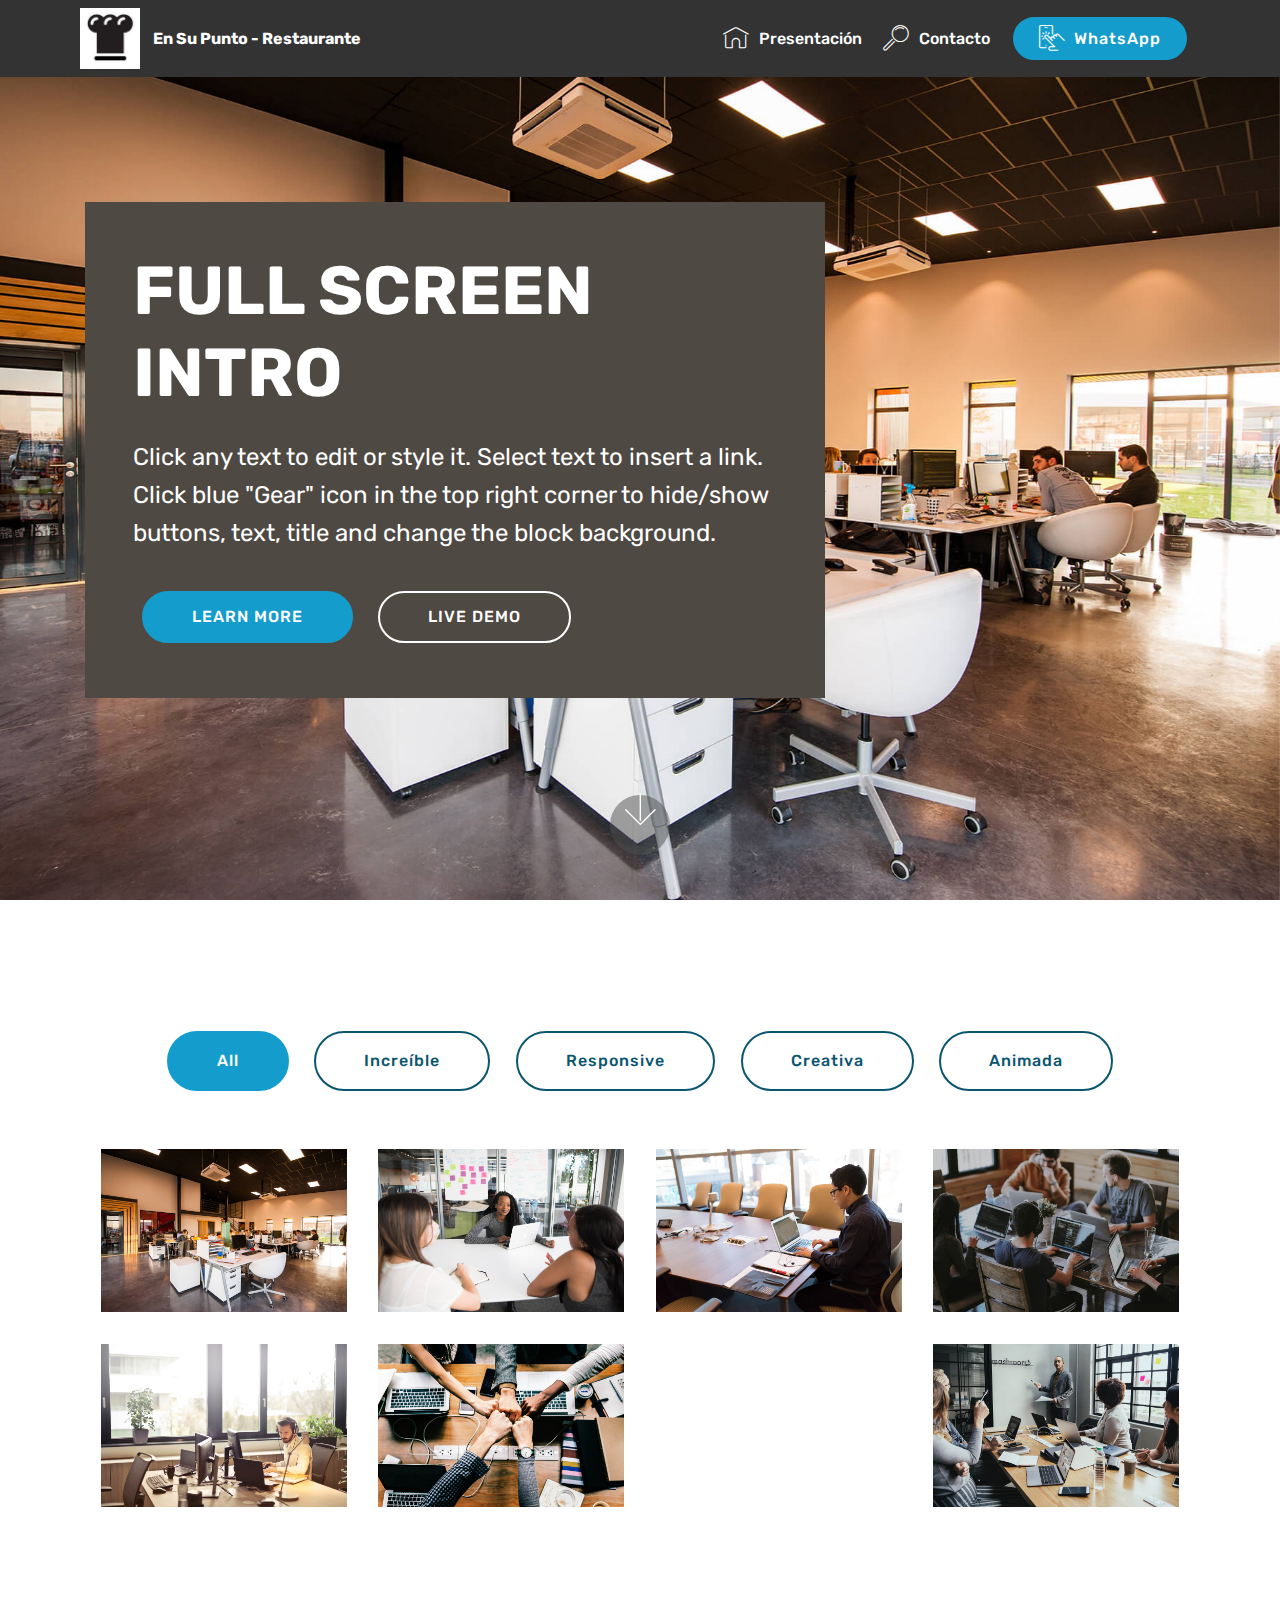
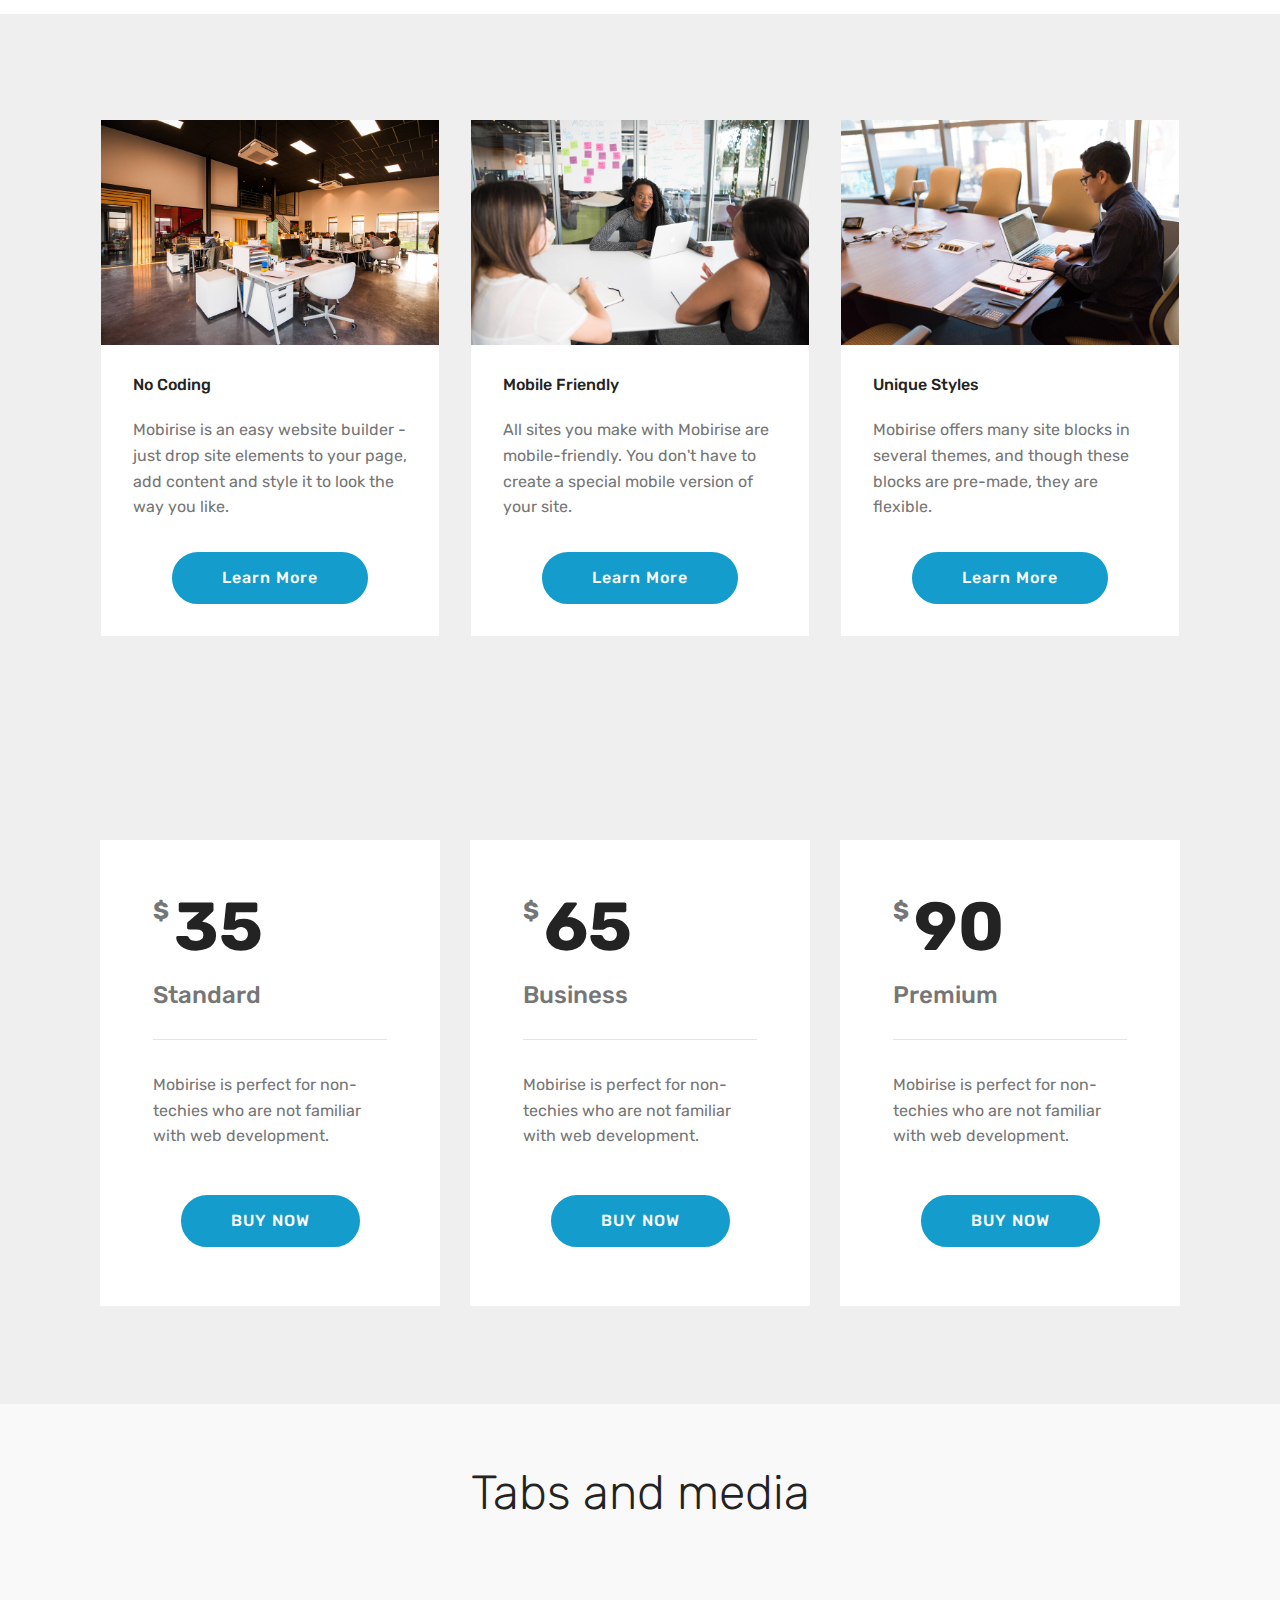
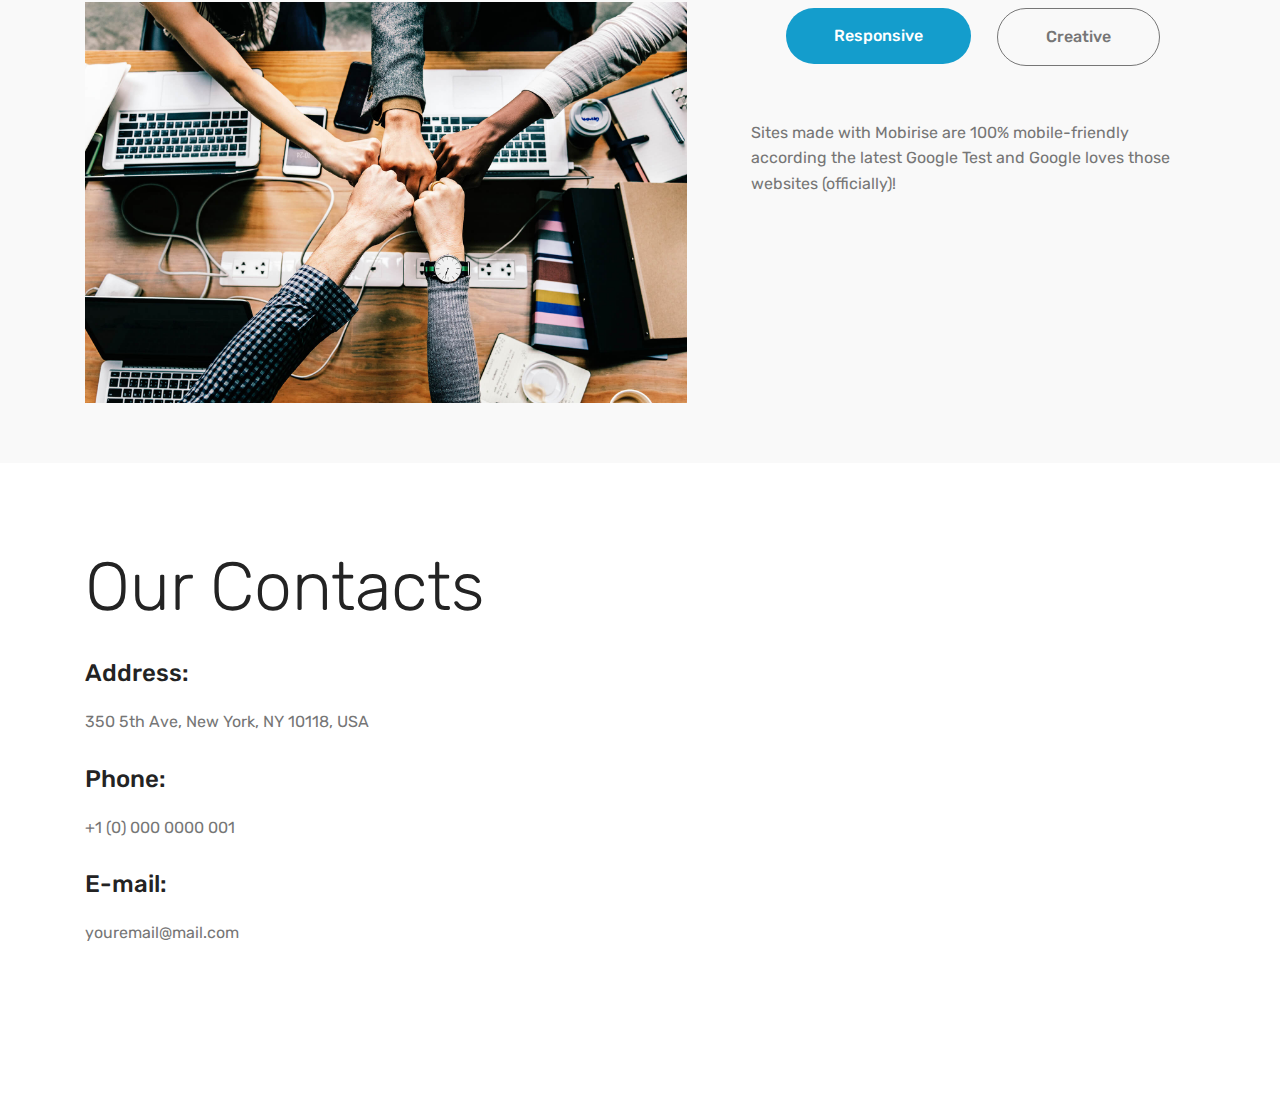
==== ind.html @ 61c10bd4 "create github pages" ====
<!DOCTYPE html>
<html  >
<head>
  <!-- Site made with Mobirise Website Builder v4.12.0, https://mobirise.com -->
  <meta charset="UTF-8">
  <meta http-equiv="X-UA-Compatible" content="IE=edge">
  <meta name="generator" content="Mobirise v4.12.0, mobirise.com">
  <meta name="viewport" content="width=device-width, initial-scale=1, minimum-scale=1">
  <link rel="shortcut icon" href="assets/images/restaurant-icon-122x123.jpg" type="image/x-icon">
  <meta name="description" content="">
  
  <title>Home</title>
  <link rel="stylesheet" href="assets/web/assets/mobirise-icons/mobirise-icons.css">
  <link rel="stylesheet" href="assets/bootstrap/css/bootstrap.min.css">
  <link rel="stylesheet" href="assets/bootstrap/css/bootstrap-grid.min.css">
  <link rel="stylesheet" href="assets/bootstrap/css/bootstrap-reboot.min.css">
  <link rel="stylesheet" href="assets/dropdown/css/style.css">
  <link rel="stylesheet" href="assets/tether/tether.min.css">
  <link rel="stylesheet" href="assets/theme/css/style.css">
  <link rel="stylesheet" href="assets/gallery/style.css">
  <link rel="preload" as="style" href="assets/mobirise/css/mbr-additional.css"><link rel="stylesheet" href="assets/mobirise/css/mbr-additional.css" type="text/css">
  
  
  
</head>
<body>
  <section class="menu cid-rQvoyXFi2P" once="menu" id="menu1-0">

    

    <nav class="navbar navbar-expand beta-menu navbar-dropdown align-items-center navbar-fixed-top navbar-toggleable-sm">
        <button class="navbar-toggler navbar-toggler-right" type="button" data-toggle="collapse" data-target="#navbarSupportedContent" aria-controls="navbarSupportedContent" aria-expanded="false" aria-label="Toggle navigation">
            <div class="hamburger">
                <span></span>
                <span></span>
                <span></span>
                <span></span>
            </div>
        </button>
        <div class="menu-logo">
            <div class="navbar-brand">
                <span class="navbar-logo">
                    <a href="https://ensupunto.vip">
                         <img src="assets/images/restaurant-icon-122x123.jpg" alt="En Su Punto" title="Restaurante En Su Punto" style="height: 3.8rem;">
                    </a>
                </span>
                <span class="navbar-caption-wrap"><a class="navbar-caption text-white display-4" href="https://mobirise.co">En Su Punto - Restaurante &nbsp; &nbsp; &nbsp; &nbsp; &nbsp; &nbsp; &nbsp; &nbsp; &nbsp; &nbsp;</a></span>
            </div>
        </div>
        <div class="collapse navbar-collapse" id="navbarSupportedContent">
            <ul class="navbar-nav nav-dropdown" data-app-modern-menu="true"><li class="nav-item">
                    <a class="nav-link link text-white display-4" href="page1.html#gallery2-7">
                        <span class="mbri-home mbr-iconfont mbr-iconfont-btn"></span>Presentación</a>
                </li>
                <li class="nav-item">
                    <a class="nav-link link text-white display-4" href="page1.html#contacts1-d">
                        <span class="mbri-search mbr-iconfont mbr-iconfont-btn"></span>Contacto</a>
                </li></ul>
            <div class="navbar-buttons mbr-section-btn"><a class="btn btn-sm btn-primary display-4" href="https://wa.me/59170087838"><span class="mbri-touch mbr-iconfont mbr-iconfont-btn"></span>
                    
                    WhatsApp</a></div>
        </div>
    </nav>
</section>

<section class="engine"><a href="https://mobirise.info/y">free html site templates</a></section><section class="header10 cid-rShks4gQBo mbr-fullscreen mbr-parallax-background" id="header10-s">

    

    

    <div class="container">
        <div class="media-container-column mbr-white p-5 align-left col-lg-8 col-md-10">
            <h1 class="mbr-section-title mbr-bold pb-3 mbr-fonts-style display-1">
                FULL SCREEN INTRO
            </h1>
            
            <p class="mbr-text pb-3 mbr-fonts-style display-5">
               Click any text to edit or style it. Select text to insert a link. Click blue "Gear" icon in the top right corner to hide/show buttons, text, title and change the block background.</p>
            <div class="mbr-section-btn">
                <a class="btn btn-md btn-primary display-4" href="https://mobirise.co">LEARN MORE</a>
                <a class="btn btn-md btn-white-outline display-4" href="https://mobirise.co">LIVE DEMO</a>
            </div>
        </div>
    </div>

    <div class="mbr-arrow hidden-sm-down" aria-hidden="true">
        <a href="#next">
            <i class="mbri-down mbr-iconfont"></i>
        </a>
    </div>
</section>

<section class="mbr-gallery mbr-slider-carousel cid-rShkGpl5d9" id="gallery2-t">

    

    <div class="container">
        <div><!-- Filter --><div class="mbr-gallery-filter container gallery-filter-active"><ul buttons="0"><li class="mbr-gallery-filter-all"><a class="btn btn-md btn-primary-outline active display-7" href="">All</a></li></ul></div><!-- Gallery --><div class="mbr-gallery-row"><div class="mbr-gallery-layout-default"><div><div><div class="mbr-gallery-item mbr-gallery-item--p2" data-video-url="false" data-tags="Increíble"><div href="#lb-gallery2-t" data-slide-to="0" data-toggle="modal"><img src="assets/images/background1.jpg" alt="" title=""><span class="icon-focus"></span></div></div><div class="mbr-gallery-item mbr-gallery-item--p2" data-video-url="false" data-tags="Responsive"><div href="#lb-gallery2-t" data-slide-to="1" data-toggle="modal"><img src="assets/images/background2.jpg" alt="" title=""><span class="icon-focus"></span></div></div><div class="mbr-gallery-item mbr-gallery-item--p2" data-video-url="false" data-tags="Creativa"><div href="#lb-gallery2-t" data-slide-to="2" data-toggle="modal"><img src="assets/images/background3.jpg" alt="" title=""><span class="icon-focus"></span></div></div><div class="mbr-gallery-item mbr-gallery-item--p2" data-video-url="false" data-tags="Animada"><div href="#lb-gallery2-t" data-slide-to="3" data-toggle="modal"><img src="assets/images/background4.jpg" alt="" title=""><span class="icon-focus"></span></div></div><div class="mbr-gallery-item mbr-gallery-item--p2" data-video-url="false" data-tags="Increíble"><div href="#lb-gallery2-t" data-slide-to="4" data-toggle="modal"><img src="assets/images/background5.jpg" alt="" title=""><span class="icon-focus"></span></div></div><div class="mbr-gallery-item mbr-gallery-item--p2" data-video-url="false" data-tags="Increíble"><div href="#lb-gallery2-t" data-slide-to="5" data-toggle="modal"><img src="assets/images/background6.jpg" alt="" title=""><span class="icon-focus"></span></div></div><div class="mbr-gallery-item mbr-gallery-item--p2" data-video-url="false" data-tags="Responsive"><div href="#lb-gallery2-t" data-slide-to="6" data-toggle="modal"><img src="assets/images/background7.jpg" alt="" title=""><span class="icon-focus"></span></div></div><div class="mbr-gallery-item mbr-gallery-item--p2" data-video-url="false" data-tags="Animada"><div href="#lb-gallery2-t" data-slide-to="7" data-toggle="modal"><img src="assets/images/background8.jpg" alt="" title=""><span class="icon-focus"></span></div></div></div></div><div class="clearfix"></div></div></div><!-- Lightbox --><div data-app-prevent-settings="" class="mbr-slider modal fade carousel slide" tabindex="-1" data-keyboard="true" data-interval="false" id="lb-gallery2-t"><div class="modal-dialog"><div class="modal-content"><div class="modal-body"><div class="carousel-inner"><div class="carousel-item active"><img src="assets/images/background1.jpg" alt="" title=""></div><div class="carousel-item"><img src="assets/images/background2.jpg" alt="" title=""></div><div class="carousel-item"><img src="assets/images/background3.jpg" alt="" title=""></div><div class="carousel-item"><img src="assets/images/background4.jpg" alt="" title=""></div><div class="carousel-item"><img src="assets/images/background5.jpg" alt="" title=""></div><div class="carousel-item"><img src="assets/images/background6.jpg" alt="" title=""></div><div class="carousel-item"><img src="assets/images/background7.jpg" alt="" title=""></div><div class="carousel-item"><img src="assets/images/background8.jpg" alt="" title=""></div></div><a class="carousel-control carousel-control-prev" role="button" data-slide="prev" href="#lb-gallery2-t"><span class="mbri-left mbr-iconfont" aria-hidden="true"></span><span class="sr-only">Previous</span></a><a class="carousel-control carousel-control-next" role="button" data-slide="next" href="#lb-gallery2-t"><span class="mbri-right mbr-iconfont" aria-hidden="true"></span><span class="sr-only">Next</span></a><a class="close" href="#" role="button" data-dismiss="modal"><span class="sr-only">Close</span></a></div></div></div></div></div>
    </div>

</section>

<section class="features3 cid-rShkUoLyna" id="features3-u">

    

    
    <div class="container">
        <div class="media-container-row">
            <div class="card p-3 col-12 col-md-6 col-lg-4">
                <div class="card-wrapper">
                    <div class="card-img">
                        <img src="assets/images/background1.jpg" alt="Mobirise">
                    </div>
                    <div class="card-box">
                        <h4 class="card-title mbr-fonts-style display-7">
                            No Coding
                        </h4>
                        <p class="mbr-text mbr-fonts-style display-7">
                            Mobirise is an easy website builder - just drop site elements to your page, add content and style it to look the way you like.
                        </p>
                    </div>
                    <div class="mbr-section-btn text-center">
                        <a href="https://mobirise.co" class="btn btn-primary display-4">
                            Learn More
                        </a>
                    </div>
                </div>
            </div>

            <div class="card p-3 col-12 col-md-6 col-lg-4">
                <div class="card-wrapper">
                    <div class="card-img">
                        <img src="assets/images/background2.jpg" alt="Mobirise">
                    </div>
                    <div class="card-box">
                        <h4 class="card-title mbr-fonts-style display-7">
                            Mobile Friendly
                        </h4>
                        <p class="mbr-text mbr-fonts-style display-7">
                            All sites you make with Mobirise are mobile-friendly. You don't have to create a special mobile version of your site.
                        </p>
                    </div>
                    <div class="mbr-section-btn text-center">
                        <a href="https://mobirise.co" class="btn btn-primary display-4">
                            Learn More
                        </a>
                    </div>
                </div>
            </div>

            <div class="card p-3 col-12 col-md-6 col-lg-4">
                <div class="card-wrapper">
                    <div class="card-img">
                        <img src="assets/images/background3.jpg" alt="Mobirise">
                    </div>
                    <div class="card-box">
                        <h4 class="card-title mbr-fonts-style display-7">
                            Unique Styles
                        </h4>
                        <p class="mbr-text mbr-fonts-style display-7">
                            Mobirise offers many site blocks in several themes, and though these blocks are pre-made, they are flexible.
                        </p>
                    </div>
                    <div class="mbr-section-btn text-center">
                        <a href="https://mobirise.co" class="btn btn-primary display-4">
                            Learn More
                        </a>
                    </div>
                </div>
            </div>

            
        </div>
    </div>
</section>

<section class="pricing-table3 cid-rShl0xgg0T" id="pricing-tables3-w">

    

    
    <div class="container">
        <div class="media-container-row">
            <div class=" col-12 col-lg-4 col-md-6 my-2">
                <div class="pricing">
                    <div class="plan-header">
                        <div class="plan-price">
                            <span class="price-value mbr-fonts-style display-5">
                                $
                            </span>
                            <span class="price-figure mbr-fonts-style display-1">
                                35
                            </span>
                            <h3 class="plan-title mbr-fonts-style display-5">
                                Standard
                            </h3>
                            <hr>
                        </div>
                    </div>
                    <div class="plan-body">
                        <p class="mbr-text mbr-fonts-style display-7">
                            Mobirise is perfect for non-techies who are not familiar with web development.
                        </p>
                        <div class="mbr-section-btn pt-4 text-center">
                            <a href="https://mobirise.co" class="btn btn-primary display-4">BUY NOW</a>
                        </div>
                    </div>
                </div>
            </div>

            <div class="col-12 col-lg-4 col-md-6 my-2">
                <div class="pricing">
                    <div class="plan-header">
                        <div class="plan-price">
                            <span class="price-value mbr-fonts-style display-5">
                                $
                            </span>
                            <span class="price-figure mbr-fonts-style display-1">
                                65
                            </span>
                            <h3 class="plan-title mbr-fonts-style display-5">
                                Business
                            </h3>
                            <hr>
                        </div>
                    </div>
                    <div class="plan-body">
                        <p class="mbr-text mbr-fonts-style display-7">
                            Mobirise is perfect for non-techies who are not familiar with web development.
                        </p>
                        <div class="mbr-section-btn pt-4 text-center">
                            <a href="https://mobirise.co" class="btn btn-primary display-4">BUY NOW</a>
                        </div>
                    </div>
                </div>
            </div>

            <div class="col-12 col-lg-4 col-md-6 my-2">
                <div class="pricing">
                    <div class="plan-header">
                        <div class="plan-price">
                            <span class="price-value mbr-fonts-style display-5">
                                $
                            </span>
                            <span class="price-figure mbr-fonts-style display-1">
                                90
                            </span>
                            <h3 class="plan-title mbr-fonts-style display-5">
                                Premium
                            </h3>
                            <hr>
                        </div>
                    </div>
                    <div class="plan-body ">
                        <p class="mbr-text mbr-fonts-style display-7">
                            Mobirise is perfect for non-techies who are not familiar with web development.
                        </p>
                        <div class="mbr-section-btn pt-4 text-center">
                            <a href="https://mobirise.co" class="btn btn-primary display-4">BUY NOW</a>
                        </div>
                    </div>
                </div>
            </div>

        </div>
    </div>
</section>

<section class="tabs4 cid-rShl43bAY0" id="tabs4-x">

    

    

    <div class="container">
        <h2 class="mbr-section-title align-center pb-3 mbr-fonts-style display-2">
            Tabs and media
        </h2>
        

        <div class="media-container-row mt-5 pt-3">
            <div class="mbr-figure" style="width: 60%;">
                <img src="assets/images/background6.jpg" alt="Mobirise">
            </div>
            <div class="tabs-container">
                <ul class="nav nav-tabs" role="tablist">
                    <li class="nav-item">
                        <a class="nav-link active mbr-fonts-style display-7" role="tab" data-toggle="tab" href="#tab1">
                            Responsive
                        </a>
                    </li>
                    <li class="nav-item">
                        <a class="nav-link mbr-fonts-style display-7" role="tab" data-toggle="tab" href="#tab2">
                            Creative
                        </a>
                    </li>
                    
                    
                    
                    
                </ul>
                <div class="tab-content">
                    <div id="tab1" class="tab-pane in active" role="tabpanel">
                        <div class="row">
                            <div class="col-md-12">
                                <p class="mbr-text py-5 mbr-fonts-style display-7">
                                    Sites made with Mobirise are 100% mobile-friendly according the latest Google Test and Google loves those websites (officially)!
                                </p>
                            </div>
                        </div>
                    </div>
                    <div id="tab2" class="tab-pane" role="tabpanel">
                        <div class="row">
                            <div class="col-md-12">
                                <p class="mbr-text py-5 mbr-fonts-style display-7">
                                    Mobirise themes are based on Bootstrap 3 and Bootstrap 4 - most powerful mobile first framework. Now, even if you're not code-savvy, you can be a part of an exciting growing bootstrap community.</p>
                            </div>
                        </div>
                    </div>
                    <div id="tab3" class="tab-pane" role="tabpanel">
                        <div class="row">
                            <div class="col-md-12">
                                <p class="mbr-text py-5 mbr-fonts-style display-7">
                                    Choose from the large selection of latest pre-made blocks - full-screen intro, bootstrap carousel, content slider, responsive image gallery with lightbox, parallax scrolling, video backgrounds, hamburger menu, sticky header and more.
                                </p>
                            </div>
                        </div>
                    </div>
                    <div id="tab4" class="tab-pane" role="tabpanel">
                        <div class="row">
                            <div class="col-md-12">
                                <p class="mbr-text py-5 mbr-fonts-style display-7">
                                    Sites made with Mobirise are 100% mobile-friendly according the latest Google Test and Google loves those websites (officially)!
                                </p>
                            </div>
                        </div>
                    </div>
                    <div id="tab5" class="tab-pane" role="tabpanel">
                        <div class="row">
                            <div class="col-md-12">
                                <p class="mbr-text py-5 mbr-fonts-style display-7">
                                    Mobirise themes are based on Bootstrap 3 and Bootstrap 4 - most powerful mobile first framework. Now, even if you're not code-savvy, you can be a part of an exciting growing bootstrap community.
                                </p>
                            </div>
                        </div>
                    </div>
                    <div id="tab6" class="tab-pane" role="tabpanel">
                        <div class="row">
                            <div class="col-md-12">
                                <p class="mbr-text py-5 mbr-fonts-style display-7">
                                    Choose from the large selection of latest pre-made blocks - full-screen intro, bootstrap carousel, content slider, responsive image gallery with lightbox, parallax scrolling, video backgrounds, hamburger menu, sticky header and more.
                                </p>
                            </div>
                        </div>
                    </div>
                </div>
            </div>
        </div>
    </div>
</section>

<section class="mbr-section contacts1 cid-rShl5lGjeV" id="contacts1-y">
    <!---->
    
    <!---->
    <!--Overlay-->
    
    <!--Container-->
    <div class="container">
        <div class="row">
            <!--Titles-->
            <div class="title col-12">
                <h2 class="align-left mbr-fonts-style display-1">
                    Our Contacts
                </h2>
                
            </div>
            <!--Left-->
            <div class="col-12 col-md-6">
                <div class="left-block wrapper">
                    <div class="b b-adress">
                        <h5 class="align-left mbr-fonts-style m-0 display-5">
                            Address:
                        </h5>
                        <p class="mbr-text align-left mbr-fonts-style display-7">
                            350 5th Ave, New York, NY 10118, USA
                        </p>
                    </div>
                    <div class="b b-phone">
                        <h5 class="align-left mbr-fonts-style m-0 display-5">
                            Phone:
                        </h5>
                        <p class="mbr-text align-left mbr-fonts-style display-7">
                            +1 (0) 000 0000 001
                        </p>
                    </div>
                    <div class="b b-mail">
                        <h5 class="align-left mbr-fonts-style m-0 display-5">
                            E-mail:
                        </h5>
                        <p class="mbr-text align-left mbr-fonts-style display-7">
                            youremail@mail.com
                        </p>
                    </div>
                </div>
            </div>
            <!--Right-->
            <div class="col-12 col-md-6">
                <div class="google-map"><iframe frameborder="0" style="border:0" src="https://www.google.com/maps/embed/v1/place?key=AIzaSyAEIpgj38KyLFELm2bK9Y7krBkz1K-cMq8&amp;q=place_id:ChIJn6wOs6lZwokRLKy1iqRcoKw" allowfullscreen=""></iframe></div>
            </div>
        </div>
    </div>
</section>


  <script src="assets/web/assets/jquery/jquery.min.js"></script>
  <script src="assets/popper/popper.min.js"></script>
  <script src="assets/bootstrap/js/bootstrap.min.js"></script>
  <script src="assets/masonry/masonry.pkgd.min.js"></script>
  <script src="assets/imagesloaded/imagesloaded.pkgd.min.js"></script>
  <script src="assets/smoothscroll/smooth-scroll.js"></script>
  <script src="assets/dropdown/js/nav-dropdown.js"></script>
  <script src="assets/dropdown/js/navbar-dropdown.js"></script>
  <script src="assets/touchswipe/jquery.touch-swipe.min.js"></script>
  <script src="assets/tether/tether.min.js"></script>
  <script src="assets/mbr-tabs/mbr-tabs.js"></script>
  <script src="assets/bootstrapcarouselswipe/bootstrap-carousel-swipe.js"></script>
  <script src="assets/vimeoplayer/jquery.mb.vimeo_player.js"></script>
  <script src="assets/parallax/jarallax.min.js"></script>
  <script src="assets/theme/js/script.js"></script>
  <script src="assets/gallery/player.min.js"></script>
  <script src="assets/gallery/script.js"></script>
  <script src="assets/slidervideo/script.js"></script>
  
  
</body>
</html>
---- assets/web/assets/mobirise-icons/mobirise-icons.css ----
@font-face {
  font-family: 'MobiriseIcons';
  src:  url('mobirise-icons.eot?spat4u');
  src:  url('mobirise-icons.eot?spat4u#iefix') format('embedded-opentype'),
    url('mobirise-icons.ttf?spat4u') format('truetype'),
    url('mobirise-icons.woff?spat4u') format('woff'),
    url('mobirise-icons.svg?spat4u#MobiriseIcons') format('svg');
  font-weight: normal;
  font-style: normal;
  font-display: swap;
}

[class^="mbri-"], [class*=" mbri-"] {
  /* use !important to prevent issues with browser extensions that change fonts */
  font-family: MobiriseIcons !important;
  speak: none;
  font-style: normal;
  font-weight: normal;
  font-variant: normal;
  text-transform: none;
  line-height: 1;

  /* Better Font Rendering =========== */
  -webkit-font-smoothing: antialiased;
  -moz-osx-font-smoothing: grayscale;
}

.mbri-add-submenu:before {
  content: "\e900";
}
.mbri-alert:before {
  content: "\e901";
}
.mbri-align-center:before {
  content: "\e902";
}
.mbri-align-justify:before {
  content: "\e903";
}
.mbri-align-left:before {
  content: "\e904";
}
.mbri-align-right:before {
  content: "\e905";
}
.mbri-android:before {
  content: "\e906";
}
.mbri-apple:before {
  content: "\e907";
}
.mbri-arrow-down:before {
  content: "\e908";
}
.mbri-arrow-next:before {
  content: "\e909";
}
.mbri-arrow-prev:before {
  content: "\e90a";
}
.mbri-arrow-up:before {
  content: "\e90b";
}
.mbri-bold:before {
  content: "\e90c";
}
.mbri-bookmark:before {
  content: "\e90d";
}
.mbri-bootstrap:before {
  content: "\e90e";
}
.mbri-briefcase:before {
  content: "\e90f";
}
.mbri-browse:before {
  content: "\e910";
}
.mbri-bulleted-list:before {
  content: "\e911";
}
.mbri-calendar:before {
  content: "\e912";
}
.mbri-camera:before {
  content: "\e913";
}
.mbri-cart-add:before {
  content: "\e914";
}
.mbri-cart-full:before {
  content: "\e915";
}
.mbri-cash:before {
  content: "\e916";
}
.mbri-change-style:before {
  content: "\e917";
}
.mbri-chat:before {
  content: "\e918";
}
.mbri-clock:before {
  content: "\e919";
}
.mbri-close:before {
  content: "\e91a";
}
.mbri-cloud:before {
  content: "\e91b";
}
.mbri-code:before {
  content: "\e91c";
}
.mbri-contact-form:before {
  content: "\e91d";
}
.mbri-credit-card:before {
  content: "\e91e";
}
.mbri-cursor-click:before {
  content: "\e91f";
}
.mbri-cust-feedback:before {
  content: "\e920";
}
.mbri-database:before {
  content: "\e921";
}
.mbri-delivery:before {
  content: "\e922";
}
.mbri-desktop:before {
  content: "\e923";
}
.mbri-devices:before {
  content: "\e924";
}
.mbri-down:before {
  content: "\e925";
}
.mbri-download:before {
  content: "\e989";
}
.mbri-drag-n-drop:before {
  content: "\e927";
}
.mbri-drag-n-drop2:before {
  content: "\e928";
}
.mbri-edit:before {
  content: "\e929";
}
.mbri-edit2:before {
  content: "\e92a";
}
.mbri-error:before {
  content: "\e92b";
}
.mbri-extension:before {
  content: "\e92c";
}
.mbri-features:before {
  content: "\e92d";
}
.mbri-file:before {
  content: "\e92e";
}
.mbri-flag:before {
  content: "\e92f";
}
.mbri-folder:before {
  content: "\e930";
}
.mbri-gift:before {
  content: "\e931";
}
.mbri-github:before {
  content: "\e932";
}
.mbri-globe:before {
  content: "\e933";
}
.mbri-globe-2:before {
  content: "\e934";
}
.mbri-growing-chart:before {
  content: "\e935";
}
.mbri-hearth:before {
  content: "\e936";
}
.mbri-help:before {
  content: "\e937";
}
.mbri-home:before {
  content: "\e938";
}
.mbri-hot-cup:before {
  content: "\e939";
}
.mbri-idea:before {
  content: "\e93a";
}
.mbri-image-gallery:before {
  content: "\e93b";
}
.mbri-image-slider:before {
  content: "\e93c";
}
.mbri-info:before {
  content: "\e93d";
}
.mbri-italic:before {
  content: "\e93e";
}
.mbri-key:before {
  content: "\e93f";
}
.mbri-laptop:before {
  content: "\e940";
}
.mbri-layers:before {
  content: "\e941";
}
.mbri-left-right:before {
  content: "\e942";
}
.mbri-left:before {
  content: "\e943";
}
.mbri-letter:before {
  content: "\e944";
}
.mbri-like:before {
  content: "\e945";
}
.mbri-link:before {
  content: "\e946";
}
.mbri-lock:before {
  content: "\e947";
}
.mbri-login:before {
  content: "\e948";
}
.mbri-logout:before {
  content: "\e949";
}
.mbri-magic-stick:before {
  content: "\e94a";
}
.mbri-map-pin:before {
  content: "\e94b";
}
.mbri-menu:before {
  content: "\e94c";
}
.mbri-mobile:before {
  content: "\e94d";
}
.mbri-mobile2:before {
  content: "\e94e";
}
.mbri-mobirise:before {
  content: "\e94f";
}
.mbri-more-horizontal:before {
  content: "\e950";
}
.mbri-more-vertical:before {
  content: "\e951";
}
.mbri-music:before {
  content: "\e952";
}
.mbri-new-file:before {
  content: "\e953";
}
.mbri-numbered-list:before {
  content: "\e954";
}
.mbri-opened-folder:before {
  content: "\e955";
}
.mbri-pages:before {
  content: "\e956";
}
.mbri-paper-plane:before {
  content: "\e957";
}
.mbri-paperclip:before {
  content: "\e958";
}
.mbri-photo:before {
  content: "\e959";
}
.mbri-photos:before {
  content: "\e95a";
}
.mbri-pin:before {
  content: "\e95b";
}
.mbri-play:before {
  content: "\e95c";
}
.mbri-plus:before {
  content: "\e95d";
}
.mbri-preview:before {
  content: "\e95e";
}
.mbri-print:before {
  content: "\e95f";
}
.mbri-protect:before {
  content: "\e960";
}
.mbri-question:before {
  content: "\e961";
}
.mbri-quote-left:before {
  content: "\e962";
}
.mbri-quote-right:before {
  content: "\e963";
}
.mbri-refresh:before {
  content: "\e964";
}
.mbri-responsive:before {
  content: "\e965";
}
.mbri-right:before {
  content: "\e966";
}
.mbri-rocket:before {
  content: "\e967";
}
.mbri-sad-face:before {
  content: "\e968";
}
.mbri-sale:before {
  content: "\e969";
}
.mbri-save:before {
  content: "\e96a";
}
.mbri-search:before {
  content: "\e96b";
}
.mbri-setting:before {
  content: "\e96c";
}
.mbri-setting2:before {
  content: "\e96d";
}
.mbri-setting3:before {
  content: "\e96e";
}
.mbri-share:before {
  content: "\e96f";
}
.mbri-shopping-bag:before {
  content: "\e970";
}
.mbri-shopping-basket:before {
  content: "\e971";
}
.mbri-shopping-cart:before {
  content: "\e972";
}
.mbri-sites:before {
  content: "\e973";
}
.mbri-smile-face:before {
  content: "\e974";
}
.mbri-speed:before {
  content: "\e975";
}
.mbri-star:before {
  content: "\e976";
}
.mbri-success:before {
  content: "\e977";
}
.mbri-sun:before {
  content: "\e978";
}
.mbri-sun2:before {
  content: "\e979";
}
.mbri-tablet:before {
  content: "\e97a";
}
.mbri-tablet-vertical:before {
  content: "\e97b";
}
.mbri-target:before {
  content: "\e97c";
}
.mbri-timer:before {
  content: "\e97d";
}
.mbri-to-ftp:before {
  content: "\e97e";
}
.mbri-to-local-drive:before {
  content: "\e97f";
}
.mbri-touch-swipe:before {
  content: "\e980";
}
.mbri-touch:before {
  content: "\e981";
}
.mbri-trash:before {
  content: "\e982";
}
.mbri-underline:before {
  content: "\e983";
}
.mbri-unlink:before {
  content: "\e984";
}
.mbri-unlock:before {
  content: "\e985";
}
.mbri-up-down:before {
  content: "\e986";
}
.mbri-up:before {
  content: "\e987";
}
.mbri-update:before {
  content: "\e988";
}
.mbri-upload:before {
 content: "\e926"; 
}
.mbri-user:before {
  content: "\e98a";
}
.mbri-user2:before {
  content: "\e98b";
}
.mbri-users:before {
  content: "\e98c";
}
.mbri-video:before {
  content: "\e98d";
}
.mbri-video-play:before {
  content: "\e98e";
}
.mbri-watch:before {
  content: "\e98f";
}
.mbri-website-theme:before {
  content: "\e990";
}
.mbri-wifi:before {
  content: "\e991";
}
.mbri-windows:before {
  content: "\e992";
}
.mbri-zoom-out:before {
  content: "\e993";
}
.mbri-redo:before {
  content: "\e994";
}
.mbri-undo:before {
  content: "\e995";
}
---- assets/dropdown/css/style.css ----
.navbar-dropdown {
  left: 0;
  padding: 0;
  position: absolute;
  right: 0;
  top: 0;
  transition: all 0.45s ease;
  z-index: 1030;
  background: #282828; }
  .navbar-dropdown .navbar-logo {
    margin-right: 0.8rem;
    transition: margin 0.3s ease-in-out;
    vertical-align: middle; }
    .navbar-dropdown .navbar-logo img {
      height: 3.125rem;
      transition: all 0.3s ease-in-out; }
    .navbar-dropdown .navbar-logo.mbr-iconfont {
      font-size: 3.125rem;
      line-height: 3.125rem; }
  .navbar-dropdown .navbar-caption {
    font-weight: 700;
    white-space: normal;
    vertical-align: -4px;
    line-height: 3.125rem !important; }
    .navbar-dropdown .navbar-caption, .navbar-dropdown .navbar-caption:hover {
      color: inherit;
      text-decoration: none; }
  .navbar-dropdown .mbr-iconfont + .navbar-caption {
    vertical-align: -1px; }
  .navbar-dropdown.navbar-fixed-top {
    position: fixed; }
  .navbar-dropdown .navbar-brand span {
    vertical-align: -4px; }
  .navbar-dropdown.bg-color.transparent {
    background: none; }
  .navbar-dropdown.navbar-short .navbar-brand {
    padding: 0.625rem 0; }
    .navbar-dropdown.navbar-short .navbar-brand span {
      vertical-align: -1px; }
  .navbar-dropdown.navbar-short .navbar-caption {
    line-height: 2.375rem !important;
    vertical-align: -2px; }
  .navbar-dropdown.navbar-short .navbar-logo {
    margin-right: 0.5rem; }
    .navbar-dropdown.navbar-short .navbar-logo img {
      height: 2.375rem; }
    .navbar-dropdown.navbar-short .navbar-logo.mbr-iconfont {
      font-size: 2.375rem;
      line-height: 2.375rem; }
  .navbar-dropdown.navbar-short .mbr-table-cell {
    height: 3.625rem; }
  .navbar-dropdown .navbar-close {
    left: 0.6875rem;
    position: fixed;
    top: 0.75rem;
    z-index: 1000; }
  .navbar-dropdown .hamburger-icon {
    content: "";
    display: inline-block;
    vertical-align: middle;
    width: 16px;
    -webkit-box-shadow: 0 -6px 0 1px #282828,0 0 0 1px #282828,0 6px 0 1px #282828;
    -moz-box-shadow: 0 -6px 0 1px #282828,0 0 0 1px #282828,0 6px 0 1px #282828;
    box-shadow: 0 -6px 0 1px #282828,0 0 0 1px #282828,0 6px 0 1px #282828; }

.dropdown-menu .dropdown-toggle[data-toggle="dropdown-submenu"]::after {
  border-bottom: 0.35em solid transparent;
  border-left: 0.35em solid;
  border-right: 0;
  border-top: 0.35em solid transparent;
  margin-left: 0.3rem; }

.dropdown-menu .dropdown-item:focus {
  outline: 0; }

.nav-dropdown {
  font-size: 0.75rem;
  font-weight: 500;
  height: auto !important; }
  .nav-dropdown .nav-btn {
    padding-left: 1rem; }
  .nav-dropdown .link {
    margin: .667em 1.667em;
    font-weight: 500;
    padding: 0;
    transition: color .2s ease-in-out; }
    .nav-dropdown .link.dropdown-toggle {
      margin-right: 2.583em; }
      .nav-dropdown .link.dropdown-toggle::after {
        margin-left: .25rem;
        border-top: 0.35em solid;
        border-right: 0.35em solid transparent;
        border-left: 0.35em solid transparent;
        border-bottom: 0; }
      .nav-dropdown .link.dropdown-toggle[aria-expanded="true"] {
        margin: 0;
        padding: 0.667em 3.263em  0.667em 1.667em; }
  .nav-dropdown .link::after,
  .nav-dropdown .dropdown-item::after {
    color: inherit; }
  .nav-dropdown .btn {
    font-size: 0.75rem;
    font-weight: 700;
    letter-spacing: 0;
    margin-bottom: 0;
    padding-left: 1.25rem;
    padding-right: 1.25rem; }
  .nav-dropdown .dropdown-menu {
    border-radius: 0;
    border: 0;
    left: 0;
    margin: 0;
    padding-bottom: 1.25rem;
    padding-top: 1.25rem;
    position: relative; }
  .nav-dropdown .dropdown-submenu {
    margin-left: 0.125rem;
    top: 0; }
  .nav-dropdown .dropdown-item {
    font-weight: 500;
    line-height: 2;
    padding: 0.3846em 4.615em 0.3846em 1.5385em;
    position: relative;
    transition: color .2s ease-in-out, background-color .2s ease-in-out; }
    .nav-dropdown .dropdown-item::after {
      margin-top: -0.3077em;
      position: absolute;
      right: 1.1538em;
      top: 50%; }
    .nav-dropdown .dropdown-item:focus, .nav-dropdown .dropdown-item:hover {
      background: none; }

@media (max-width: 767px) {
  .nav-dropdown.navbar-toggleable-sm {
    bottom: 0;
    display: none;
    left: 0;
    overflow-x: hidden;
    position: fixed;
    top: 0;
    transform: translateX(-100%);
    -ms-transform: translateX(-100%);
    -webkit-transform: translateX(-100%);
    width: 18.75rem;
    z-index: 999; } }
.nav-dropdown.navbar-toggleable-xl {
  bottom: 0;
  display: none;
  left: 0;
  overflow-x: hidden;
  position: fixed;
  top: 0;
  transform: translateX(-100%);
  -ms-transform: translateX(-100%);
  -webkit-transform: translateX(-100%);
  width: 18.75rem;
  z-index: 999; }

.nav-dropdown-sm {
  display: block !important;
  overflow-x: hidden;
  overflow: auto;
  padding-top: 3.875rem; }
  .nav-dropdown-sm::after {
    content: "";
    display: block;
    height: 3rem;
    width: 100%; }
  .nav-dropdown-sm.collapse.in ~ .navbar-close {
    display: block !important; }
  .nav-dropdown-sm.collapsing, .nav-dropdown-sm.collapse.in {
    transform: translateX(0);
    -ms-transform: translateX(0);
    -webkit-transform: translateX(0);
    transition: all 0.25s ease-out;
    -webkit-transition: all 0.25s ease-out;
    background: #282828; }
  .nav-dropdown-sm.collapsing[aria-expanded="false"] {
    transform: translateX(-100%);
    -ms-transform: translateX(-100%);
    -webkit-transform: translateX(-100%); }
  .nav-dropdown-sm .nav-item {
    display: block;
    margin-left: 0 !important;
    padding-left: 0; }
  .nav-dropdown-sm .link,
  .nav-dropdown-sm .dropdown-item {
    border-top: 1px dotted rgba(255, 255, 255, 0.1);
    font-size: 0.8125rem;
    line-height: 1.6;
    margin: 0 !important;
    padding: 0.875rem 2.4rem 0.875rem 1.5625rem !important;
    position: relative;
    white-space: normal; }
    .nav-dropdown-sm .link:focus, .nav-dropdown-sm .link:hover,
    .nav-dropdown-sm .dropdown-item:focus,
    .nav-dropdown-sm .dropdown-item:hover {
      background: rgba(0, 0, 0, 0.2) !important;
      color: #c0a375; }
  .nav-dropdown-sm .nav-btn {
    position: relative;
    padding: 1.5625rem 1.5625rem 0 1.5625rem; }
    .nav-dropdown-sm .nav-btn::before {
      border-top: 1px dotted rgba(255, 255, 255, 0.1);
      content: "";
      left: 0;
      position: absolute;
      top: 0;
      width: 100%; }
    .nav-dropdown-sm .nav-btn + .nav-btn {
      padding-top: 0.625rem; }
      .nav-dropdown-sm .nav-btn + .nav-btn::before {
        display: none; }
  .nav-dropdown-sm .btn {
    padding: 0.625rem 0; }
  .nav-dropdown-sm .dropdown-toggle[data-toggle="dropdown-submenu"]::after {
    margin-left: .25rem;
    border-top: 0.35em solid;
    border-right: 0.35em solid transparent;
    border-left: 0.35em solid transparent;
    border-bottom: 0; }
  .nav-dropdown-sm .dropdown-toggle[data-toggle="dropdown-submenu"][aria-expanded="true"]::after {
    border-top: 0;
    border-right: 0.35em solid transparent;
    border-left: 0.35em solid transparent;
    border-bottom: 0.35em solid; }
  .nav-dropdown-sm .dropdown-menu {
    margin: 0;
    padding: 0;
    position: relative;
    top: 0;
    left: 0;
    width: 100%;
    border: 0;
    float: none;
    border-radius: 0;
    background: none; }
  .nav-dropdown-sm .dropdown-submenu {
    left: 100%;
    margin-left: 0.125rem;
    margin-top: -1.25rem;
    top: 0; }

.navbar-toggleable-sm .nav-dropdown .dropdown-menu {
  position: absolute; }

.navbar-toggleable-sm .nav-dropdown .dropdown-submenu {
  left: 100%;
  margin-left: 0.125rem;
  margin-top: -1.25rem;
  top: 0; }

.navbar-toggleable-sm.opened .nav-dropdown .dropdown-menu {
  position: relative; }

.navbar-toggleable-sm.opened .nav-dropdown .dropdown-submenu {
  left: 0;
  margin-left: 00rem;
  margin-top: 0rem;
  top: 0; }

.is-builder .nav-dropdown.collapsing {
  transition: none !important; }

/*# sourceMappingURL=style.css.map */
---- assets/theme/css/style.css ----
/*!
 * Mobirise v4 theme (https://mobirise.com/)
 * Copyright 2017 Mobirise
 */
section {
  background-color: #eeeeee; }

body {
  font-style: normal;
  line-height: 1.5; }

section,
.container,
.container-fluid {
  position: relative;
  word-wrap: break-word; }

a.mbr-iconfont:hover {
  text-decoration: none; }

.article .lead p,
.article .lead ul,
.article .lead ol,
.article .lead pre,
.article .lead blockquote {
  margin-bottom: 0; }

ul,
ol,
pre,
blockquote {
  margin-bottom: 2.3125rem; }

pre {
  background: #f4f4f4;
  padding: 10px 24px;
  white-space: pre-wrap; }

.inactive {
  -webkit-user-select: none;
  -moz-user-select: none;
  -ms-user-select: none;
  user-select: none;
  pointer-events: none;
  -webkit-user-drag: none;
  user-drag: none; }

.mbr-section__comments .row {
  justify-content: center;
  -webkit-justify-content: center; }

a {
  font-style: normal;
  font-weight: 400;
  cursor: pointer; }
  a, a:hover {
    text-decoration: none; }

figure {
  margin-bottom: 0; }

body {
  color: #232323; }

h1,
h2,
h3,
h4,
h5,
h6,
.h1,
.h2,
.h3,
.h4,
.h5,
.h6,
.display-1,
.display-2,
.display-3,
.display-4 {
  line-height: 1;
  word-break: break-word;
  word-wrap: break-word; }

.mbr-section-title {
  font-style: normal;
  line-height: 1.2; }

.mbr-section-subtitle {
  line-height: 1.3; }

.mbr-text {
  font-style: normal;
  line-height: 1.6; }

b,
strong {
  font-weight: bold; }

blockquote {
  padding: 10px 0 10px 20px;
  position: relative;
  border-left: 2px solid;
  border-color: #ff3366; }

input:-webkit-autofill, input:-webkit-autofill:hover, input:-webkit-autofill:focus, input:-webkit-autofill:active {
  transition-delay: 9999s;
  transition-property: background-color, color; }

textarea[type='hidden'] {
  display: none; }

body {
  position: relative; }

section {
  background-position: 50% 50%;
  background-repeat: no-repeat;
  background-size: cover; }
  section .mbr-background-video,
  section .mbr-background-video-preview {
    position: absolute;
    bottom: 0;
    left: 0;
    right: 0;
    top: 0; }

.hidden {
  visibility: hidden; }

.mbr-z-index20 {
  z-index: 20; }

/*! Base colors */
.mbr-white {
  color: #ffffff; }

.mbr-black {
  color: #000000; }

.mbr-bg-white {
  background-color: #ffffff; }

.mbr-bg-black {
  background-color: #000000; }

/*! Text-aligns */
.align-left {
  text-align: left; }

.align-center {
  text-align: center; }

.align-right {
  text-align: right; }

@media (max-width: 767px) {
  .align-left,
  .align-center,
  .align-right,
  .mbr-section-btn,
  .mbr-section-title {
    text-align: center; } }
/*! Font-weight  */
.mbr-light {
  font-weight: 300; }

.mbr-regular {
  font-weight: 400; }

.mbr-semibold {
  font-weight: 500; }

.mbr-bold {
  font-weight: 700; }

/*! Media  */
.media-size-item {
  -webkit-flex: 1 1 auto;
  -moz-flex: 1 1 auto;
  -ms-flex: 1 1 auto;
  -o-flex: 1 1 auto;
  flex: 1 1 auto; }

.media-content {
  -webkit-flex-basis: 100%;
  flex-basis: 100%; }

.media-container-row {
  display: -ms-flexbox;
  display: -webkit-flex;
  display: flex;
  -webkit-flex-direction: row;
  -ms-flex-direction: row;
  flex-direction: row;
  -webkit-flex-wrap: wrap;
  -ms-flex-wrap: wrap;
  flex-wrap: wrap;
  -webkit-justify-content: center;
  -ms-flex-pack: center;
  justify-content: center;
  -webkit-align-content: center;
  -ms-flex-line-pack: center;
  align-content: center;
  -webkit-align-items: start;
  -ms-flex-align: start;
  align-items: start; }
  .media-container-row .media-size-item {
    width: 400px; }

.media-container-column {
  display: -ms-flexbox;
  display: -webkit-flex;
  display: flex;
  -webkit-flex-direction: column;
  -ms-flex-direction: column;
  flex-direction: column;
  -webkit-flex-wrap: wrap;
  -ms-flex-wrap: wrap;
  flex-wrap: wrap;
  -webkit-justify-content: center;
  -ms-flex-pack: center;
  justify-content: center;
  -webkit-align-content: center;
  -ms-flex-line-pack: center;
  align-content: center;
  -webkit-align-items: stretch;
  -ms-flex-align: stretch;
  align-items: stretch; }
  .media-container-column > * {
    width: 100%; }

@media (min-width: 992px) {
  .media-container-row {
    -webkit-flex-wrap: nowrap;
    -ms-flex-wrap: nowrap;
    flex-wrap: nowrap; } }
figure {
  overflow: hidden; }

figure[mbr-media-size] {
  transition: width 0.1s; }

.mbr-figure img,
.mbr-figure iframe {
  display: block;
  width: 100%; }

.card {
  background-color: transparent;
  border: none; }

.card-box {
  width: 100%; }

.card-img {
  text-align: center;
  flex-shrink: 0;
  -webkit-flex-shrink: 0; }

.media {
  max-width: 100%;
  margin: 0 auto; }

.mbr-figure {
  -ms-flex-item-align: center;
  -ms-grid-row-align: center;
  -webkit-align-self: center;
  align-self: center; }

.media-container > div {
  max-width: 100%; }

.mbr-figure img,
.card-img img {
  width: 100%; }

@media (max-width: 991px) {
  .media-size-item {
    width: auto !important; }

  .media {
    width: auto; }

  .mbr-figure {
    width: 100% !important; } }
/*! Buttons */
.btn {
  font-weight: 500;
  border-width: 2px;
  font-style: normal;
  letter-spacing: 1px;
  margin: .4rem .8rem;
  white-space: normal;
  -webkit-transition: all .3s ease-in-out;
  -moz-transition: all .3s ease-in-out;
  transition: all .3s ease-in-out;
  display: inline-flex;
  align-items: center;
  justify-content: center;
  word-break: break-word;
  -webkit-align-items: center;
  -webkit-justify-content: center;
  display: -webkit-inline-flex; }

.btn-sm {
  font-weight: 500;
  letter-spacing: 1px;
  -webkit-transition: all .3s ease-in-out;
  -moz-transition: all .3s ease-in-out;
  transition: all .3s ease-in-out; }

.btn-md {
  font-weight: 500;
  letter-spacing: 1px;
  margin: .4rem .8rem !important;
  -webkit-transition: all .3s ease-in-out;
  -moz-transition: all .3s ease-in-out;
  transition: all .3s ease-in-out; }

.btn-lg {
  font-weight: 500;
  letter-spacing: 1px;
  margin: .4rem .8rem !important;
  -webkit-transition: all .3s ease-in-out;
  -moz-transition: all .3s ease-in-out;
  transition: all .3s ease-in-out; }

.mbr-section-btn {
  margin-left: -0.25rem;
  margin-right: -0.25rem;
  font-size: 0; }

nav .mbr-section-btn {
  margin-left: 0rem;
  margin-right: 0rem; }

.btn-form {
  border-radius: 0; }
  .btn-form:hover {
    cursor: pointer; }

/*! Btn icon margin */
.btn .mbr-iconfont,
.btn.btn-sm .mbr-iconfont {
  cursor: pointer;
  margin-right: 0.5rem; }

.btn.btn-md .mbr-iconfont,
.btn.btn-md .mbr-iconfont {
  margin-right: 0.8rem; }

.mbr-regular {
  font-weight: 400; }

.mbr-semibold {
  font-weight: 500; }

.mbr-bold {
  font-weight: 700; }

[type='submit'] {
  -webkit-appearance: none; }

/*! Full-screen */
.mbr-fullscreen .mbr-overlay {
  min-height: 100vh; }

.mbr-fullscreen {
  display: flex;
  display: -webkit-flex;
  display: -moz-flex;
  display: -ms-flex;
  display: -o-flex;
  align-items: center;
  -webkit-align-items: center;
  min-height: 100vh;
  padding-top: 3rem;
  padding-bottom: 3rem; }

/*! Map */
.map {
  height: 25rem;
  position: relative; }
  .map iframe {
    width: 100%;
    height: 100%; }

.mbr-overlay {
  background-color: #000;
  bottom: 0;
  left: 0;
  opacity: .5;
  position: absolute;
  right: 0;
  top: 0;
  z-index: 0;
  pointer-events: none; }

/* Form */
blockquote {
  font-style: italic;
  padding: 10px 0 10px 20px;
  font-size: 1.09rem;
  position: relative;
  border-width: 3px; }

.form-control {
  background-color: #f5f5f5;
  box-shadow: none;
  color: #565656;
  line-height: 1.43;
  min-height: 3.5em;
  padding: 1.07em .5em; }
  .form-control, .form-control:focus {
    border: 1px solid #e8e8e8; }
  .form-active .form-control:invalid {
    border-color: red; }

.form-control-label {
  position: relative;
  cursor: pointer;
  margin-bottom: .357em;
  padding: 0; }

.alert {
  color: #ffffff;
  border-radius: 0;
  border: 0;
  font-size: .875rem;
  line-height: 1.5;
  margin-bottom: 1.875rem;
  padding: 1.25rem;
  position: relative; }
  .alert.alert-form::after {
    background-color: inherit;
    bottom: -7px;
    content: "";
    display: block;
    height: 14px;
    left: 50%;
    margin-left: -7px;
    position: absolute;
    transform: rotate(45deg);
    width: 14px;
    -webkit-transform: rotate(45deg); }

.form-asterisk {
  font-family: initial;
  position: absolute;
  top: -2px;
  font-weight: normal; }

/*! Scroll to top arrow */
#scrollToTop a i:before {
  content: '';
  position: absolute;
  height: 40%;
  top: 25%;
  background: #fff;
  width: 2px;
  left: calc(50% - 1px); }
#scrollToTop a i:after {
  content: '';
  position: absolute;
  display: block;
  border-top: 2px solid #fff;
  border-right: 2px solid #fff;
  width: 40%;
  height: 40%;
  left: 30%;
  bottom: 30%;
  transform: rotate(135deg);
  -webkit-transform: rotate(135deg); }

.mbr-arrow-up {
  bottom: 25px;
  right: 90px;
  position: fixed;
  text-align: right;
  z-index: 5000;
  color: #ffffff;
  font-size: 32px;
  transform: rotate(180deg);
  -webkit-transform: rotate(180deg); }

.mbr-arrow-up a {
  background: rgba(0, 0, 0, 0.2);
  border-radius: 3px;
  color: #fff;
  display: inline-block;
  height: 60px;
  width: 60px;
  outline-style: none !important;
  position: relative;
  text-decoration: none;
  transition: all 0.3s ease-in-out;
  cursor: pointer;
  text-align: center; }
  .mbr-arrow-up a:hover {
    background-color: rgba(0, 0, 0, 0.4); }
  .mbr-arrow-up a i {
    line-height: 60px; }

.mbr-arrow-up-icon {
  display: block;
  color: #fff; }

.mbr-arrow-up-icon::before {
  content: '\203a';
  display: inline-block;
  font-family: serif;
  font-size: 32px;
  line-height: 1;
  font-style: normal;
  position: relative;
  top: 6px;
  left: -4px;
  -webkit-transform: rotate(-90deg);
  transform: rotate(-90deg); }

/*! Arrow Down */
.mbr-arrow {
  position: absolute;
  bottom: 45px;
  left: 50%;
  width: 60px;
  height: 60px;
  cursor: pointer;
  background-color: rgba(80, 80, 80, 0.5);
  border-radius: 50%;
  -webkit-transform: translateX(-50%);
  transform: translateX(-50%); }
  .mbr-arrow > a {
    display: inline-block;
    text-decoration: none;
    outline-style: none;
    -webkit-animation: arrowdown 1.7s ease-in-out infinite;
    animation: arrowdown 1.7s ease-in-out infinite; }
    .mbr-arrow > a > i {
      position: absolute;
      top: -2px;
      left: 15px;
      font-size: 2rem; }

@keyframes arrowdown {
  0% {
    transform: translateY(0px);
    -webkit-transform: translateY(0px); }
  50% {
    transform: translateY(-5px);
    -webkit-transform: translateY(-5px); }
  100% {
    transform: translateY(0px);
    -webkit-transform: translateY(0px); } }
@-webkit-keyframes arrowdown {
  0% {
    transform: translateY(0px);
    -webkit-transform: translateY(0px); }
  50% {
    transform: translateY(-5px);
    -webkit-transform: translateY(-5px); }
  100% {
    transform: translateY(0px);
    -webkit-transform: translateY(0px); } }
@media (max-width: 500px) {
  .mbr-arrow-up {
    left: 50%;
    right: auto;
    transform: translateX(-50%) rotate(180deg);
    -webkit-transform: translateX(-50%) rotate(180deg); } }
/*Gradients animation*/
@keyframes gradient-animation {
  from {
    background-position: 0% 100%;
    animation-timing-function: ease-in-out; }
  to {
    background-position: 100% 0%;
    animation-timing-function: ease-in-out; } }
@-webkit-keyframes gradient-animation {
  from {
    background-position: 0% 100%;
    animation-timing-function: ease-in-out; }
  to {
    background-position: 100% 0%;
    animation-timing-function: ease-in-out; } }
.bg-gradient {
  background-size: 200% 200%;
  animation: gradient-animation 5s infinite alternate;
  -webkit-animation: gradient-animation 5s infinite alternate; }

.menu .navbar-brand {
  display: -webkit-flex; }
  .menu .navbar-brand span {
    display: flex;
    display: -webkit-flex; }
  .menu .navbar-brand .navbar-caption-wrap {
    display: -webkit-flex; }
  .menu .navbar-brand .navbar-logo img {
    display: -webkit-flex; }
@media (min-width: 768px) and (max-width: 1023px) {
  .menu .navbar-toggleable-sm .navbar-nav {
    display: -webkit-box;
    display: -webkit-flex;
    display: -ms-flexbox; } }
@media (max-width: 1023px) {
  .menu .navbar-collapse {
    max-height: 93.5vh; }
    .menu .navbar-collapse.show {
      overflow: auto; } }
@media (min-width: 1024px) {
  .menu .navbar-nav.nav-dropdown {
    display: -webkit-flex; }
  .menu .navbar-toggleable-sm .navbar-collapse {
    display: -webkit-flex !important; }
  .menu .collapsed .navbar-collapse {
    max-height: 93.5vh; }
    .menu .collapsed .navbar-collapse.show {
      overflow: auto; } }
@media (max-width: 767px) {
  .menu .navbar-collapse {
    max-height: 80vh; } }

/* Others*/
.note-check a[data-value=Rubik] {
  font-style: normal; }

.mbr-arrow a {
  color: #ffffff; }

@media (max-width: 767px) {
  .mbr-arrow {
    display: none; } }
.navbar {
  display: -webkit-flex;
  -webkit-flex-wrap: wrap;
  -webkit-align-items: center;
  -webkit-justify-content: space-between; }

.navbar-collapse {
  -webkit-flex-basis: 100%;
  -webkit-flex-grow: 1;
  -webkit-align-items: center; }

.nav-dropdown .link {
  padding: 0.667em 1.667em !important;
  margin: 0 !important; }

.nav {
  display: -webkit-flex;
  -webkit-flex-wrap: wrap; }

.row {
  display: -webkit-flex;
  -webkit-flex-wrap: wrap; }

.justify-content-center {
  -webkit-justify-content: center; }

.form-inline {
  display: -webkit-flex;
  -webkit-flex-flow: row wrap;
  -webkit-align-items: center; }

.card-wrapper {
  -webkit-flex: 1; }

.carousel-control {
  z-index: 10;
  display: -webkit-flex;
  -webkit-align-items: center;
  -webkit-justify-content: center; }

.carousel-controls {
  display: -webkit-flex; }

.media {
  display: -webkit-flex; }

.form-group:focus {
  outline: none; }

.jq-selectbox__select {
  padding: 1.07em 0.5em;
  position: absolute;
  top: 0;
  left: 0;
  width: 100%; }

.jq-selectbox__dropdown {
  position: absolute;
  top: 100% !important;
  left: 0 !important;
  width: 100% !important; }

.jq-selectbox__trigger-arrow {
  transform: translateY(-50%); }

.jq-selectbox li {
  padding: 1.07em 0.5em; }

input[type='range'] {
  padding-left: 0 !important;
  padding-right: 0 !important; }

.modal-dialog,
.modal-content {
  height: 100%; }

.modal-dialog .carousel-inner {
  height: calc(100vh - 1.75rem); }
  @media (max-width: 575px) {
    .modal-dialog .carousel-inner {
      height: calc(100vh - 1rem); } }

.carousel-item {
  text-align: center; }

.carousel-item img {
  margin: auto; }

.navbar-toggler {
  -webkit-align-self: flex-start;
  -ms-flex-item-align: start;
  align-self: flex-start;
  padding: 0.25rem 0.75rem;
  font-size: 1.25rem;
  line-height: 1;
  background: transparent;
  border: 1px solid transparent;
  -webkit-border-radius: 0.25rem;
  border-radius: 0.25rem; }

.navbar-toggler:focus,
.navbar-toggler:hover {
  text-decoration: none; }

.navbar-toggler-icon {
  display: inline-block;
  width: 1.5em;
  height: 1.5em;
  vertical-align: middle;
  content: '';
  background: no-repeat center center;
  -webkit-background-size: 100% 100%;
  -o-background-size: 100% 100%;
  background-size: 100% 100%; }

.navbar-toggler-left {
  position: absolute;
  left: 1rem; }

.navbar-toggler-right {
  position: absolute;
  right: 1rem; }

@media (max-width: 575px) {
  .navbar-toggleable .navbar-nav .dropdown-menu {
    position: static;
    float: none; }

  .navbar-toggleable > .container {
    padding-right: 0;
    padding-left: 0; } }
@media (min-width: 576px) {
  .navbar-toggleable {
    -webkit-box-orient: horizontal;
    -webkit-box-direction: normal;
    -webkit-flex-direction: row;
    -ms-flex-direction: row;
    flex-direction: row;
    -webkit-flex-wrap: nowrap;
    -ms-flex-wrap: nowrap;
    flex-wrap: nowrap;
    -webkit-box-align: center;
    -webkit-align-items: center;
    -ms-flex-align: center;
    align-items: center; }

  .navbar-toggleable .navbar-nav {
    -webkit-box-orient: horizontal;
    -webkit-box-direction: normal;
    -webkit-flex-direction: row;
    -ms-flex-direction: row;
    flex-direction: row; }

  .navbar-toggleable .navbar-nav .nav-link {
    padding-right: 0.5rem;
    padding-left: 0.5rem; }

  .navbar-toggleable > .container {
    display: -webkit-box;
    display: -webkit-flex;
    display: -ms-flexbox;
    display: flex;
    -webkit-flex-wrap: nowrap;
    -ms-flex-wrap: nowrap;
    flex-wrap: nowrap;
    -webkit-box-align: center;
    -webkit-align-items: center;
    -ms-flex-align: center;
    align-items: center; }

  .navbar-toggleable .navbar-collapse {
    display: -webkit-box !important;
    display: -webkit-flex !important;
    display: -ms-flexbox !important;
    display: flex !important;
    width: 100%; }

  .navbar-toggleable .navbar-toggler {
    display: none; } }
@media (max-width: 767px) {
  .navbar-toggleable-sm .navbar-nav .dropdown-menu {
    position: static;
    float: none; }

  .navbar-toggleable-sm > .container {
    padding-right: 0;
    padding-left: 0; } }
@media (min-width: 768px) {
  .navbar-toggleable-sm {
    -webkit-box-orient: horizontal;
    -webkit-box-direction: normal;
    -webkit-flex-direction: row;
    -ms-flex-direction: row;
    flex-direction: row;
    -webkit-flex-wrap: nowrap;
    -ms-flex-wrap: nowrap;
    flex-wrap: nowrap;
    -webkit-box-align: center;
    -webkit-align-items: center;
    -ms-flex-align: center;
    align-items: center; }

  .navbar-toggleable-sm .navbar-nav {
    -webkit-box-orient: horizontal;
    -webkit-box-direction: normal;
    -webkit-flex-direction: row;
    -ms-flex-direction: row;
    flex-direction: row; }

  .navbar-toggleable-sm .navbar-nav .nav-link {
    padding-right: 0.5rem;
    padding-left: 0.5rem; }

  .navbar-toggleable-sm > .container {
    display: -webkit-box;
    display: -webkit-flex;
    display: -ms-flexbox;
    display: flex;
    -webkit-flex-wrap: nowrap;
    -ms-flex-wrap: nowrap;
    flex-wrap: nowrap;
    -webkit-box-align: center;
    -webkit-align-items: center;
    -ms-flex-align: center;
    align-items: center; }

  .navbar-toggleable-sm .navbar-collapse {
    display: none;
    width: 100%; }

  .navbar-toggleable-sm .navbar-toggler {
    display: none; } }
@media (max-width: 1023px) {
  .navbar-toggleable-md .navbar-nav .dropdown-menu {
    position: static;
    float: none; }

  .navbar-toggleable-md > .container {
    padding-right: 0;
    padding-left: 0; } }
@media (min-width: 1024px) {
  .navbar-toggleable-md {
    -webkit-box-orient: horizontal;
    -webkit-box-direction: normal;
    -webkit-flex-direction: row;
    -ms-flex-direction: row;
    flex-direction: row;
    -webkit-flex-wrap: nowrap;
    -ms-flex-wrap: nowrap;
    flex-wrap: nowrap;
    -webkit-box-align: center;
    -webkit-align-items: center;
    -ms-flex-align: center;
    align-items: center; }

  .navbar-toggleable-md .navbar-nav {
    -webkit-box-orient: horizontal;
    -webkit-box-direction: normal;
    -webkit-flex-direction: row;
    -ms-flex-direction: row;
    flex-direction: row; }

  .navbar-toggleable-md .navbar-nav .nav-link {
    padding-right: 0.5rem;
    padding-left: 0.5rem; }

  .navbar-toggleable-md > .container {
    display: -webkit-box;
    display: -webkit-flex;
    display: -ms-flexbox;
    display: flex;
    -webkit-flex-wrap: nowrap;
    -ms-flex-wrap: nowrap;
    flex-wrap: nowrap;
    -webkit-box-align: center;
    -webkit-align-items: center;
    -ms-flex-align: center;
    align-items: center; }

  .navbar-toggleable-md .navbar-collapse {
    display: -webkit-box !important;
    display: -webkit-flex !important;
    display: -ms-flexbox !important;
    display: flex !important;
    width: 100%; }

  .navbar-toggleable-md .navbar-toggler {
    display: none; } }
@media (max-width: 1199px) {
  .navbar-toggleable-lg .navbar-nav .dropdown-menu {
    position: static;
    float: none; }

  .navbar-toggleable-lg > .container {
    padding-right: 0;
    padding-left: 0; } }
@media (min-width: 1200px) {
  .navbar-toggleable-lg {
    -webkit-box-orient: horizontal;
    -webkit-box-direction: normal;
    -webkit-flex-direction: row;
    -ms-flex-direction: row;
    flex-direction: row;
    -webkit-flex-wrap: nowrap;
    -ms-flex-wrap: nowrap;
    flex-wrap: nowrap;
    -webkit-box-align: center;
    -webkit-align-items: center;
    -ms-flex-align: center;
    align-items: center; }

  .navbar-toggleable-lg .navbar-nav {
    -webkit-box-orient: horizontal;
    -webkit-box-direction: normal;
    -webkit-flex-direction: row;
    -ms-flex-direction: row;
    flex-direction: row; }

  .navbar-toggleable-lg .navbar-nav .nav-link {
    padding-right: 0.5rem;
    padding-left: 0.5rem; }

  .navbar-toggleable-lg > .container {
    display: -webkit-box;
    display: -webkit-flex;
    display: -ms-flexbox;
    display: flex;
    -webkit-flex-wrap: nowrap;
    -ms-flex-wrap: nowrap;
    flex-wrap: nowrap;
    -webkit-box-align: center;
    -webkit-align-items: center;
    -ms-flex-align: center;
    align-items: center; }

  .navbar-toggleable-lg .navbar-collapse {
    display: -webkit-box !important;
    display: -webkit-flex !important;
    display: -ms-flexbox !important;
    display: flex !important;
    width: 100%; }

  .navbar-toggleable-lg .navbar-toggler {
    display: none; } }
.navbar-toggleable-xl {
  -webkit-box-orient: horizontal;
  -webkit-box-direction: normal;
  -webkit-flex-direction: row;
  -ms-flex-direction: row;
  flex-direction: row;
  -webkit-flex-wrap: nowrap;
  -ms-flex-wrap: nowrap;
  flex-wrap: nowrap;
  -webkit-box-align: center;
  -webkit-align-items: center;
  -ms-flex-align: center;
  align-items: center; }

.navbar-toggleable-xl .navbar-nav .dropdown-menu {
  position: static;
  float: none; }

.navbar-toggleable-xl > .container {
  padding-right: 0;
  padding-left: 0; }

.navbar-toggleable-xl .navbar-nav {
  -webkit-box-orient: horizontal;
  -webkit-box-direction: normal;
  -webkit-flex-direction: row;
  -ms-flex-direction: row;
  flex-direction: row; }

.navbar-toggleable-xl .navbar-nav .nav-link {
  padding-right: 0.5rem;
  padding-left: 0.5rem; }

.navbar-toggleable-xl > .container {
  display: -webkit-box;
  display: -webkit-flex;
  display: -ms-flexbox;
  display: flex;
  -webkit-flex-wrap: nowrap;
  -ms-flex-wrap: nowrap;
  flex-wrap: nowrap;
  -webkit-box-align: center;
  -webkit-align-items: center;
  -ms-flex-align: center;
  align-items: center; }

.navbar-toggleable-xl .navbar-collapse {
  display: -webkit-box !important;
  display: -webkit-flex !important;
  display: -ms-flexbox !important;
  display: flex !important;
  width: 100%; }

.navbar-toggleable-xl .navbar-toggler {
  display: none; }

.card-img {
  width: auto; }

.menu .navbar.collapsed:not(.beta-menu) {
  flex-direction: column;
  -webkit-flex-direction: column; }

.carousel-item.active,
.carousel-item-next,
.carousel-item-prev {
  display: -webkit-box;
  display: -webkit-flex;
  display: -ms-flexbox;
  display: flex; }

.note-air-layout .dropup .dropdown-menu,
.note-air-layout .navbar-fixed-bottom .dropdown .dropdown-menu {
  bottom: initial !important; }

html,
body {
  height: auto;
  min-height: 100vh; }

.dropup .dropdown-toggle::after {
  display: none; }

/*# sourceMappingURL=style.css.map */
.engine {
	position: absolute;
	text-indent: -2400px;
	text-align: center;
	padding: 0;
	top: 0;
	left: -2400px;
}
---- assets/gallery/style.css ----
/*-------

   Gallery

-------*/
.mbr-gallery .mbr-gallery-item {
  position: relative;
  display: inline-block;
  width: 25%;
  cursor: pointer; }

@media (max-width: 768px) {
  .mbr-gallery .mbr-gallery-item {
    width: 50%; } }
@media (max-width: 400px) {
  .mbr-gallery .mbr-gallery-item {
    width: 100%; } }
.mbr-gallery .icon-focus,
.mbr-gallery .icon-video {
  position: absolute;
  top: calc(50% - 32px);
  left: calc(50% - 24px);
  font-family: 'MobiriseIcons' !important;
  font-size: 3rem !important;
  color: #fff;
  opacity: 0;
  transition: .2s opacity ease-in-out;
  z-index: 5; }

.mbr-gallery .icon-focus::before {
  content: '\e96b'; }

.mbr-gallery .icon-video::before {
  content: '\e95c'; }

.mbr-gallery .mbr-gallery-item > div:hover .icon-focus,
.mbr-gallery .mbr-gallery-item > div:hover .icon-video {
  opacity: 1; }

.mbr-gallery .mbr-gallery-item img {
  width: 100%;
  opacity: 1;
  -webkit-transition: .2s opacity ease-in-out;
  transition: .2s opacity ease-in-out; }

.mbr-gallery .mbr-gallery-item > div:hover img {
  opacity: 1; }

.mbr-gallery .mbr-gallery-item > div {
  background: #fff;
  display: block;
  outline: none;
  position: relative; }

.mbr-gallery .mbr-gallery-item .icon {
  -webkit-transform: translateX(-50%) translateY(-50%);
  -webkit-transition: .2s opacity ease-in-out;
  color: #000;
  font-size: 30px;
  height: 69px;
  left: 50%;
  opacity: 0;
  position: absolute;
  top: 50%;
  transform: translateX(-50%) translateY(-50%);
  transition: .2s opacity ease-in-out;
  width: 69px; }

.mbr-gallery .mbr-gallery-item .icon::after,
.mbr-gallery .mbr-gallery-item .icon::before {
  content: '';
  display: block;
  position: absolute;
  height: 69px;
  width: 1px;
  margin-left: 34.5px;
  background-color: #fff; }

.mbr-gallery .mbr-gallery-item .icon::after {
  width: 69px;
  height: 1px;
  margin-left: 0;
  margin-top: 34.5px; }

.mbr-gallery .mbr-gallery-item > div:hover .icon {
  opacity: 1; }

.mbr-gallery .mbr-gallery-item > div:hover::before {
  opacity: .9; }

.mbr-gallery .mbr-gallery-item > div:hover .mbr-gallery-title {
  background: transparent !important; }

/* remove spacing */
.mbr-gallery .mbr-gallery-row.no-gutter {
  margin: 0; }

.mbr-gallery .mbr-gallery-row.no-gutter .mbr-gallery-item {
  padding: 0; }

/* container */
.mbr-gallery .container.mbr-gallery-layout-default {
  padding: 93px 0; }

/* fix horizontal scrollbar */
.mbr-gallery .mbr-gallery-layout-article,
.mbr-gallery .mbr-gallery-layout-default {
  overflow: hidden; }

/* lightbox */
.mbr-gallery .modal {
  position: fixed;
  overflow: hidden;
  padding-right: 0 !important; }

.mbr-gallery .modal-content {
  border-radius: 0;
  border: none;
  background: transparent; }

.mbr-gallery .modal-body {
  padding: 0; }

.mbr-gallery .modal-body img {
  width: 100%; }

.mbr-gallery .modal .close {
  position: fixed;
  background: #1b1b1b;
  opacity: .5;
  font-size: 35px;
  font-weight: 300;
  width: 70px;
  height: 70px;
  border-radius: 50%;
  color: #fff;
  top: 2.5rem;
  right: 2.5rem;
  line-height: 70px;
  border: none;
  text-align: center;
  text-shadow: none;
  z-index: 5;
  -webkit-transition: opacity .3s ease;
  -moz-transition: opacity .3s ease;
  -o-transition: opacity .3s ease;
  transition: opacity .3s ease;
  font-family: 'MobiriseIcons'; }
  .mbr-gallery .modal .close::before {
    content: '\e91a'; }

.mbr-gallery .modal .close:hover {
  opacity: 1;
  background: #000;
  color: #fff; }

.mbr-gallery .modal-dialog {
  max-width: 100% !important; }

.mbr-gallery .modal.in .modal-dialog {
  margin: 0 auto; }

/* modal back color opacity */
.modal-backdrop.in {
  opacity: .8;
  filter: alpha(opacity=80); }

@media (max-width: 768px) {
  .mbr-gallery .carousel-control,
  .mbr-gallery .carousel-indicators,
  .mbr-gallery .modal .close {
    position: fixed; } }
/* fix fade in effect */
.mbr-gallery .modal.fade .modal-dialog {
  -webkit-transition: margin-top .3s ease-out;
  -moz-transition: margin-top .3s ease-out;
  -o-transition: margin-top .3s ease-out;
  transition: margin-top .3s ease-out; }

.mbr-gallery .modal.fade .modal-dialog,
.mbr-gallery .modal.in .modal-dialog {
  -webkit-transform: none;
  -ms-transform: none;
  -o-transform: none;
  transform: none; }

/*-------

   Slider

-------*/
.mbr-slider .carousel-inner > .active,
.mbr-slider .carousel-inner > .next,
.mbr-slider .carousel-inner > .prev {
  display: table; }

.mbr-slider .carousel-control {
  position: absolute;
  width: 70px;
  height: 70px;
  top: 50%;
  margin-top: -35px;
  line-height: 70px;
  border-radius: 50%;
  font-size: 35px;
  border: 0;
  opacity: .5;
  text-shadow: none;
  z-index: 5;
  color: #fff;
  -webkit-transition: all .2s ease-in-out 0s;
  -o-transition: all .2s ease-in-out 0s;
  transition: all .2s ease-in-out 0s; }

.mbr-gallery .mbr-slider .carousel-control {
  position: fixed; }

@media (max-width: 991px) {
  .mbr-gallery .mbr-slider .carousel-control {
    bottom: 2.5rem;
    margin-top: 0;
    top: auto;
    z-index: 17; } }
.mbr-gallery .mbr-slider .carousel-inner > .active {
  display: block; }

.mbr-slider .carousel-control.left {
  left: 0;
  margin-left: 2.5rem; }

.mbr-slider .carousel-control.right {
  right: 0;
  margin-right: 2.5rem; }

.mbr-slider .carousel-control .icon-next,
.mbr-slider .carousel-control .icon-prev {
  margin-top: -18px;
  font-size: 40px;
  line-height: 27px; }

.mbr-slider .carousel-control:hover {
  background: #1b1b1b;
  color: #fff;
  opacity: 1; }

.mbr-slider .carousel-indicators {
  position: absolute;
  bottom: 0;
  margin-bottom: 1.5rem !important; }

@media (max-width: 543px) {
  .mbr-slider .carousel-indicators {
    display: none; } }
.carousel-indicators .active,
.carousel-indicators li {
  width: 15px;
  height: 15px;
  margin: 3px;
  background: #1b1b1b;
  opacity: .5; }

.carousel-indicators .active {
  background: #fff; }

.carousel-indicators li {
  max-width: 15px;
  max-height: 15px;
  border-radius: 50%; }

.container .carousel-indicators {
  margin-bottom: 3px; }

.mbr-gallery .mbr-slider .carousel-indicators {
  position: fixed;
  margin-bottom: 2.5rem !important; }

@media (max-width: 991px) {
  .mbr-gallery .mbr-slider .carousel-indicators {
    margin-bottom: 3.625rem !important;
    padding-left: 2.5rem;
    padding-right: 2.5rem; } }
.mbr-slider .carousel-indicators .active,
.mbr-slider .carousel-indicators li {
  width: 7px;
  height: 7px;
  margin: 3px;
  background: #1b1b1b;
  border: 4px solid #1b1b1b;
  opacity: .5; }

.mbr-slider .carousel-indicators .active {
  background: #fff; }

@media (max-width: 767px) {
  .mbr-slider .carousel-control {
    top: auto;
    bottom: 20px; }

  .mbr-slider > .container .carousel-control {
    margin-bottom: 0; } }
/* boxed slider */
.mbr-slider > .boxed-slider {
  position: relative;
  padding: 93px 0; }

.mbr-slider > .boxed-slider > div {
  position: relative; }

.mbr-slider > .container img {
  width: 100%; }

.mbr-slider > .container img + .row {
  position: absolute;
  top: 50%;
  left: 0;
  right: 0;
  -webkit-transform: translateY(-50%);
  -moz-transform: translateY(-50%);
  transform: translateY(-50%);
  z-index: 2; }

.mbr-slider .mbr-section {
  padding: 0;
  background-attachment: scroll; }

.mbr-slider .mbr-table-cell {
  padding: 0; }

.mbr-slider > .container .carousel-indicators {
  margin-bottom: 3px; }

/* article slider */
.mbr-slider > .article-slider .mbr-section,
.mbr-slider > .article-slider .mbr-section .mbr-table-cell {
  padding-top: 0;
  padding-bottom: 0; }

.modal-backdrop.show {
  opacity: .7; }

.video-container .mbr-background-video iframe {
  width: 100%;
  height: 100%; }

.mbr-gallery-item__hided {
  position: absolute !important;
  left: 0 !important;
  width: 0 !important;
  height: 0;
  padding: 0 !important; }

.mbr-gallery-item__hided img {
  display: none !important; }

.mbr-gallery-item__hided span {
  display: none !important; }

.mbr-gallery-filter {
  padding-top: 30px;
  padding-bottom: 30px;
  text-align: center; }
  .mbr-gallery-filter li {
    display: inline-block;
    padding: 5px 0;
    transition: all .3s ease-out; }
    .mbr-gallery-filter li .btn {
      cursor: pointer; }
  .mbr-gallery-filter.gallery-filter__bg li {
    color: #fff; }
  .mbr-gallery-filter.gallery-filter__bg .active {
    color: #000;
    background-color: #fff; }
  .mbr-gallery-filter ul {
    display: inline-block;
    width: 100%;
    padding-left: 0;
    margin-bottom: 0;
    list-style: none; }

.mbr-gallery-item > div {
  position: relative; }

.mbr-gallery-item--p1 {
  padding: 0.5rem; }

.mbr-gallery-item--p2 {
  padding: 1rem; }

.mbr-gallery-item--p3 {
  padding: 1.5rem; }

.mbr-gallery-item--p4 {
  padding: 2rem; }

.mbr-gallery-item--p5 {
  padding: 2.5rem; }

.mbr-gallery-item--p6 {
  padding: 3rem; }

.mbr-gallery .mbr-gallery-item--p4 {
  width: 33.333%; }

.mbr-gallery .mbr-gallery-item--p6, .mbr-gallery .mbr-gallery-item--p5 {
  width: 50%; }

@media (max-width: 992px) {
  .mbr-gallery-item--p1 {
    padding: 0.5rem; }

  .mbr-gallery-item--p2 {
    padding: 0.8rem; }

  .mbr-gallery-item--p3 {
    padding: 1rem; }

  .mbr-gallery-item--p4 {
    padding: 1.5rem; }

  .mbr-gallery-item--p5 {
    padding: 1.8rem; }

  .mbr-gallery-item--p6 {
    padding: 2rem; }

  .mbr-gallery .mbr-gallery-item--p2,
  .mbr-gallery .mbr-gallery-item--p3 {
    width: 50%; }

  .mbr-gallery .mbr-gallery-item--p6,
  .mbr-gallery .mbr-gallery-item--p5,
  .mbr-gallery .mbr-gallery-item--p4 {
    width: 100%; } }
@media (max-width: 400px) {
  .mbr-gallery .mbr-gallery-item--p3,
  .mbr-gallery .mbr-gallery-item--p2,
  .mbr-gallery .mbr-gallery-item--p1 {
    width: 100%; } }

/*# sourceMappingURL=style.css.map */
---- assets/mobirise/css/mbr-additional.css ----
@import url(https://fonts.googleapis.com/css?family=Rubik:300,300i,400,400i,500,500i,700,700i,900,900i&display=swap);





body {
  font-family: Rubik;
}
.display-1 {
  font-family: 'Rubik', sans-serif;
  font-size: 4.25rem;
  font-display: swap;
}
.display-1 > .mbr-iconfont {
  font-size: 6.8rem;
}
.display-2 {
  font-family: 'Rubik', sans-serif;
  font-size: 3rem;
  font-display: swap;
}
.display-2 > .mbr-iconfont {
  font-size: 4.8rem;
}
.display-4 {
  font-family: 'Rubik', sans-serif;
  font-size: 1rem;
  font-display: swap;
}
.display-4 > .mbr-iconfont {
  font-size: 1.6rem;
}
.display-5 {
  font-family: 'Rubik', sans-serif;
  font-size: 1.5rem;
  font-display: swap;
}
.display-5 > .mbr-iconfont {
  font-size: 2.4rem;
}
.display-7 {
  font-family: 'Rubik', sans-serif;
  font-size: 1rem;
  font-display: swap;
}
.display-7 > .mbr-iconfont {
  font-size: 1.6rem;
}
/* ---- Fluid typography for mobile devices ---- */
/* 1.4 - font scale ratio ( bootstrap == 1.42857 ) */
/* 100vw - current viewport width */
/* (48 - 20)  48 == 48rem == 768px, 20 == 20rem == 320px(minimal supported viewport) */
/* 0.65 - min scale variable, may vary */
@media (max-width: 768px) {
  .display-1 {
    font-size: 3.4rem;
    font-size: calc( 2.1374999999999997rem + (4.25 - 2.1374999999999997) * ((100vw - 20rem) / (48 - 20)));
    line-height: calc( 1.4 * (2.1374999999999997rem + (4.25 - 2.1374999999999997) * ((100vw - 20rem) / (48 - 20))));
  }
  .display-2 {
    font-size: 2.4rem;
    font-size: calc( 1.7rem + (3 - 1.7) * ((100vw - 20rem) / (48 - 20)));
    line-height: calc( 1.4 * (1.7rem + (3 - 1.7) * ((100vw - 20rem) / (48 - 20))));
  }
  .display-4 {
    font-size: 0.8rem;
    font-size: calc( 1rem + (1 - 1) * ((100vw - 20rem) / (48 - 20)));
    line-height: calc( 1.4 * (1rem + (1 - 1) * ((100vw - 20rem) / (48 - 20))));
  }
  .display-5 {
    font-size: 1.2rem;
    font-size: calc( 1.175rem + (1.5 - 1.175) * ((100vw - 20rem) / (48 - 20)));
    line-height: calc( 1.4 * (1.175rem + (1.5 - 1.175) * ((100vw - 20rem) / (48 - 20))));
  }
}
/* Buttons */
.btn {
  padding: 1rem 3rem;
  border-radius: 3px;
}
.btn-sm {
  padding: 0.6rem 1.5rem;
  border-radius: 3px;
}
.btn-md {
  padding: 1rem 3rem;
  border-radius: 3px;
}
.btn-lg {
  padding: 1.2rem 3.2rem;
  border-radius: 3px;
}
.bg-primary {
  background-color: #149dcc !important;
}
.bg-success {
  background-color: #f7ed4a !important;
}
.bg-info {
  background-color: #82786e !important;
}
.bg-warning {
  background-color: #879a9f !important;
}
.bg-danger {
  background-color: #b1a374 !important;
}
.btn-primary,
.btn-primary:active {
  background-color: #149dcc !important;
  border-color: #149dcc !important;
  color: #ffffff !important;
}
.btn-primary:hover,
.btn-primary:focus,
.btn-primary.focus,
.btn-primary.active {
  color: #ffffff !important;
  background-color: #0d6786 !important;
  border-color: #0d6786 !important;
}
.btn-primary.disabled,
.btn-primary:disabled {
  color: #ffffff !important;
  background-color: #0d6786 !important;
  border-color: #0d6786 !important;
}
.btn-secondary,
.btn-secondary:active {
  background-color: #ff3366 !important;
  border-color: #ff3366 !important;
  color: #ffffff !important;
}
.btn-secondary:hover,
.btn-secondary:focus,
.btn-secondary.focus,
.btn-secondary.active {
  color: #ffffff !important;
  background-color: #e50039 !important;
  border-color: #e50039 !important;
}
.btn-secondary.disabled,
.btn-secondary:disabled {
  color: #ffffff !important;
  background-color: #e50039 !important;
  border-color: #e50039 !important;
}
.btn-info,
.btn-info:active {
  background-color: #82786e !important;
  border-color: #82786e !important;
  color: #ffffff !important;
}
.btn-info:hover,
.btn-info:focus,
.btn-info.focus,
.btn-info.active {
  color: #ffffff !important;
  background-color: #59524b !important;
  border-color: #59524b !important;
}
.btn-info.disabled,
.btn-info:disabled {
  color: #ffffff !important;
  background-color: #59524b !important;
  border-color: #59524b !important;
}
.btn-success,
.btn-success:active {
  background-color: #f7ed4a !important;
  border-color: #f7ed4a !important;
  color: #3f3c03 !important;
}
.btn-success:hover,
.btn-success:focus,
.btn-success.focus,
.btn-success.active {
  color: #3f3c03 !important;
  background-color: #eadd0a !important;
  border-color: #eadd0a !important;
}
.btn-success.disabled,
.btn-success:disabled {
  color: #3f3c03 !important;
  background-color: #eadd0a !important;
  border-color: #eadd0a !important;
}
.btn-warning,
.btn-warning:active {
  background-color: #879a9f !important;
  border-color: #879a9f !important;
  color: #ffffff !important;
}
.btn-warning:hover,
.btn-warning:focus,
.btn-warning.focus,
.btn-warning.active {
  color: #ffffff !important;
  background-color: #617479 !important;
  border-color: #617479 !important;
}
.btn-warning.disabled,
.btn-warning:disabled {
  color: #ffffff !important;
  background-color: #617479 !important;
  border-color: #617479 !important;
}
.btn-danger,
.btn-danger:active {
  background-color: #b1a374 !important;
  border-color: #b1a374 !important;
  color: #ffffff !important;
}
.btn-danger:hover,
.btn-danger:focus,
.btn-danger.focus,
.btn-danger.active {
  color: #ffffff !important;
  background-color: #8b7d4e !important;
  border-color: #8b7d4e !important;
}
.btn-danger.disabled,
.btn-danger:disabled {
  color: #ffffff !important;
  background-color: #8b7d4e !important;
  border-color: #8b7d4e !important;
}
.btn-white {
  color: #333333 !important;
}
.btn-white,
.btn-white:active {
  background-color: #ffffff !important;
  border-color: #ffffff !important;
  color: #808080 !important;
}
.btn-white:hover,
.btn-white:focus,
.btn-white.focus,
.btn-white.active {
  color: #808080 !important;
  background-color: #d9d9d9 !important;
  border-color: #d9d9d9 !important;
}
.btn-white.disabled,
.btn-white:disabled {
  color: #808080 !important;
  background-color: #d9d9d9 !important;
  border-color: #d9d9d9 !important;
}
.btn-black,
.btn-black:active {
  background-color: #333333 !important;
  border-color: #333333 !important;
  color: #ffffff !important;
}
.btn-black:hover,
.btn-black:focus,
.btn-black.focus,
.btn-black.active {
  color: #ffffff !important;
  background-color: #0d0d0d !important;
  border-color: #0d0d0d !important;
}
.btn-black.disabled,
.btn-black:disabled {
  color: #ffffff !important;
  background-color: #0d0d0d !important;
  border-color: #0d0d0d !important;
}
.btn-primary-outline,
.btn-primary-outline:active {
  background: none;
  border-color: #0b566f;
  color: #0b566f;
}
.btn-primary-outline:hover,
.btn-primary-outline:focus,
.btn-primary-outline.focus,
.btn-primary-outline.active {
  color: #ffffff;
  background-color: #149dcc;
  border-color: #149dcc;
}
.btn-primary-outline.disabled,
.btn-primary-outline:disabled {
  color: #ffffff !important;
  background-color: #149dcc !important;
  border-color: #149dcc !important;
}
.btn-secondary-outline,
.btn-secondary-outline:active {
  background: none;
  border-color: #cc0033;
  color: #cc0033;
}
.btn-secondary-outline:hover,
.btn-secondary-outline:focus,
.btn-secondary-outline.focus,
.btn-secondary-outline.active {
  color: #ffffff;
  background-color: #ff3366;
  border-color: #ff3366;
}
.btn-secondary-outline.disabled,
.btn-secondary-outline:disabled {
  color: #ffffff !important;
  background-color: #ff3366 !important;
  border-color: #ff3366 !important;
}
.btn-info-outline,
.btn-info-outline:active {
  background: none;
  border-color: #4b453f;
  color: #4b453f;
}
.btn-info-outline:hover,
.btn-info-outline:focus,
.btn-info-outline.focus,
.btn-info-outline.active {
  color: #ffffff;
  background-color: #82786e;
  border-color: #82786e;
}
.btn-info-outline.disabled,
.btn-info-outline:disabled {
  color: #ffffff !important;
  background-color: #82786e !important;
  border-color: #82786e !important;
}
.btn-success-outline,
.btn-success-outline:active {
  background: none;
  border-color: #d2c609;
  color: #d2c609;
}
.btn-success-outline:hover,
.btn-success-outline:focus,
.btn-success-outline.focus,
.btn-success-outline.active {
  color: #3f3c03;
  background-color: #f7ed4a;
  border-color: #f7ed4a;
}
.btn-success-outline.disabled,
.btn-success-outline:disabled {
  color: #3f3c03 !important;
  background-color: #f7ed4a !important;
  border-color: #f7ed4a !important;
}
.btn-warning-outline,
.btn-warning-outline:active {
  background: none;
  border-color: #55666b;
  color: #55666b;
}
.btn-warning-outline:hover,
.btn-warning-outline:focus,
.btn-warning-outline.focus,
.btn-warning-outline.active {
  color: #ffffff;
  background-color: #879a9f;
  border-color: #879a9f;
}
.btn-warning-outline.disabled,
.btn-warning-outline:disabled {
  color: #ffffff !important;
  background-color: #879a9f !important;
  border-color: #879a9f !important;
}
.btn-danger-outline,
.btn-danger-outline:active {
  background: none;
  border-color: #7a6e45;
  color: #7a6e45;
}
.btn-danger-outline:hover,
.btn-danger-outline:focus,
.btn-danger-outline.focus,
.btn-danger-outline.active {
  color: #ffffff;
  background-color: #b1a374;
  border-color: #b1a374;
}
.btn-danger-outline.disabled,
.btn-danger-outline:disabled {
  color: #ffffff !important;
  background-color: #b1a374 !important;
  border-color: #b1a374 !important;
}
.btn-black-outline,
.btn-black-outline:active {
  background: none;
  border-color: #000000;
  color: #000000;
}
.btn-black-outline:hover,
.btn-black-outline:focus,
.btn-black-outline.focus,
.btn-black-outline.active {
  color: #ffffff;
  background-color: #333333;
  border-color: #333333;
}
.btn-black-outline.disabled,
.btn-black-outline:disabled {
  color: #ffffff !important;
  background-color: #333333 !important;
  border-color: #333333 !important;
}
.btn-white-outline,
.btn-white-outline:active,
.btn-white-outline.active {
  background: none;
  border-color: #ffffff;
  color: #ffffff;
}
.btn-white-outline:hover,
.btn-white-outline:focus,
.btn-white-outline.focus {
  color: #333333;
  background-color: #ffffff;
  border-color: #ffffff;
}
.text-primary {
  color: #149dcc !important;
}
.text-secondary {
  color: #ff3366 !important;
}
.text-success {
  color: #f7ed4a !important;
}
.text-info {
  color: #82786e !important;
}
.text-warning {
  color: #879a9f !important;
}
.text-danger {
  color: #b1a374 !important;
}
.text-white {
  color: #ffffff !important;
}
.text-black {
  color: #000000 !important;
}
a.text-primary:hover,
a.text-primary:focus {
  color: #0b566f !important;
}
a.text-secondary:hover,
a.text-secondary:focus {
  color: #cc0033 !important;
}
a.text-success:hover,
a.text-success:focus {
  color: #d2c609 !important;
}
a.text-info:hover,
a.text-info:focus {
  color: #4b453f !important;
}
a.text-warning:hover,
a.text-warning:focus {
  color: #55666b !important;
}
a.text-danger:hover,
a.text-danger:focus {
  color: #7a6e45 !important;
}
a.text-white:hover,
a.text-white:focus {
  color: #b3b3b3 !important;
}
a.text-black:hover,
a.text-black:focus {
  color: #4d4d4d !important;
}
.alert-success {
  background-color: #70c770;
}
.alert-info {
  background-color: #82786e;
}
.alert-warning {
  background-color: #879a9f;
}
.alert-danger {
  background-color: #b1a374;
}
.mbr-section-btn a.btn:not(.btn-form) {
  border-radius: 100px;
}
.mbr-section-btn a.btn:not(.btn-form):hover,
.mbr-section-btn a.btn:not(.btn-form):focus {
  box-shadow: none !important;
}
.mbr-section-btn a.btn:not(.btn-form):hover,
.mbr-section-btn a.btn:not(.btn-form):focus {
  box-shadow: 0 10px 40px 0 rgba(0, 0, 0, 0.2) !important;
  -webkit-box-shadow: 0 10px 40px 0 rgba(0, 0, 0, 0.2) !important;
}
.mbr-gallery-filter li a {
  border-radius: 100px !important;
}
.mbr-gallery-filter li.active .btn {
  background-color: #149dcc;
  border-color: #149dcc;
  color: #ffffff;
}
.mbr-gallery-filter li.active .btn:focus {
  box-shadow: none;
}
.nav-tabs .nav-link {
  border-radius: 100px !important;
}
a,
a:hover {
  color: #149dcc;
}
.mbr-plan-header.bg-primary .mbr-plan-subtitle,
.mbr-plan-header.bg-primary .mbr-plan-price-desc {
  color: #b4e6f8;
}
.mbr-plan-header.bg-success .mbr-plan-subtitle,
.mbr-plan-header.bg-success .mbr-plan-price-desc {
  color: #ffffff;
}
.mbr-plan-header.bg-info .mbr-plan-subtitle,
.mbr-plan-header.bg-info .mbr-plan-price-desc {
  color: #beb8b2;
}
.mbr-plan-header.bg-warning .mbr-plan-subtitle,
.mbr-plan-header.bg-warning .mbr-plan-price-desc {
  color: #ced6d8;
}
.mbr-plan-header.bg-danger .mbr-plan-subtitle,
.mbr-plan-header.bg-danger .mbr-plan-price-desc {
  color: #dfd9c6;
}
/* Scroll to top button*/
.scrollToTop_wraper {
  display: none;
}
.form-control {
  font-family: 'Rubik', sans-serif;
  font-size: 1rem;
  font-display: swap;
}
.form-control > .mbr-iconfont {
  font-size: 1.6rem;
}
blockquote {
  border-color: #149dcc;
}
/* Forms */
.mbr-form .btn {
  margin: .4rem 0;
}
.mbr-form .input-group-btn a.btn {
  border-radius: 100px !important;
}
.mbr-form .input-group-btn a.btn:hover {
  box-shadow: 0 10px 40px 0 rgba(0, 0, 0, 0.2);
}
.mbr-form .input-group-btn button[type="submit"] {
  border-radius: 100px !important;
  padding: 1rem 3rem;
}
.mbr-form .input-group-btn button[type="submit"]:hover {
  box-shadow: 0 10px 40px 0 rgba(0, 0, 0, 0.2);
}
.form2 .form-control {
  border-top-left-radius: 100px;
  border-bottom-left-radius: 100px;
}
.form2 .input-group-btn a.btn {
  border-top-left-radius: 0 !important;
  border-bottom-left-radius: 0 !important;
}
.form2 .input-group-btn button[type="submit"] {
  border-top-left-radius: 0 !important;
  border-bottom-left-radius: 0 !important;
}
.form3 input[type="email"] {
  border-radius: 100px !important;
}
@media (max-width: 349px) {
  .form2 input[type="email"] {
    border-radius: 100px !important;
  }
  .form2 .input-group-btn a.btn {
    border-radius: 100px !important;
  }
  .form2 .input-group-btn button[type="submit"] {
    border-radius: 100px !important;
  }
}
@media (max-width: 767px) {
  .btn {
    font-size: .75rem !important;
  }
  .btn .mbr-iconfont {
    font-size: 1rem !important;
  }
}
/* Footer */
.mbr-footer-content li::before,
.mbr-footer .mbr-contacts li::before {
  background: #149dcc;
}
.mbr-footer-content li a:hover,
.mbr-footer .mbr-contacts li a:hover {
  color: #149dcc;
}
.footer3 input[type="email"],
.footer4 input[type="email"] {
  border-radius: 100px !important;
}
.footer3 .input-group-btn a.btn,
.footer4 .input-group-btn a.btn {
  border-radius: 100px !important;
}
.footer3 .input-group-btn button[type="submit"],
.footer4 .input-group-btn button[type="submit"] {
  border-radius: 100px !important;
}
/* Headers*/
.header13 .form-inline input[type="email"],
.header14 .form-inline input[type="email"] {
  border-radius: 100px;
}
.header13 .form-inline input[type="text"],
.header14 .form-inline input[type="text"] {
  border-radius: 100px;
}
.header13 .form-inline input[type="tel"],
.header14 .form-inline input[type="tel"] {
  border-radius: 100px;
}
.header13 .form-inline a.btn,
.header14 .form-inline a.btn {
  border-radius: 100px;
}
.header13 .form-inline button,
.header14 .form-inline button {
  border-radius: 100px !important;
}
@media screen and (-ms-high-contrast: active), (-ms-high-contrast: none) {
  .card-wrapper {
    flex: auto !important;
  }
}
.jq-selectbox li:hover,
.jq-selectbox li.selected {
  background-color: #149dcc;
  color: #ffffff;
}
.jq-selectbox .jq-selectbox__trigger-arrow,
.jq-number__spin.minus:after,
.jq-number__spin.plus:after {
  transition: 0.4s;
  border-top-color: currentColor;
  border-bottom-color: currentColor;
}
.jq-selectbox:hover .jq-selectbox__trigger-arrow,
.jq-number__spin.minus:hover:after,
.jq-number__spin.plus:hover:after {
  border-top-color: #149dcc;
  border-bottom-color: #149dcc;
}
.xdsoft_datetimepicker .xdsoft_calendar td.xdsoft_default,
.xdsoft_datetimepicker .xdsoft_calendar td.xdsoft_current,
.xdsoft_datetimepicker .xdsoft_timepicker .xdsoft_time_box > div > div.xdsoft_current {
  color: #ffffff !important;
  background-color: #149dcc !important;
  box-shadow: none !important;
}
.xdsoft_datetimepicker .xdsoft_calendar td:hover,
.xdsoft_datetimepicker .xdsoft_timepicker .xdsoft_time_box > div > div:hover {
  color: #ffffff !important;
  background: #ff3366 !important;
  box-shadow: none !important;
}
.lazy-bg {
  background-image: none !important;
}
.lazy-placeholder:not(section),
.lazy-none {
  display: block;
  position: relative;
  padding-bottom: 56.25%;
}
iframe.lazy-placeholder,
.lazy-placeholder:after {
  content: '';
  position: absolute;
  width: 100px;
  height: 100px;
  background: transparent no-repeat center;
  background-size: contain;
  top: 50%;
  left: 50%;
  transform: translateX(-50%) translateY(-50%);
  background-image: url("data:image/svg+xml;charset=UTF-8,%3csvg width='32' height='32' viewBox='0 0 64 64' xmlns='http://www.w3.org/2000/svg' stroke='%23149dcc' %3e%3cg fill='none' fill-rule='evenodd'%3e%3cg transform='translate(16 16)' stroke-width='2'%3e%3ccircle stroke-opacity='.5' cx='16' cy='16' r='16'/%3e%3cpath d='M32 16c0-9.94-8.06-16-16-16'%3e%3canimateTransform attributeName='transform' type='rotate' from='0 16 16' to='360 16 16' dur='1s' repeatCount='indefinite'/%3e%3c/path%3e%3c/g%3e%3c/g%3e%3c/svg%3e");
}
section.lazy-placeholder:after {
  opacity: 0.3;
}
.cid-rQvoyXFi2P .navbar {
  padding: .5rem 0;
  background: #333333;
  transition: none;
  min-height: 77px;
}
.cid-rQvoyXFi2P .navbar-dropdown.bg-color.transparent.opened {
  background: #333333;
}
.cid-rQvoyXFi2P a {
  font-style: normal;
}
.cid-rQvoyXFi2P .nav-item span {
  padding-right: 0.4em;
  line-height: 0.5em;
  vertical-align: text-bottom;
  position: relative;
  text-decoration: none;
}
.cid-rQvoyXFi2P .nav-item a {
  display: -webkit-flex;
  align-items: center;
  justify-content: center;
  padding: 0.7rem 0 !important;
  margin: 0rem .65rem !important;
  -webkit-align-items: center;
  -webkit-justify-content: center;
}
.cid-rQvoyXFi2P .nav-item:focus,
.cid-rQvoyXFi2P .nav-link:focus {
  outline: none;
}
.cid-rQvoyXFi2P .btn {
  padding: 0.4rem 1.5rem;
  display: -webkit-inline-flex;
  align-items: center;
  -webkit-align-items: center;
}
.cid-rQvoyXFi2P .btn .mbr-iconfont {
  font-size: 1.6rem;
}
.cid-rQvoyXFi2P .menu-logo {
  margin-right: auto;
}
.cid-rQvoyXFi2P .menu-logo .navbar-brand {
  display: flex;
  margin-left: 5rem;
  padding: 0;
  transition: padding .2s;
  min-height: 3.8rem;
  -webkit-align-items: center;
  align-items: center;
}
.cid-rQvoyXFi2P .menu-logo .navbar-brand .navbar-caption-wrap {
  display: flex;
  -webkit-align-items: center;
  align-items: center;
  word-break: break-word;
  min-width: 7rem;
  margin: .3rem 0;
}
.cid-rQvoyXFi2P .menu-logo .navbar-brand .navbar-caption-wrap .navbar-caption {
  line-height: 1.2rem !important;
  padding-right: 2rem;
}
.cid-rQvoyXFi2P .menu-logo .navbar-brand .navbar-logo {
  font-size: 4rem;
  transition: font-size 0.25s;
}
.cid-rQvoyXFi2P .menu-logo .navbar-brand .navbar-logo img {
  display: flex;
}
.cid-rQvoyXFi2P .menu-logo .navbar-brand .navbar-logo .mbr-iconfont {
  transition: font-size 0.25s;
}
.cid-rQvoyXFi2P .menu-logo .navbar-brand .navbar-logo a {
  display: inline-flex;
}
.cid-rQvoyXFi2P .navbar-toggleable-sm .navbar-collapse {
  justify-content: flex-end;
  -webkit-justify-content: flex-end;
  padding-right: 5rem;
  width: auto;
}
.cid-rQvoyXFi2P .navbar-toggleable-sm .navbar-collapse .navbar-nav {
  flex-wrap: wrap;
  -webkit-flex-wrap: wrap;
  padding-left: 0;
}
.cid-rQvoyXFi2P .navbar-toggleable-sm .navbar-collapse .navbar-nav .nav-item {
  -webkit-align-self: center;
  align-self: center;
}
.cid-rQvoyXFi2P .navbar-toggleable-sm .navbar-collapse .navbar-buttons {
  padding-left: 0;
  padding-bottom: 0;
}
.cid-rQvoyXFi2P .dropdown .dropdown-menu {
  background: #333333;
  display: none;
  position: absolute;
  min-width: 5rem;
  padding-top: 1.4rem;
  padding-bottom: 1.4rem;
  text-align: left;
}
.cid-rQvoyXFi2P .dropdown .dropdown-menu .dropdown-item {
  width: auto;
  padding: 0.235em 1.5385em 0.235em 1.5385em !important;
}
.cid-rQvoyXFi2P .dropdown .dropdown-menu .dropdown-item::after {
  right: 0.5rem;
}
.cid-rQvoyXFi2P .dropdown .dropdown-menu .dropdown-submenu {
  margin: 0;
}
.cid-rQvoyXFi2P .dropdown.open > .dropdown-menu {
  display: block;
}
.cid-rQvoyXFi2P .navbar-toggleable-sm.opened:after {
  position: absolute;
  width: 100vw;
  height: 100vh;
  content: '';
  background-color: rgba(0, 0, 0, 0.1);
  left: 0;
  bottom: 0;
  transform: translateY(100%);
  -webkit-transform: translateY(100%);
  z-index: 1000;
}
.cid-rQvoyXFi2P .navbar.navbar-short {
  min-height: 60px;
  transition: all .2s;
}
.cid-rQvoyXFi2P .navbar.navbar-short .navbar-toggler-right {
  top: 20px;
}
.cid-rQvoyXFi2P .navbar.navbar-short .navbar-logo a {
  font-size: 2.5rem !important;
  line-height: 2.5rem;
  transition: font-size 0.25s;
}
.cid-rQvoyXFi2P .navbar.navbar-short .navbar-logo a .mbr-iconfont {
  font-size: 2.5rem !important;
}
.cid-rQvoyXFi2P .navbar.navbar-short .navbar-logo a img {
  height: 3rem !important;
}
.cid-rQvoyXFi2P .navbar.navbar-short .navbar-brand {
  min-height: 3rem;
}
.cid-rQvoyXFi2P button.navbar-toggler {
  width: 31px;
  height: 18px;
  cursor: pointer;
  transition: all .2s;
  top: 1.5rem;
  right: 1rem;
}
.cid-rQvoyXFi2P button.navbar-toggler:focus {
  outline: none;
}
.cid-rQvoyXFi2P button.navbar-toggler .hamburger span {
  position: absolute;
  right: 0;
  width: 30px;
  height: 2px;
  border-right: 5px;
  background-color: #ffffff;
}
.cid-rQvoyXFi2P button.navbar-toggler .hamburger span:nth-child(1) {
  top: 0;
  transition: all .2s;
}
.cid-rQvoyXFi2P button.navbar-toggler .hamburger span:nth-child(2) {
  top: 8px;
  transition: all .15s;
}
.cid-rQvoyXFi2P button.navbar-toggler .hamburger span:nth-child(3) {
  top: 8px;
  transition: all .15s;
}
.cid-rQvoyXFi2P button.navbar-toggler .hamburger span:nth-child(4) {
  top: 16px;
  transition: all .2s;
}
.cid-rQvoyXFi2P nav.opened .hamburger span:nth-child(1) {
  top: 8px;
  width: 0;
  opacity: 0;
  right: 50%;
  transition: all .2s;
}
.cid-rQvoyXFi2P nav.opened .hamburger span:nth-child(2) {
  -webkit-transform: rotate(45deg);
  transform: rotate(45deg);
  transition: all .25s;
}
.cid-rQvoyXFi2P nav.opened .hamburger span:nth-child(3) {
  -webkit-transform: rotate(-45deg);
  transform: rotate(-45deg);
  transition: all .25s;
}
.cid-rQvoyXFi2P nav.opened .hamburger span:nth-child(4) {
  top: 8px;
  width: 0;
  opacity: 0;
  right: 50%;
  transition: all .2s;
}
.cid-rQvoyXFi2P .collapsed.navbar-expand {
  flex-direction: column;
  -webkit-flex-direction: column;
}
.cid-rQvoyXFi2P .collapsed .btn {
  display: -webkit-flex;
}
.cid-rQvoyXFi2P .collapsed .navbar-collapse {
  display: none !important;
  padding-right: 0 !important;
}
.cid-rQvoyXFi2P .collapsed .navbar-collapse.collapsing,
.cid-rQvoyXFi2P .collapsed .navbar-collapse.show {
  display: block !important;
}
.cid-rQvoyXFi2P .collapsed .navbar-collapse.collapsing .navbar-nav,
.cid-rQvoyXFi2P .collapsed .navbar-collapse.show .navbar-nav {
  display: block;
  text-align: center;
}
.cid-rQvoyXFi2P .collapsed .navbar-collapse.collapsing .navbar-nav .nav-item,
.cid-rQvoyXFi2P .collapsed .navbar-collapse.show .navbar-nav .nav-item {
  clear: both;
}
.cid-rQvoyXFi2P .collapsed .navbar-collapse.collapsing .navbar-buttons,
.cid-rQvoyXFi2P .collapsed .navbar-collapse.show .navbar-buttons {
  text-align: center;
}
.cid-rQvoyXFi2P .collapsed .navbar-collapse.collapsing .navbar-buttons:last-child,
.cid-rQvoyXFi2P .collapsed .navbar-collapse.show .navbar-buttons:last-child {
  margin-bottom: 1rem;
}
@media (min-width: 1024px) {
  .cid-rQvoyXFi2P .collapsed:not(.navbar-short) .navbar-collapse {
    max-height: calc(98.5vh - 3.8rem);
  }
}
.cid-rQvoyXFi2P .collapsed button.navbar-toggler {
  display: block;
}
.cid-rQvoyXFi2P .collapsed .navbar-brand {
  margin-left: 1rem !important;
}
.cid-rQvoyXFi2P .collapsed .navbar-toggleable-sm {
  flex-direction: column;
  -webkit-flex-direction: column;
}
.cid-rQvoyXFi2P .collapsed .dropdown .dropdown-menu {
  width: 100%;
  text-align: center;
  position: relative;
  opacity: 0;
  overflow: hidden;
  display: block;
  height: 0;
  visibility: hidden;
  padding: 0;
  transition-duration: .5s;
  transition-property: opacity,padding,height;
}
.cid-rQvoyXFi2P .collapsed .dropdown.open > .dropdown-menu {
  position: relative;
  opacity: 1;
  height: auto;
  padding: 1.4rem 0;
  visibility: visible;
}
.cid-rQvoyXFi2P .collapsed .dropdown .dropdown-submenu {
  left: 0;
  text-align: center;
  width: 100%;
}
.cid-rQvoyXFi2P .collapsed .dropdown .dropdown-toggle[data-toggle="dropdown-submenu"]::after {
  margin-top: 0;
  position: inherit;
  right: 0;
  top: 50%;
  display: inline-block;
  width: 0;
  height: 0;
  margin-left: .3em;
  vertical-align: middle;
  content: "";
  border-top: .30em solid;
  border-right: .30em solid transparent;
  border-left: .30em solid transparent;
}
@media (max-width: 1023px) {
  .cid-rQvoyXFi2P .navbar-expand {
    flex-direction: column;
    -webkit-flex-direction: column;
  }
  .cid-rQvoyXFi2P img {
    height: 3.8rem !important;
  }
  .cid-rQvoyXFi2P .btn {
    display: -webkit-flex;
  }
  .cid-rQvoyXFi2P button.navbar-toggler {
    display: block;
  }
  .cid-rQvoyXFi2P .navbar-brand {
    margin-left: 1rem !important;
  }
  .cid-rQvoyXFi2P .navbar-toggleable-sm {
    flex-direction: column;
    -webkit-flex-direction: column;
  }
  .cid-rQvoyXFi2P .navbar-collapse {
    display: none !important;
    padding-right: 0 !important;
  }
  .cid-rQvoyXFi2P .navbar-collapse.collapsing,
  .cid-rQvoyXFi2P .navbar-collapse.show {
    display: block !important;
  }
  .cid-rQvoyXFi2P .navbar-collapse.collapsing .navbar-nav,
  .cid-rQvoyXFi2P .navbar-collapse.show .navbar-nav {
    display: block;
    text-align: center;
  }
  .cid-rQvoyXFi2P .navbar-collapse.collapsing .navbar-nav .nav-item,
  .cid-rQvoyXFi2P .navbar-collapse.show .navbar-nav .nav-item {
    clear: both;
  }
  .cid-rQvoyXFi2P .navbar-collapse.collapsing .navbar-buttons,
  .cid-rQvoyXFi2P .navbar-collapse.show .navbar-buttons {
    text-align: center;
  }
  .cid-rQvoyXFi2P .navbar-collapse.collapsing .navbar-buttons:last-child,
  .cid-rQvoyXFi2P .navbar-collapse.show .navbar-buttons:last-child {
    margin-bottom: 1rem;
  }
  .cid-rQvoyXFi2P .dropdown .dropdown-menu {
    width: 100%;
    text-align: center;
    position: relative;
    opacity: 0;
    overflow: hidden;
    display: block;
    height: 0;
    visibility: hidden;
    padding: 0;
    transition-duration: .5s;
    transition-property: opacity,padding,height;
  }
  .cid-rQvoyXFi2P .dropdown.open > .dropdown-menu {
    position: relative;
    opacity: 1;
    height: auto;
    padding: 1.4rem 0;
    visibility: visible;
  }
  .cid-rQvoyXFi2P .dropdown .dropdown-submenu {
    left: 0;
    text-align: center;
    width: 100%;
  }
  .cid-rQvoyXFi2P .dropdown .dropdown-toggle[data-toggle="dropdown-submenu"]::after {
    margin-top: 0;
    position: inherit;
    right: 0;
    top: 50%;
    display: inline-block;
    width: 0;
    height: 0;
    margin-left: .3em;
    vertical-align: middle;
    content: "";
    border-top: .30em solid;
    border-right: .30em solid transparent;
    border-left: .30em solid transparent;
  }
}
@media (min-width: 767px) {
  .cid-rQvoyXFi2P .menu-logo {
    flex-shrink: 0;
    -webkit-flex-shrink: 0;
  }
}
.cid-rQvoyXFi2P .navbar-collapse {
  flex-basis: auto;
  -webkit-flex-basis: auto;
}
.cid-rQvoyXFi2P .nav-link:hover,
.cid-rQvoyXFi2P .dropdown-item:hover {
  color: #c1c1c1 !important;
}
.cid-rShks4gQBo {
  background-image: url("../../../assets/images/background1.jpg");
}
.cid-rShks4gQBo .mbr-section-subtitle {
  letter-spacing: .2rem;
}
.cid-rShks4gQBo .media-container-column {
  background-color: #4f4943;
}
@media (max-width: 767px) {
  .cid-rShks4gQBo .media-container-column {
    padding: 1rem !important;
  }
}
.cid-rShkGpl5d9 {
  padding-top: 90px;
  padding-bottom: 90px;
  background-color: #ffffff;
}
.cid-rShkGpl5d9 .mbr-slider .carousel-control {
  background: #1b1b1b;
}
.cid-rShkGpl5d9 .mbr-slider .carousel-control-prev {
  left: 0;
  margin-left: 2.5rem;
}
.cid-rShkGpl5d9 .mbr-slider .carousel-control-next {
  right: 0;
  margin-right: 2.5rem;
}
.cid-rShkGpl5d9 .mbr-slider .modal-body .close {
  background: #1b1b1b;
}
.cid-rShkGpl5d9 .mbr-gallery-item > div::before {
  content: '';
  position: absolute;
  left: 0;
  top: 0;
  width: 100%;
  height: 100%;
  background: #554346;
  opacity: 0;
  -webkit-transition: 0.2s opacity ease-in-out;
  transition: 0.2s opacity ease-in-out;
  background: linear-gradient(to left, #554346, #45505b) !important;
}
.cid-rShkGpl5d9 .mbr-gallery-item > div:hover .mbr-gallery-title::before {
  background: transparent !important;
}
.cid-rShkGpl5d9 .mbr-gallery-item > div:hover:before {
  opacity: 0.7 !important;
}
.cid-rShkGpl5d9 .mbr-gallery-title {
  font-size: .9em;
  position: absolute;
  display: block;
  width: 100%;
  bottom: 0;
  padding: 1rem;
  color: #fff;
  z-index: 2;
}
.cid-rShkGpl5d9 .mbr-gallery-title:before {
  content: " ";
  width: 100%;
  height: 100%;
  top: 0;
  left: 0;
  z-index: -1;
  position: absolute;
  background: #554346 !important;
  opacity: 0.7;
  -webkit-transition: 0.2s background ease-in-out;
  transition: 0.2s background ease-in-out;
  background: linear-gradient(to left, #554346, #45505b) !important;
}
.cid-rShkUoLyna {
  padding-top: 90px;
  padding-bottom: 90px;
  background-color: #efefef;
}
.cid-rShkUoLyna .card-box {
  padding: 0 2rem;
}
.cid-rShkUoLyna .mbr-section-btn {
  padding-top: 1rem;
}
.cid-rShkUoLyna .mbr-section-btn a {
  margin-top: 1rem;
  margin-bottom: 0;
}
.cid-rShkUoLyna h4 {
  font-weight: 500;
  margin-bottom: 0;
  text-align: left;
  padding-top: 2rem;
}
.cid-rShkUoLyna p {
  margin-bottom: 0;
  text-align: left;
  padding-top: 1.5rem;
}
.cid-rShkUoLyna .mbr-text {
  color: #767676;
}
.cid-rShkUoLyna .card-wrapper {
  height: 100%;
  padding-bottom: 2rem;
  background: #ffffff;
  box-shadow: 0px 0px 0px 0px rgba(0, 0, 0, 0);
  transition: box-shadow 0.3s;
}
.cid-rShkUoLyna .card-wrapper:hover {
  box-shadow: 0px 0px 30px 0px rgba(0, 0, 0, 0.05);
  transition: box-shadow 0.3s;
}
.cid-rShl0xgg0T {
  padding-top: 90px;
  padding-bottom: 90px;
  background-color: #efefef;
}
.cid-rShl0xgg0T .pricing {
  padding: 3.3rem;
  color: #767676;
  background-color: #fff;
}
@media (max-width: 767px) {
  .cid-rShl0xgg0T .pricing {
    padding: 1.5rem;
  }
}
.cid-rShl0xgg0T .plan-header,
.cid-rShl0xgg0T .plan-body {
  background-color: #fff;
}
.cid-rShl0xgg0T .plan-title {
  margin-top: 1.4rem;
}
.cid-rShl0xgg0T .price-figure {
  font-weight: 700;
  color: #232323;
}
@media (max-width: 550px) {
  .cid-rShl0xgg0T .price-figure {
    font-size: 4.25rem;
  }
}
.cid-rShl0xgg0T .price-value {
  font-weight: 700;
  vertical-align: top;
}
.cid-rShl0xgg0T hr {
  margin: 2rem 0;
}
.cid-rShl43bAY0 {
  padding-top: 60px;
  padding-bottom: 60px;
  background-color: #f9f9f9;
}
.cid-rShl43bAY0 .nav-tabs {
  -webkit-justify-content: center;
  justify-content: center;
  -webkit-flex-wrap: wrap;
  flex-wrap: wrap;
  border-bottom: none;
}
.cid-rShl43bAY0 .nav-tabs .nav-link {
  box-sizing: border-box;
  color: #767676;
  font-style: normal;
  font-weight: 500;
  border-radius: 3px;
  border: 1px solid #767676;
  padding: 1rem 3rem;
  margin: 0.4rem .8rem !important;
  transition: all .3s;
}
.cid-rShl43bAY0 .nav-tabs .nav-link:hover {
  background-color: #149dcc;
}
.cid-rShl43bAY0 .nav-tabs .nav-link:focus {
  box-shadow: none;
  background-color: #149dcc;
}
.cid-rShl43bAY0 .nav-tabs .nav-link.active {
  font-weight: 500;
  color: #ffffff;
  font-style: normal;
  border: none;
  background: #149dcc;
}
.cid-rShl43bAY0 .nav-tabs .nav-link.active:hover {
  border: none;
}
.cid-rShl43bAY0 .mbr-section-subtitle {
  color: #767676;
}
.cid-rShl43bAY0 p {
  color: #767676;
}
.cid-rShl43bAY0 .mbr-figure {
  -webkit-flex-shrink: 0;
  flex-shrink: 0;
  -webkit-align-self: flex-start;
  align-self: flex-start;
  padding-right: 4rem;
}
.cid-rShl43bAY0 .mbr-text {
  word-break: break-word;
}
@media (max-width: 991px) {
  .cid-rShl43bAY0 .mbr-figure {
    padding-right: 0;
    padding-left: 0;
    padding-bottom: 2rem;
  }
}
.cid-rShl5lGjeV {
  padding-top: 90px;
  padding-bottom: 90px;
  background-color: #ffffff;
}
.cid-rShl5lGjeV div.b {
  padding-top: 2rem;
}
.cid-rShl5lGjeV .mbr-text {
  color: #767676;
  margin: 0;
  padding-top: 1.5rem;
}
.cid-rShl5lGjeV a:not([href]):not([tabindex]) {
  color: #fff;
  border-radius: 3px;
}
.cid-rShl5lGjeV .google-map {
  height: 25rem;
  position: relative;
}
.cid-rShl5lGjeV .google-map iframe {
  height: 100%;
  width: 100%;
}
.cid-rShl5lGjeV .google-map [data-state-details] {
  color: #6b6763;
  font-family: Montserrat;
  height: 1.5em;
  margin-top: -0.75em;
  padding-left: 1.25rem;
  padding-right: 1.25rem;
  position: absolute;
  text-align: center;
  top: 50%;
  width: 100%;
}
.cid-rShl5lGjeV .google-map[data-state] {
  background: #e9e5dc;
}
.cid-rShl5lGjeV .google-map[data-state="loading"] [data-state-details] {
  display: none;
}
.cid-rShl5lGjeV div.left-block.wrapper {
  height: 100%;
  display: flex;
  flex-direction: column;
  justify-content: flex-start;
}
@media (max-width: 767px) {
  .cid-rShl5lGjeV div.left-block.wrapper {
    padding-bottom: 3rem;
  }
}
.cid-rQvoyXFi2P .navbar {
  padding: .5rem 0;
  background: #333333;
  transition: none;
  min-height: 77px;
}
.cid-rQvoyXFi2P .navbar-dropdown.bg-color.transparent.opened {
  background: #333333;
}
.cid-rQvoyXFi2P a {
  font-style: normal;
}
.cid-rQvoyXFi2P .nav-item span {
  padding-right: 0.4em;
  line-height: 0.5em;
  vertical-align: text-bottom;
  position: relative;
  text-decoration: none;
}
.cid-rQvoyXFi2P .nav-item a {
  display: -webkit-flex;
  align-items: center;
  justify-content: center;
  padding: 0.7rem 0 !important;
  margin: 0rem .65rem !important;
  -webkit-align-items: center;
  -webkit-justify-content: center;
}
.cid-rQvoyXFi2P .nav-item:focus,
.cid-rQvoyXFi2P .nav-link:focus {
  outline: none;
}
.cid-rQvoyXFi2P .btn {
  padding: 0.4rem 1.5rem;
  display: -webkit-inline-flex;
  align-items: center;
  -webkit-align-items: center;
}
.cid-rQvoyXFi2P .btn .mbr-iconfont {
  font-size: 1.6rem;
}
.cid-rQvoyXFi2P .menu-logo {
  margin-right: auto;
}
.cid-rQvoyXFi2P .menu-logo .navbar-brand {
  display: flex;
  margin-left: 5rem;
  padding: 0;
  transition: padding .2s;
  min-height: 3.8rem;
  -webkit-align-items: center;
  align-items: center;
}
.cid-rQvoyXFi2P .menu-logo .navbar-brand .navbar-caption-wrap {
  display: flex;
  -webkit-align-items: center;
  align-items: center;
  word-break: break-word;
  min-width: 7rem;
  margin: .3rem 0;
}
.cid-rQvoyXFi2P .menu-logo .navbar-brand .navbar-caption-wrap .navbar-caption {
  line-height: 1.2rem !important;
  padding-right: 2rem;
}
.cid-rQvoyXFi2P .menu-logo .navbar-brand .navbar-logo {
  font-size: 4rem;
  transition: font-size 0.25s;
}
.cid-rQvoyXFi2P .menu-logo .navbar-brand .navbar-logo img {
  display: flex;
}
.cid-rQvoyXFi2P .menu-logo .navbar-brand .navbar-logo .mbr-iconfont {
  transition: font-size 0.25s;
}
.cid-rQvoyXFi2P .menu-logo .navbar-brand .navbar-logo a {
  display: inline-flex;
}
.cid-rQvoyXFi2P .navbar-toggleable-sm .navbar-collapse {
  justify-content: flex-end;
  -webkit-justify-content: flex-end;
  padding-right: 5rem;
  width: auto;
}
.cid-rQvoyXFi2P .navbar-toggleable-sm .navbar-collapse .navbar-nav {
  flex-wrap: wrap;
  -webkit-flex-wrap: wrap;
  padding-left: 0;
}
.cid-rQvoyXFi2P .navbar-toggleable-sm .navbar-collapse .navbar-nav .nav-item {
  -webkit-align-self: center;
  align-self: center;
}
.cid-rQvoyXFi2P .navbar-toggleable-sm .navbar-collapse .navbar-buttons {
  padding-left: 0;
  padding-bottom: 0;
}
.cid-rQvoyXFi2P .dropdown .dropdown-menu {
  background: #333333;
  display: none;
  position: absolute;
  min-width: 5rem;
  padding-top: 1.4rem;
  padding-bottom: 1.4rem;
  text-align: left;
}
.cid-rQvoyXFi2P .dropdown .dropdown-menu .dropdown-item {
  width: auto;
  padding: 0.235em 1.5385em 0.235em 1.5385em !important;
}
.cid-rQvoyXFi2P .dropdown .dropdown-menu .dropdown-item::after {
  right: 0.5rem;
}
.cid-rQvoyXFi2P .dropdown .dropdown-menu .dropdown-submenu {
  margin: 0;
}
.cid-rQvoyXFi2P .dropdown.open > .dropdown-menu {
  display: block;
}
.cid-rQvoyXFi2P .navbar-toggleable-sm.opened:after {
  position: absolute;
  width: 100vw;
  height: 100vh;
  content: '';
  background-color: rgba(0, 0, 0, 0.1);
  left: 0;
  bottom: 0;
  transform: translateY(100%);
  -webkit-transform: translateY(100%);
  z-index: 1000;
}
.cid-rQvoyXFi2P .navbar.navbar-short {
  min-height: 60px;
  transition: all .2s;
}
.cid-rQvoyXFi2P .navbar.navbar-short .navbar-toggler-right {
  top: 20px;
}
.cid-rQvoyXFi2P .navbar.navbar-short .navbar-logo a {
  font-size: 2.5rem !important;
  line-height: 2.5rem;
  transition: font-size 0.25s;
}
.cid-rQvoyXFi2P .navbar.navbar-short .navbar-logo a .mbr-iconfont {
  font-size: 2.5rem !important;
}
.cid-rQvoyXFi2P .navbar.navbar-short .navbar-logo a img {
  height: 3rem !important;
}
.cid-rQvoyXFi2P .navbar.navbar-short .navbar-brand {
  min-height: 3rem;
}
.cid-rQvoyXFi2P button.navbar-toggler {
  width: 31px;
  height: 18px;
  cursor: pointer;
  transition: all .2s;
  top: 1.5rem;
  right: 1rem;
}
.cid-rQvoyXFi2P button.navbar-toggler:focus {
  outline: none;
}
.cid-rQvoyXFi2P button.navbar-toggler .hamburger span {
  position: absolute;
  right: 0;
  width: 30px;
  height: 2px;
  border-right: 5px;
  background-color: #ffffff;
}
.cid-rQvoyXFi2P button.navbar-toggler .hamburger span:nth-child(1) {
  top: 0;
  transition: all .2s;
}
.cid-rQvoyXFi2P button.navbar-toggler .hamburger span:nth-child(2) {
  top: 8px;
  transition: all .15s;
}
.cid-rQvoyXFi2P button.navbar-toggler .hamburger span:nth-child(3) {
  top: 8px;
  transition: all .15s;
}
.cid-rQvoyXFi2P button.navbar-toggler .hamburger span:nth-child(4) {
  top: 16px;
  transition: all .2s;
}
.cid-rQvoyXFi2P nav.opened .hamburger span:nth-child(1) {
  top: 8px;
  width: 0;
  opacity: 0;
  right: 50%;
  transition: all .2s;
}
.cid-rQvoyXFi2P nav.opened .hamburger span:nth-child(2) {
  -webkit-transform: rotate(45deg);
  transform: rotate(45deg);
  transition: all .25s;
}
.cid-rQvoyXFi2P nav.opened .hamburger span:nth-child(3) {
  -webkit-transform: rotate(-45deg);
  transform: rotate(-45deg);
  transition: all .25s;
}
.cid-rQvoyXFi2P nav.opened .hamburger span:nth-child(4) {
  top: 8px;
  width: 0;
  opacity: 0;
  right: 50%;
  transition: all .2s;
}
.cid-rQvoyXFi2P .collapsed.navbar-expand {
  flex-direction: column;
  -webkit-flex-direction: column;
}
.cid-rQvoyXFi2P .collapsed .btn {
  display: -webkit-flex;
}
.cid-rQvoyXFi2P .collapsed .navbar-collapse {
  display: none !important;
  padding-right: 0 !important;
}
.cid-rQvoyXFi2P .collapsed .navbar-collapse.collapsing,
.cid-rQvoyXFi2P .collapsed .navbar-collapse.show {
  display: block !important;
}
.cid-rQvoyXFi2P .collapsed .navbar-collapse.collapsing .navbar-nav,
.cid-rQvoyXFi2P .collapsed .navbar-collapse.show .navbar-nav {
  display: block;
  text-align: center;
}
.cid-rQvoyXFi2P .collapsed .navbar-collapse.collapsing .navbar-nav .nav-item,
.cid-rQvoyXFi2P .collapsed .navbar-collapse.show .navbar-nav .nav-item {
  clear: both;
}
.cid-rQvoyXFi2P .collapsed .navbar-collapse.collapsing .navbar-buttons,
.cid-rQvoyXFi2P .collapsed .navbar-collapse.show .navbar-buttons {
  text-align: center;
}
.cid-rQvoyXFi2P .collapsed .navbar-collapse.collapsing .navbar-buttons:last-child,
.cid-rQvoyXFi2P .collapsed .navbar-collapse.show .navbar-buttons:last-child {
  margin-bottom: 1rem;
}
@media (min-width: 1024px) {
  .cid-rQvoyXFi2P .collapsed:not(.navbar-short) .navbar-collapse {
    max-height: calc(98.5vh - 3.8rem);
  }
}
.cid-rQvoyXFi2P .collapsed button.navbar-toggler {
  display: block;
}
.cid-rQvoyXFi2P .collapsed .navbar-brand {
  margin-left: 1rem !important;
}
.cid-rQvoyXFi2P .collapsed .navbar-toggleable-sm {
  flex-direction: column;
  -webkit-flex-direction: column;
}
.cid-rQvoyXFi2P .collapsed .dropdown .dropdown-menu {
  width: 100%;
  text-align: center;
  position: relative;
  opacity: 0;
  overflow: hidden;
  display: block;
  height: 0;
  visibility: hidden;
  padding: 0;
  transition-duration: .5s;
  transition-property: opacity,padding,height;
}
.cid-rQvoyXFi2P .collapsed .dropdown.open > .dropdown-menu {
  position: relative;
  opacity: 1;
  height: auto;
  padding: 1.4rem 0;
  visibility: visible;
}
.cid-rQvoyXFi2P .collapsed .dropdown .dropdown-submenu {
  left: 0;
  text-align: center;
  width: 100%;
}
.cid-rQvoyXFi2P .collapsed .dropdown .dropdown-toggle[data-toggle="dropdown-submenu"]::after {
  margin-top: 0;
  position: inherit;
  right: 0;
  top: 50%;
  display: inline-block;
  width: 0;
  height: 0;
  margin-left: .3em;
  vertical-align: middle;
  content: "";
  border-top: .30em solid;
  border-right: .30em solid transparent;
  border-left: .30em solid transparent;
}
@media (max-width: 1023px) {
  .cid-rQvoyXFi2P .navbar-expand {
    flex-direction: column;
    -webkit-flex-direction: column;
  }
  .cid-rQvoyXFi2P img {
    height: 3.8rem !important;
  }
  .cid-rQvoyXFi2P .btn {
    display: -webkit-flex;
  }
  .cid-rQvoyXFi2P button.navbar-toggler {
    display: block;
  }
  .cid-rQvoyXFi2P .navbar-brand {
    margin-left: 1rem !important;
  }
  .cid-rQvoyXFi2P .navbar-toggleable-sm {
    flex-direction: column;
    -webkit-flex-direction: column;
  }
  .cid-rQvoyXFi2P .navbar-collapse {
    display: none !important;
    padding-right: 0 !important;
  }
  .cid-rQvoyXFi2P .navbar-collapse.collapsing,
  .cid-rQvoyXFi2P .navbar-collapse.show {
    display: block !important;
  }
  .cid-rQvoyXFi2P .navbar-collapse.collapsing .navbar-nav,
  .cid-rQvoyXFi2P .navbar-collapse.show .navbar-nav {
    display: block;
    text-align: center;
  }
  .cid-rQvoyXFi2P .navbar-collapse.collapsing .navbar-nav .nav-item,
  .cid-rQvoyXFi2P .navbar-collapse.show .navbar-nav .nav-item {
    clear: both;
  }
  .cid-rQvoyXFi2P .navbar-collapse.collapsing .navbar-buttons,
  .cid-rQvoyXFi2P .navbar-collapse.show .navbar-buttons {
    text-align: center;
  }
  .cid-rQvoyXFi2P .navbar-collapse.collapsing .navbar-buttons:last-child,
  .cid-rQvoyXFi2P .navbar-collapse.show .navbar-buttons:last-child {
    margin-bottom: 1rem;
  }
  .cid-rQvoyXFi2P .dropdown .dropdown-menu {
    width: 100%;
    text-align: center;
    position: relative;
    opacity: 0;
    overflow: hidden;
    display: block;
    height: 0;
    visibility: hidden;
    padding: 0;
    transition-duration: .5s;
    transition-property: opacity,padding,height;
  }
  .cid-rQvoyXFi2P .dropdown.open > .dropdown-menu {
    position: relative;
    opacity: 1;
    height: auto;
    padding: 1.4rem 0;
    visibility: visible;
  }
  .cid-rQvoyXFi2P .dropdown .dropdown-submenu {
    left: 0;
    text-align: center;
    width: 100%;
  }
  .cid-rQvoyXFi2P .dropdown .dropdown-toggle[data-toggle="dropdown-submenu"]::after {
    margin-top: 0;
    position: inherit;
    right: 0;
    top: 50%;
    display: inline-block;
    width: 0;
    height: 0;
    margin-left: .3em;
    vertical-align: middle;
    content: "";
    border-top: .30em solid;
    border-right: .30em solid transparent;
    border-left: .30em solid transparent;
  }
}
@media (min-width: 767px) {
  .cid-rQvoyXFi2P .menu-logo {
    flex-shrink: 0;
    -webkit-flex-shrink: 0;
  }
}
.cid-rQvoyXFi2P .navbar-collapse {
  flex-basis: auto;
  -webkit-flex-basis: auto;
}
.cid-rQvoyXFi2P .nav-link:hover,
.cid-rQvoyXFi2P .dropdown-item:hover {
  color: #c1c1c1 !important;
}
.cid-rRUrIrhIPZ {
  background-image: url("../../../assets/images/platos2-1419x1018.png");
}
.cid-rRUrIrhIPZ .mbr-section-subtitle {
  letter-spacing: .2rem;
}
.cid-rRUrIrhIPZ .media-container-column {
  background-color: #4f4943;
}
@media (max-width: 767px) {
  .cid-rRUrIrhIPZ .media-container-column {
    padding: 1rem !important;
  }
}
.cid-rRUz5iMiHK {
  padding-top: 90px;
  padding-bottom: 90px;
  background-color: #efefef;
}
.cid-rRUz5iMiHK .mbr-slider .carousel-control {
  background: #1b1b1b;
}
.cid-rRUz5iMiHK .mbr-slider .carousel-control-prev {
  left: 0;
  margin-left: 2.5rem;
}
.cid-rRUz5iMiHK .mbr-slider .carousel-control-next {
  right: 0;
  margin-right: 2.5rem;
}
.cid-rRUz5iMiHK .mbr-slider .modal-body .close {
  background: #1b1b1b;
}
.cid-rRUz5iMiHK .mbr-gallery-item > div::before {
  content: '';
  position: absolute;
  left: 0;
  top: 0;
  width: 100%;
  height: 100%;
  background: #cebfaf;
  opacity: 0;
  -webkit-transition: 0.2s opacity ease-in-out;
  transition: 0.2s opacity ease-in-out;
  background: linear-gradient(to left, #cebfaf, #232323) !important;
}
.cid-rRUz5iMiHK .mbr-gallery-item > div:hover .mbr-gallery-title::before {
  background: transparent !important;
}
.cid-rRUz5iMiHK .mbr-gallery-item > div:hover:before {
  opacity: 0.7 !important;
}
.cid-rRUz5iMiHK .mbr-gallery-title {
  font-size: .9em;
  position: absolute;
  display: block;
  width: 100%;
  bottom: 0;
  padding: 1rem;
  color: #fff;
  z-index: 2;
}
.cid-rRUz5iMiHK .mbr-gallery-title:before {
  content: " ";
  width: 100%;
  height: 100%;
  top: 0;
  left: 0;
  z-index: -1;
  position: absolute;
  background: #cebfaf !important;
  opacity: 0.7;
  -webkit-transition: 0.2s background ease-in-out;
  transition: 0.2s background ease-in-out;
  background: linear-gradient(to left, #cebfaf, #232323) !important;
}
.cid-rRVfhLGO7h {
  padding-top: 90px;
  padding-bottom: 90px;
  background-color: #232323;
}
.cid-rRVfhLGO7h h4 {
  font-weight: 500;
  margin-bottom: 0;
  text-align: left;
}
.cid-rRVfhLGO7h p {
  color: #767676;
  text-align: left;
}
.cid-rRVfhLGO7h .card-box {
  padding-top: 2rem;
}
.cid-rRVfhLGO7h .card-wrapper {
  height: 100%;
}
.cid-rRVfhLGO7h P {
  text-align: left;
}
.cid-rRVuIqxt1G {
  padding-top: 90px;
  padding-bottom: 90px;
  background-color: #efefef;
}
.cid-rRVuIqxt1G .pricing {
  padding: 3.3rem;
  color: #767676;
  background-color: #fff;
}
@media (max-width: 767px) {
  .cid-rRVuIqxt1G .pricing {
    padding: 1.5rem;
  }
}
.cid-rRVuIqxt1G .plan-header,
.cid-rRVuIqxt1G .plan-body {
  background-color: #fff;
}
.cid-rRVuIqxt1G .plan-title {
  margin-top: 1.4rem;
}
.cid-rRVuIqxt1G .price-figure {
  font-weight: 700;
  color: #232323;
}
@media (max-width: 550px) {
  .cid-rRVuIqxt1G .price-figure {
    font-size: 4.25rem;
  }
}
.cid-rRVuIqxt1G .price-value {
  font-weight: 700;
  vertical-align: top;
}
.cid-rRVuIqxt1G hr {
  margin: 2rem 0;
}
.cid-rRVvwHgAHz {
  padding-top: 60px;
  padding-bottom: 60px;
  background-color: #cccccc;
}
.cid-rRVvwHgAHz .nav-tabs {
  -webkit-justify-content: center;
  justify-content: center;
  -webkit-flex-wrap: wrap;
  flex-wrap: wrap;
  border-bottom: none;
}
.cid-rRVvwHgAHz .nav-tabs .nav-link {
  box-sizing: border-box;
  color: #b2ccd2;
  font-style: normal;
  font-weight: 500;
  border-radius: 3px;
  border: 1px solid #b2ccd2;
  padding: 1rem 3rem;
  margin: 0.4rem .8rem !important;
  transition: all .3s;
}
.cid-rRVvwHgAHz .nav-tabs .nav-link:hover {
  background-color: #149dcc;
}
.cid-rRVvwHgAHz .nav-tabs .nav-link:focus {
  box-shadow: none;
  background-color: #149dcc;
}
.cid-rRVvwHgAHz .nav-tabs .nav-link.active {
  font-weight: 500;
  color: #ffffff;
  font-style: normal;
  border: none;
  background: #149dcc;
}
.cid-rRVvwHgAHz .nav-tabs .nav-link.active:hover {
  border: none;
}
.cid-rRVvwHgAHz .mbr-section-subtitle {
  color: #767676;
}
.cid-rRVvwHgAHz p {
  color: #767676;
}
.cid-rRVvwHgAHz .mbr-figure {
  -webkit-flex-shrink: 0;
  flex-shrink: 0;
  -webkit-align-self: flex-start;
  align-self: flex-start;
  padding-right: 4rem;
}
.cid-rRVvwHgAHz .mbr-text {
  word-break: break-word;
}
@media (max-width: 991px) {
  .cid-rRVvwHgAHz .mbr-figure {
    padding-right: 0;
    padding-left: 0;
    padding-bottom: 2rem;
  }
}
.cid-rRVwrEqUmK {
  padding-top: 90px;
  padding-bottom: 90px;
  background-color: #ffffff;
}
.cid-rRVwrEqUmK div.b {
  padding-top: 2rem;
}
.cid-rRVwrEqUmK .mbr-text {
  color: #767676;
  margin: 0;
  padding-top: 1.5rem;
}
.cid-rRVwrEqUmK a:not([href]):not([tabindex]) {
  color: #fff;
  border-radius: 3px;
}
.cid-rRVwrEqUmK .google-map {
  height: 26rem;
  position: relative;
}
.cid-rRVwrEqUmK .google-map iframe {
  height: 100%;
  width: 100%;
}
.cid-rRVwrEqUmK .google-map [data-state-details] {
  color: #6b6763;
  font-family: Montserrat;
  height: 1.5em;
  margin-top: -0.75em;
  padding-left: 1.25rem;
  padding-right: 1.25rem;
  position: absolute;
  text-align: center;
  top: 50%;
  width: 100%;
}
.cid-rRVwrEqUmK .google-map[data-state] {
  background: #e9e5dc;
}
.cid-rRVwrEqUmK .google-map[data-state="loading"] [data-state-details] {
  display: none;
}
.cid-rRVwrEqUmK div.left-block.wrapper {
  height: 100%;
  display: flex;
  flex-direction: column;
  justify-content: flex-start;
}
@media (max-width: 767px) {
  .cid-rRVwrEqUmK div.left-block.wrapper {
    padding-bottom: 3rem;
  }
}
---- assets/mobirise/css/mbr-additional.css ----
@import url(https://fonts.googleapis.com/css?family=Rubik:300,300i,400,400i,500,500i,700,700i,900,900i&display=swap);





body {
  font-family: Rubik;
}
.display-1 {
  font-family: 'Rubik', sans-serif;
  font-size: 4.25rem;
  font-display: swap;
}
.display-1 > .mbr-iconfont {
  font-size: 6.8rem;
}
.display-2 {
  font-family: 'Rubik', sans-serif;
  font-size: 3rem;
  font-display: swap;
}
.display-2 > .mbr-iconfont {
  font-size: 4.8rem;
}
.display-4 {
  font-family: 'Rubik', sans-serif;
  font-size: 1rem;
  font-display: swap;
}
.display-4 > .mbr-iconfont {
  font-size: 1.6rem;
}
.display-5 {
  font-family: 'Rubik', sans-serif;
  font-size: 1.5rem;
  font-display: swap;
}
.display-5 > .mbr-iconfont {
  font-size: 2.4rem;
}
.display-7 {
  font-family: 'Rubik', sans-serif;
  font-size: 1rem;
  font-display: swap;
}
.display-7 > .mbr-iconfont {
  font-size: 1.6rem;
}
/* ---- Fluid typography for mobile devices ---- */
/* 1.4 - font scale ratio ( bootstrap == 1.42857 ) */
/* 100vw - current viewport width */
/* (48 - 20)  48 == 48rem == 768px, 20 == 20rem == 320px(minimal supported viewport) */
/* 0.65 - min scale variable, may vary */
@media (max-width: 768px) {
  .display-1 {
    font-size: 3.4rem;
    font-size: calc( 2.1374999999999997rem + (4.25 - 2.1374999999999997) * ((100vw - 20rem) / (48 - 20)));
    line-height: calc( 1.4 * (2.1374999999999997rem + (4.25 - 2.1374999999999997) * ((100vw - 20rem) / (48 - 20))));
  }
  .display-2 {
    font-size: 2.4rem;
    font-size: calc( 1.7rem + (3 - 1.7) * ((100vw - 20rem) / (48 - 20)));
    line-height: calc( 1.4 * (1.7rem + (3 - 1.7) * ((100vw - 20rem) / (48 - 20))));
  }
  .display-4 {
    font-size: 0.8rem;
    font-size: calc( 1rem + (1 - 1) * ((100vw - 20rem) / (48 - 20)));
    line-height: calc( 1.4 * (1rem + (1 - 1) * ((100vw - 20rem) / (48 - 20))));
  }
  .display-5 {
    font-size: 1.2rem;
    font-size: calc( 1.175rem + (1.5 - 1.175) * ((100vw - 20rem) / (48 - 20)));
    line-height: calc( 1.4 * (1.175rem + (1.5 - 1.175) * ((100vw - 20rem) / (48 - 20))));
  }
}
/* Buttons */
.btn {
  padding: 1rem 3rem;
  border-radius: 3px;
}
.btn-sm {
  padding: 0.6rem 1.5rem;
  border-radius: 3px;
}
.btn-md {
  padding: 1rem 3rem;
  border-radius: 3px;
}
.btn-lg {
  padding: 1.2rem 3.2rem;
  border-radius: 3px;
}
.bg-primary {
  background-color: #149dcc !important;
}
.bg-success {
  background-color: #f7ed4a !important;
}
.bg-info {
  background-color: #82786e !important;
}
.bg-warning {
  background-color: #879a9f !important;
}
.bg-danger {
  background-color: #b1a374 !important;
}
.btn-primary,
.btn-primary:active {
  background-color: #149dcc !important;
  border-color: #149dcc !important;
  color: #ffffff !important;
}
.btn-primary:hover,
.btn-primary:focus,
.btn-primary.focus,
.btn-primary.active {
  color: #ffffff !important;
  background-color: #0d6786 !important;
  border-color: #0d6786 !important;
}
.btn-primary.disabled,
.btn-primary:disabled {
  color: #ffffff !important;
  background-color: #0d6786 !important;
  border-color: #0d6786 !important;
}
.btn-secondary,
.btn-secondary:active {
  background-color: #ff3366 !important;
  border-color: #ff3366 !important;
  color: #ffffff !important;
}
.btn-secondary:hover,
.btn-secondary:focus,
.btn-secondary.focus,
.btn-secondary.active {
  color: #ffffff !important;
  background-color: #e50039 !important;
  border-color: #e50039 !important;
}
.btn-secondary.disabled,
.btn-secondary:disabled {
  color: #ffffff !important;
  background-color: #e50039 !important;
  border-color: #e50039 !important;
}
.btn-info,
.btn-info:active {
  background-color: #82786e !important;
  border-color: #82786e !important;
  color: #ffffff !important;
}
.btn-info:hover,
.btn-info:focus,
.btn-info.focus,
.btn-info.active {
  color: #ffffff !important;
  background-color: #59524b !important;
  border-color: #59524b !important;
}
.btn-info.disabled,
.btn-info:disabled {
  color: #ffffff !important;
  background-color: #59524b !important;
  border-color: #59524b !important;
}
.btn-success,
.btn-success:active {
  background-color: #f7ed4a !important;
  border-color: #f7ed4a !important;
  color: #3f3c03 !important;
}
.btn-success:hover,
.btn-success:focus,
.btn-success.focus,
.btn-success.active {
  color: #3f3c03 !important;
  background-color: #eadd0a !important;
  border-color: #eadd0a !important;
}
.btn-success.disabled,
.btn-success:disabled {
  color: #3f3c03 !important;
  background-color: #eadd0a !important;
  border-color: #eadd0a !important;
}
.btn-warning,
.btn-warning:active {
  background-color: #879a9f !important;
  border-color: #879a9f !important;
  color: #ffffff !important;
}
.btn-warning:hover,
.btn-warning:focus,
.btn-warning.focus,
.btn-warning.active {
  color: #ffffff !important;
  background-color: #617479 !important;
  border-color: #617479 !important;
}
.btn-warning.disabled,
.btn-warning:disabled {
  color: #ffffff !important;
  background-color: #617479 !important;
  border-color: #617479 !important;
}
.btn-danger,
.btn-danger:active {
  background-color: #b1a374 !important;
  border-color: #b1a374 !important;
  color: #ffffff !important;
}
.btn-danger:hover,
.btn-danger:focus,
.btn-danger.focus,
.btn-danger.active {
  color: #ffffff !important;
  background-color: #8b7d4e !important;
  border-color: #8b7d4e !important;
}
.btn-danger.disabled,
.btn-danger:disabled {
  color: #ffffff !important;
  background-color: #8b7d4e !important;
  border-color: #8b7d4e !important;
}
.btn-white {
  color: #333333 !important;
}
.btn-white,
.btn-white:active {
  background-color: #ffffff !important;
  border-color: #ffffff !important;
  color: #808080 !important;
}
.btn-white:hover,
.btn-white:focus,
.btn-white.focus,
.btn-white.active {
  color: #808080 !important;
  background-color: #d9d9d9 !important;
  border-color: #d9d9d9 !important;
}
.btn-white.disabled,
.btn-white:disabled {
  color: #808080 !important;
  background-color: #d9d9d9 !important;
  border-color: #d9d9d9 !important;
}
.btn-black,
.btn-black:active {
  background-color: #333333 !important;
  border-color: #333333 !important;
  color: #ffffff !important;
}
.btn-black:hover,
.btn-black:focus,
.btn-black.focus,
.btn-black.active {
  color: #ffffff !important;
  background-color: #0d0d0d !important;
  border-color: #0d0d0d !important;
}
.btn-black.disabled,
.btn-black:disabled {
  color: #ffffff !important;
  background-color: #0d0d0d !important;
  border-color: #0d0d0d !important;
}
.btn-primary-outline,
.btn-primary-outline:active {
  background: none;
  border-color: #0b566f;
  color: #0b566f;
}
.btn-primary-outline:hover,
.btn-primary-outline:focus,
.btn-primary-outline.focus,
.btn-primary-outline.active {
  color: #ffffff;
  background-color: #149dcc;
  border-color: #149dcc;
}
.btn-primary-outline.disabled,
.btn-primary-outline:disabled {
  color: #ffffff !important;
  background-color: #149dcc !important;
  border-color: #149dcc !important;
}
.btn-secondary-outline,
.btn-secondary-outline:active {
  background: none;
  border-color: #cc0033;
  color: #cc0033;
}
.btn-secondary-outline:hover,
.btn-secondary-outline:focus,
.btn-secondary-outline.focus,
.btn-secondary-outline.active {
  color: #ffffff;
  background-color: #ff3366;
  border-color: #ff3366;
}
.btn-secondary-outline.disabled,
.btn-secondary-outline:disabled {
  color: #ffffff !important;
  background-color: #ff3366 !important;
  border-color: #ff3366 !important;
}
.btn-info-outline,
.btn-info-outline:active {
  background: none;
  border-color: #4b453f;
  color: #4b453f;
}
.btn-info-outline:hover,
.btn-info-outline:focus,
.btn-info-outline.focus,
.btn-info-outline.active {
  color: #ffffff;
  background-color: #82786e;
  border-color: #82786e;
}
.btn-info-outline.disabled,
.btn-info-outline:disabled {
  color: #ffffff !important;
  background-color: #82786e !important;
  border-color: #82786e !important;
}
.btn-success-outline,
.btn-success-outline:active {
  background: none;
  border-color: #d2c609;
  color: #d2c609;
}
.btn-success-outline:hover,
.btn-success-outline:focus,
.btn-success-outline.focus,
.btn-success-outline.active {
  color: #3f3c03;
  background-color: #f7ed4a;
  border-color: #f7ed4a;
}
.btn-success-outline.disabled,
.btn-success-outline:disabled {
  color: #3f3c03 !important;
  background-color: #f7ed4a !important;
  border-color: #f7ed4a !important;
}
.btn-warning-outline,
.btn-warning-outline:active {
  background: none;
  border-color: #55666b;
  color: #55666b;
}
.btn-warning-outline:hover,
.btn-warning-outline:focus,
.btn-warning-outline.focus,
.btn-warning-outline.active {
  color: #ffffff;
  background-color: #879a9f;
  border-color: #879a9f;
}
.btn-warning-outline.disabled,
.btn-warning-outline:disabled {
  color: #ffffff !important;
  background-color: #879a9f !important;
  border-color: #879a9f !important;
}
.btn-danger-outline,
.btn-danger-outline:active {
  background: none;
  border-color: #7a6e45;
  color: #7a6e45;
}
.btn-danger-outline:hover,
.btn-danger-outline:focus,
.btn-danger-outline.focus,
.btn-danger-outline.active {
  color: #ffffff;
  background-color: #b1a374;
  border-color: #b1a374;
}
.btn-danger-outline.disabled,
.btn-danger-outline:disabled {
  color: #ffffff !important;
  background-color: #b1a374 !important;
  border-color: #b1a374 !important;
}
.btn-black-outline,
.btn-black-outline:active {
  background: none;
  border-color: #000000;
  color: #000000;
}
.btn-black-outline:hover,
.btn-black-outline:focus,
.btn-black-outline.focus,
.btn-black-outline.active {
  color: #ffffff;
  background-color: #333333;
  border-color: #333333;
}
.btn-black-outline.disabled,
.btn-black-outline:disabled {
  color: #ffffff !important;
  background-color: #333333 !important;
  border-color: #333333 !important;
}
.btn-white-outline,
.btn-white-outline:active,
.btn-white-outline.active {
  background: none;
  border-color: #ffffff;
  color: #ffffff;
}
.btn-white-outline:hover,
.btn-white-outline:focus,
.btn-white-outline.focus {
  color: #333333;
  background-color: #ffffff;
  border-color: #ffffff;
}
.text-primary {
  color: #149dcc !important;
}
.text-secondary {
  color: #ff3366 !important;
}
.text-success {
  color: #f7ed4a !important;
}
.text-info {
  color: #82786e !important;
}
.text-warning {
  color: #879a9f !important;
}
.text-danger {
  color: #b1a374 !important;
}
.text-white {
  color: #ffffff !important;
}
.text-black {
  color: #000000 !important;
}
a.text-primary:hover,
a.text-primary:focus {
  color: #0b566f !important;
}
a.text-secondary:hover,
a.text-secondary:focus {
  color: #cc0033 !important;
}
a.text-success:hover,
a.text-success:focus {
  color: #d2c609 !important;
}
a.text-info:hover,
a.text-info:focus {
  color: #4b453f !important;
}
a.text-warning:hover,
a.text-warning:focus {
  color: #55666b !important;
}
a.text-danger:hover,
a.text-danger:focus {
  color: #7a6e45 !important;
}
a.text-white:hover,
a.text-white:focus {
  color: #b3b3b3 !important;
}
a.text-black:hover,
a.text-black:focus {
  color: #4d4d4d !important;
}
.alert-success {
  background-color: #70c770;
}
.alert-info {
  background-color: #82786e;
}
.alert-warning {
  background-color: #879a9f;
}
.alert-danger {
  background-color: #b1a374;
}
.mbr-section-btn a.btn:not(.btn-form) {
  border-radius: 100px;
}
.mbr-section-btn a.btn:not(.btn-form):hover,
.mbr-section-btn a.btn:not(.btn-form):focus {
  box-shadow: none !important;
}
.mbr-section-btn a.btn:not(.btn-form):hover,
.mbr-section-btn a.btn:not(.btn-form):focus {
  box-shadow: 0 10px 40px 0 rgba(0, 0, 0, 0.2) !important;
  -webkit-box-shadow: 0 10px 40px 0 rgba(0, 0, 0, 0.2) !important;
}
.mbr-gallery-filter li a {
  border-radius: 100px !important;
}
.mbr-gallery-filter li.active .btn {
  background-color: #149dcc;
  border-color: #149dcc;
  color: #ffffff;
}
.mbr-gallery-filter li.active .btn:focus {
  box-shadow: none;
}
.nav-tabs .nav-link {
  border-radius: 100px !important;
}
a,
a:hover {
  color: #149dcc;
}
.mbr-plan-header.bg-primary .mbr-plan-subtitle,
.mbr-plan-header.bg-primary .mbr-plan-price-desc {
  color: #b4e6f8;
}
.mbr-plan-header.bg-success .mbr-plan-subtitle,
.mbr-plan-header.bg-success .mbr-plan-price-desc {
  color: #ffffff;
}
.mbr-plan-header.bg-info .mbr-plan-subtitle,
.mbr-plan-header.bg-info .mbr-plan-price-desc {
  color: #beb8b2;
}
.mbr-plan-header.bg-warning .mbr-plan-subtitle,
.mbr-plan-header.bg-warning .mbr-plan-price-desc {
  color: #ced6d8;
}
.mbr-plan-header.bg-danger .mbr-plan-subtitle,
.mbr-plan-header.bg-danger .mbr-plan-price-desc {
  color: #dfd9c6;
}
/* Scroll to top button*/
.scrollToTop_wraper {
  display: none;
}
.form-control {
  font-family: 'Rubik', sans-serif;
  font-size: 1rem;
  font-display: swap;
}
.form-control > .mbr-iconfont {
  font-size: 1.6rem;
}
blockquote {
  border-color: #149dcc;
}
/* Forms */
.mbr-form .btn {
  margin: .4rem 0;
}
.mbr-form .input-group-btn a.btn {
  border-radius: 100px !important;
}
.mbr-form .input-group-btn a.btn:hover {
  box-shadow: 0 10px 40px 0 rgba(0, 0, 0, 0.2);
}
.mbr-form .input-group-btn button[type="submit"] {
  border-radius: 100px !important;
  padding: 1rem 3rem;
}
.mbr-form .input-group-btn button[type="submit"]:hover {
  box-shadow: 0 10px 40px 0 rgba(0, 0, 0, 0.2);
}
.form2 .form-control {
  border-top-left-radius: 100px;
  border-bottom-left-radius: 100px;
}
.form2 .input-group-btn a.btn {
  border-top-left-radius: 0 !important;
  border-bottom-left-radius: 0 !important;
}
.form2 .input-group-btn button[type="submit"] {
  border-top-left-radius: 0 !important;
  border-bottom-left-radius: 0 !important;
}
.form3 input[type="email"] {
  border-radius: 100px !important;
}
@media (max-width: 349px) {
  .form2 input[type="email"] {
    border-radius: 100px !important;
  }
  .form2 .input-group-btn a.btn {
    border-radius: 100px !important;
  }
  .form2 .input-group-btn button[type="submit"] {
    border-radius: 100px !important;
  }
}
@media (max-width: 767px) {
  .btn {
    font-size: .75rem !important;
  }
  .btn .mbr-iconfont {
    font-size: 1rem !important;
  }
}
/* Footer */
.mbr-footer-content li::before,
.mbr-footer .mbr-contacts li::before {
  background: #149dcc;
}
.mbr-footer-content li a:hover,
.mbr-footer .mbr-contacts li a:hover {
  color: #149dcc;
}
.footer3 input[type="email"],
.footer4 input[type="email"] {
  border-radius: 100px !important;
}
.footer3 .input-group-btn a.btn,
.footer4 .input-group-btn a.btn {
  border-radius: 100px !important;
}
.footer3 .input-group-btn button[type="submit"],
.footer4 .input-group-btn button[type="submit"] {
  border-radius: 100px !important;
}
/* Headers*/
.header13 .form-inline input[type="email"],
.header14 .form-inline input[type="email"] {
  border-radius: 100px;
}
.header13 .form-inline input[type="text"],
.header14 .form-inline input[type="text"] {
  border-radius: 100px;
}
.header13 .form-inline input[type="tel"],
.header14 .form-inline input[type="tel"] {
  border-radius: 100px;
}
.header13 .form-inline a.btn,
.header14 .form-inline a.btn {
  border-radius: 100px;
}
.header13 .form-inline button,
.header14 .form-inline button {
  border-radius: 100px !important;
}
@media screen and (-ms-high-contrast: active), (-ms-high-contrast: none) {
  .card-wrapper {
    flex: auto !important;
  }
}
.jq-selectbox li:hover,
.jq-selectbox li.selected {
  background-color: #149dcc;
  color: #ffffff;
}
.jq-selectbox .jq-selectbox__trigger-arrow,
.jq-number__spin.minus:after,
.jq-number__spin.plus:after {
  transition: 0.4s;
  border-top-color: currentColor;
  border-bottom-color: currentColor;
}
.jq-selectbox:hover .jq-selectbox__trigger-arrow,
.jq-number__spin.minus:hover:after,
.jq-number__spin.plus:hover:after {
  border-top-color: #149dcc;
  border-bottom-color: #149dcc;
}
.xdsoft_datetimepicker .xdsoft_calendar td.xdsoft_default,
.xdsoft_datetimepicker .xdsoft_calendar td.xdsoft_current,
.xdsoft_datetimepicker .xdsoft_timepicker .xdsoft_time_box > div > div.xdsoft_current {
  color: #ffffff !important;
  background-color: #149dcc !important;
  box-shadow: none !important;
}
.xdsoft_datetimepicker .xdsoft_calendar td:hover,
.xdsoft_datetimepicker .xdsoft_timepicker .xdsoft_time_box > div > div:hover {
  color: #ffffff !important;
  background: #ff3366 !important;
  box-shadow: none !important;
}
.lazy-bg {
  background-image: none !important;
}
.lazy-placeholder:not(section),
.lazy-none {
  display: block;
  position: relative;
  padding-bottom: 56.25%;
}
iframe.lazy-placeholder,
.lazy-placeholder:after {
  content: '';
  position: absolute;
  width: 100px;
  height: 100px;
  background: transparent no-repeat center;
  background-size: contain;
  top: 50%;
  left: 50%;
  transform: translateX(-50%) translateY(-50%);
  background-image: url("data:image/svg+xml;charset=UTF-8,%3csvg width='32' height='32' viewBox='0 0 64 64' xmlns='http://www.w3.org/2000/svg' stroke='%23149dcc' %3e%3cg fill='none' fill-rule='evenodd'%3e%3cg transform='translate(16 16)' stroke-width='2'%3e%3ccircle stroke-opacity='.5' cx='16' cy='16' r='16'/%3e%3cpath d='M32 16c0-9.94-8.06-16-16-16'%3e%3canimateTransform attributeName='transform' type='rotate' from='0 16 16' to='360 16 16' dur='1s' repeatCount='indefinite'/%3e%3c/path%3e%3c/g%3e%3c/g%3e%3c/svg%3e");
}
section.lazy-placeholder:after {
  opacity: 0.3;
}
.cid-rQvoyXFi2P .navbar {
  padding: .5rem 0;
  background: #333333;
  transition: none;
  min-height: 77px;
}
.cid-rQvoyXFi2P .navbar-dropdown.bg-color.transparent.opened {
  background: #333333;
}
.cid-rQvoyXFi2P a {
  font-style: normal;
}
.cid-rQvoyXFi2P .nav-item span {
  padding-right: 0.4em;
  line-height: 0.5em;
  vertical-align: text-bottom;
  position: relative;
  text-decoration: none;
}
.cid-rQvoyXFi2P .nav-item a {
  display: -webkit-flex;
  align-items: center;
  justify-content: center;
  padding: 0.7rem 0 !important;
  margin: 0rem .65rem !important;
  -webkit-align-items: center;
  -webkit-justify-content: center;
}
.cid-rQvoyXFi2P .nav-item:focus,
.cid-rQvoyXFi2P .nav-link:focus {
  outline: none;
}
.cid-rQvoyXFi2P .btn {
  padding: 0.4rem 1.5rem;
  display: -webkit-inline-flex;
  align-items: center;
  -webkit-align-items: center;
}
.cid-rQvoyXFi2P .btn .mbr-iconfont {
  font-size: 1.6rem;
}
.cid-rQvoyXFi2P .menu-logo {
  margin-right: auto;
}
.cid-rQvoyXFi2P .menu-logo .navbar-brand {
  display: flex;
  margin-left: 5rem;
  padding: 0;
  transition: padding .2s;
  min-height: 3.8rem;
  -webkit-align-items: center;
  align-items: center;
}
.cid-rQvoyXFi2P .menu-logo .navbar-brand .navbar-caption-wrap {
  display: flex;
  -webkit-align-items: center;
  align-items: center;
  word-break: break-word;
  min-width: 7rem;
  margin: .3rem 0;
}
.cid-rQvoyXFi2P .menu-logo .navbar-brand .navbar-caption-wrap .navbar-caption {
  line-height: 1.2rem !important;
  padding-right: 2rem;
}
.cid-rQvoyXFi2P .menu-logo .navbar-brand .navbar-logo {
  font-size: 4rem;
  transition: font-size 0.25s;
}
.cid-rQvoyXFi2P .menu-logo .navbar-brand .navbar-logo img {
  display: flex;
}
.cid-rQvoyXFi2P .menu-logo .navbar-brand .navbar-logo .mbr-iconfont {
  transition: font-size 0.25s;
}
.cid-rQvoyXFi2P .menu-logo .navbar-brand .navbar-logo a {
  display: inline-flex;
}
.cid-rQvoyXFi2P .navbar-toggleable-sm .navbar-collapse {
  justify-content: flex-end;
  -webkit-justify-content: flex-end;
  padding-right: 5rem;
  width: auto;
}
.cid-rQvoyXFi2P .navbar-toggleable-sm .navbar-collapse .navbar-nav {
  flex-wrap: wrap;
  -webkit-flex-wrap: wrap;
  padding-left: 0;
}
.cid-rQvoyXFi2P .navbar-toggleable-sm .navbar-collapse .navbar-nav .nav-item {
  -webkit-align-self: center;
  align-self: center;
}
.cid-rQvoyXFi2P .navbar-toggleable-sm .navbar-collapse .navbar-buttons {
  padding-left: 0;
  padding-bottom: 0;
}
.cid-rQvoyXFi2P .dropdown .dropdown-menu {
  background: #333333;
  display: none;
  position: absolute;
  min-width: 5rem;
  padding-top: 1.4rem;
  padding-bottom: 1.4rem;
  text-align: left;
}
.cid-rQvoyXFi2P .dropdown .dropdown-menu .dropdown-item {
  width: auto;
  padding: 0.235em 1.5385em 0.235em 1.5385em !important;
}
.cid-rQvoyXFi2P .dropdown .dropdown-menu .dropdown-item::after {
  right: 0.5rem;
}
.cid-rQvoyXFi2P .dropdown .dropdown-menu .dropdown-submenu {
  margin: 0;
}
.cid-rQvoyXFi2P .dropdown.open > .dropdown-menu {
  display: block;
}
.cid-rQvoyXFi2P .navbar-toggleable-sm.opened:after {
  position: absolute;
  width: 100vw;
  height: 100vh;
  content: '';
  background-color: rgba(0, 0, 0, 0.1);
  left: 0;
  bottom: 0;
  transform: translateY(100%);
  -webkit-transform: translateY(100%);
  z-index: 1000;
}
.cid-rQvoyXFi2P .navbar.navbar-short {
  min-height: 60px;
  transition: all .2s;
}
.cid-rQvoyXFi2P .navbar.navbar-short .navbar-toggler-right {
  top: 20px;
}
.cid-rQvoyXFi2P .navbar.navbar-short .navbar-logo a {
  font-size: 2.5rem !important;
  line-height: 2.5rem;
  transition: font-size 0.25s;
}
.cid-rQvoyXFi2P .navbar.navbar-short .navbar-logo a .mbr-iconfont {
  font-size: 2.5rem !important;
}
.cid-rQvoyXFi2P .navbar.navbar-short .navbar-logo a img {
  height: 3rem !important;
}
.cid-rQvoyXFi2P .navbar.navbar-short .navbar-brand {
  min-height: 3rem;
}
.cid-rQvoyXFi2P button.navbar-toggler {
  width: 31px;
  height: 18px;
  cursor: pointer;
  transition: all .2s;
  top: 1.5rem;
  right: 1rem;
}
.cid-rQvoyXFi2P button.navbar-toggler:focus {
  outline: none;
}
.cid-rQvoyXFi2P button.navbar-toggler .hamburger span {
  position: absolute;
  right: 0;
  width: 30px;
  height: 2px;
  border-right: 5px;
  background-color: #ffffff;
}
.cid-rQvoyXFi2P button.navbar-toggler .hamburger span:nth-child(1) {
  top: 0;
  transition: all .2s;
}
.cid-rQvoyXFi2P button.navbar-toggler .hamburger span:nth-child(2) {
  top: 8px;
  transition: all .15s;
}
.cid-rQvoyXFi2P button.navbar-toggler .hamburger span:nth-child(3) {
  top: 8px;
  transition: all .15s;
}
.cid-rQvoyXFi2P button.navbar-toggler .hamburger span:nth-child(4) {
  top: 16px;
  transition: all .2s;
}
.cid-rQvoyXFi2P nav.opened .hamburger span:nth-child(1) {
  top: 8px;
  width: 0;
  opacity: 0;
  right: 50%;
  transition: all .2s;
}
.cid-rQvoyXFi2P nav.opened .hamburger span:nth-child(2) {
  -webkit-transform: rotate(45deg);
  transform: rotate(45deg);
  transition: all .25s;
}
.cid-rQvoyXFi2P nav.opened .hamburger span:nth-child(3) {
  -webkit-transform: rotate(-45deg);
  transform: rotate(-45deg);
  transition: all .25s;
}
.cid-rQvoyXFi2P nav.opened .hamburger span:nth-child(4) {
  top: 8px;
  width: 0;
  opacity: 0;
  right: 50%;
  transition: all .2s;
}
.cid-rQvoyXFi2P .collapsed.navbar-expand {
  flex-direction: column;
  -webkit-flex-direction: column;
}
.cid-rQvoyXFi2P .collapsed .btn {
  display: -webkit-flex;
}
.cid-rQvoyXFi2P .collapsed .navbar-collapse {
  display: none !important;
  padding-right: 0 !important;
}
.cid-rQvoyXFi2P .collapsed .navbar-collapse.collapsing,
.cid-rQvoyXFi2P .collapsed .navbar-collapse.show {
  display: block !important;
}
.cid-rQvoyXFi2P .collapsed .navbar-collapse.collapsing .navbar-nav,
.cid-rQvoyXFi2P .collapsed .navbar-collapse.show .navbar-nav {
  display: block;
  text-align: center;
}
.cid-rQvoyXFi2P .collapsed .navbar-collapse.collapsing .navbar-nav .nav-item,
.cid-rQvoyXFi2P .collapsed .navbar-collapse.show .navbar-nav .nav-item {
  clear: both;
}
.cid-rQvoyXFi2P .collapsed .navbar-collapse.collapsing .navbar-buttons,
.cid-rQvoyXFi2P .collapsed .navbar-collapse.show .navbar-buttons {
  text-align: center;
}
.cid-rQvoyXFi2P .collapsed .navbar-collapse.collapsing .navbar-buttons:last-child,
.cid-rQvoyXFi2P .collapsed .navbar-collapse.show .navbar-buttons:last-child {
  margin-bottom: 1rem;
}
@media (min-width: 1024px) {
  .cid-rQvoyXFi2P .collapsed:not(.navbar-short) .navbar-collapse {
    max-height: calc(98.5vh - 3.8rem);
  }
}
.cid-rQvoyXFi2P .collapsed button.navbar-toggler {
  display: block;
}
.cid-rQvoyXFi2P .collapsed .navbar-brand {
  margin-left: 1rem !important;
}
.cid-rQvoyXFi2P .collapsed .navbar-toggleable-sm {
  flex-direction: column;
  -webkit-flex-direction: column;
}
.cid-rQvoyXFi2P .collapsed .dropdown .dropdown-menu {
  width: 100%;
  text-align: center;
  position: relative;
  opacity: 0;
  overflow: hidden;
  display: block;
  height: 0;
  visibility: hidden;
  padding: 0;
  transition-duration: .5s;
  transition-property: opacity,padding,height;
}
.cid-rQvoyXFi2P .collapsed .dropdown.open > .dropdown-menu {
  position: relative;
  opacity: 1;
  height: auto;
  padding: 1.4rem 0;
  visibility: visible;
}
.cid-rQvoyXFi2P .collapsed .dropdown .dropdown-submenu {
  left: 0;
  text-align: center;
  width: 100%;
}
.cid-rQvoyXFi2P .collapsed .dropdown .dropdown-toggle[data-toggle="dropdown-submenu"]::after {
  margin-top: 0;
  position: inherit;
  right: 0;
  top: 50%;
  display: inline-block;
  width: 0;
  height: 0;
  margin-left: .3em;
  vertical-align: middle;
  content: "";
  border-top: .30em solid;
  border-right: .30em solid transparent;
  border-left: .30em solid transparent;
}
@media (max-width: 1023px) {
  .cid-rQvoyXFi2P .navbar-expand {
    flex-direction: column;
    -webkit-flex-direction: column;
  }
  .cid-rQvoyXFi2P img {
    height: 3.8rem !important;
  }
  .cid-rQvoyXFi2P .btn {
    display: -webkit-flex;
  }
  .cid-rQvoyXFi2P button.navbar-toggler {
    display: block;
  }
  .cid-rQvoyXFi2P .navbar-brand {
    margin-left: 1rem !important;
  }
  .cid-rQvoyXFi2P .navbar-toggleable-sm {
    flex-direction: column;
    -webkit-flex-direction: column;
  }
  .cid-rQvoyXFi2P .navbar-collapse {
    display: none !important;
    padding-right: 0 !important;
  }
  .cid-rQvoyXFi2P .navbar-collapse.collapsing,
  .cid-rQvoyXFi2P .navbar-collapse.show {
    display: block !important;
  }
  .cid-rQvoyXFi2P .navbar-collapse.collapsing .navbar-nav,
  .cid-rQvoyXFi2P .navbar-collapse.show .navbar-nav {
    display: block;
    text-align: center;
  }
  .cid-rQvoyXFi2P .navbar-collapse.collapsing .navbar-nav .nav-item,
  .cid-rQvoyXFi2P .navbar-collapse.show .navbar-nav .nav-item {
    clear: both;
  }
  .cid-rQvoyXFi2P .navbar-collapse.collapsing .navbar-buttons,
  .cid-rQvoyXFi2P .navbar-collapse.show .navbar-buttons {
    text-align: center;
  }
  .cid-rQvoyXFi2P .navbar-collapse.collapsing .navbar-buttons:last-child,
  .cid-rQvoyXFi2P .navbar-collapse.show .navbar-buttons:last-child {
    margin-bottom: 1rem;
  }
  .cid-rQvoyXFi2P .dropdown .dropdown-menu {
    width: 100%;
    text-align: center;
    position: relative;
    opacity: 0;
    overflow: hidden;
    display: block;
    height: 0;
    visibility: hidden;
    padding: 0;
    transition-duration: .5s;
    transition-property: opacity,padding,height;
  }
  .cid-rQvoyXFi2P .dropdown.open > .dropdown-menu {
    position: relative;
    opacity: 1;
    height: auto;
    padding: 1.4rem 0;
    visibility: visible;
  }
  .cid-rQvoyXFi2P .dropdown .dropdown-submenu {
    left: 0;
    text-align: center;
    width: 100%;
  }
  .cid-rQvoyXFi2P .dropdown .dropdown-toggle[data-toggle="dropdown-submenu"]::after {
    margin-top: 0;
    position: inherit;
    right: 0;
    top: 50%;
    display: inline-block;
    width: 0;
    height: 0;
    margin-left: .3em;
    vertical-align: middle;
    content: "";
    border-top: .30em solid;
    border-right: .30em solid transparent;
    border-left: .30em solid transparent;
  }
}
@media (min-width: 767px) {
  .cid-rQvoyXFi2P .menu-logo {
    flex-shrink: 0;
    -webkit-flex-shrink: 0;
  }
}
.cid-rQvoyXFi2P .navbar-collapse {
  flex-basis: auto;
  -webkit-flex-basis: auto;
}
.cid-rQvoyXFi2P .nav-link:hover,
.cid-rQvoyXFi2P .dropdown-item:hover {
  color: #c1c1c1 !important;
}
.cid-rShks4gQBo {
  background-image: url("../../../assets/images/background1.jpg");
}
.cid-rShks4gQBo .mbr-section-subtitle {
  letter-spacing: .2rem;
}
.cid-rShks4gQBo .media-container-column {
  background-color: #4f4943;
}
@media (max-width: 767px) {
  .cid-rShks4gQBo .media-container-column {
    padding: 1rem !important;
  }
}
.cid-rShkGpl5d9 {
  padding-top: 90px;
  padding-bottom: 90px;
  background-color: #ffffff;
}
.cid-rShkGpl5d9 .mbr-slider .carousel-control {
  background: #1b1b1b;
}
.cid-rShkGpl5d9 .mbr-slider .carousel-control-prev {
  left: 0;
  margin-left: 2.5rem;
}
.cid-rShkGpl5d9 .mbr-slider .carousel-control-next {
  right: 0;
  margin-right: 2.5rem;
}
.cid-rShkGpl5d9 .mbr-slider .modal-body .close {
  background: #1b1b1b;
}
.cid-rShkGpl5d9 .mbr-gallery-item > div::before {
  content: '';
  position: absolute;
  left: 0;
  top: 0;
  width: 100%;
  height: 100%;
  background: #554346;
  opacity: 0;
  -webkit-transition: 0.2s opacity ease-in-out;
  transition: 0.2s opacity ease-in-out;
  background: linear-gradient(to left, #554346, #45505b) !important;
}
.cid-rShkGpl5d9 .mbr-gallery-item > div:hover .mbr-gallery-title::before {
  background: transparent !important;
}
.cid-rShkGpl5d9 .mbr-gallery-item > div:hover:before {
  opacity: 0.7 !important;
}
.cid-rShkGpl5d9 .mbr-gallery-title {
  font-size: .9em;
  position: absolute;
  display: block;
  width: 100%;
  bottom: 0;
  padding: 1rem;
  color: #fff;
  z-index: 2;
}
.cid-rShkGpl5d9 .mbr-gallery-title:before {
  content: " ";
  width: 100%;
  height: 100%;
  top: 0;
  left: 0;
  z-index: -1;
  position: absolute;
  background: #554346 !important;
  opacity: 0.7;
  -webkit-transition: 0.2s background ease-in-out;
  transition: 0.2s background ease-in-out;
  background: linear-gradient(to left, #554346, #45505b) !important;
}
.cid-rShkUoLyna {
  padding-top: 90px;
  padding-bottom: 90px;
  background-color: #efefef;
}
.cid-rShkUoLyna .card-box {
  padding: 0 2rem;
}
.cid-rShkUoLyna .mbr-section-btn {
  padding-top: 1rem;
}
.cid-rShkUoLyna .mbr-section-btn a {
  margin-top: 1rem;
  margin-bottom: 0;
}
.cid-rShkUoLyna h4 {
  font-weight: 500;
  margin-bottom: 0;
  text-align: left;
  padding-top: 2rem;
}
.cid-rShkUoLyna p {
  margin-bottom: 0;
  text-align: left;
  padding-top: 1.5rem;
}
.cid-rShkUoLyna .mbr-text {
  color: #767676;
}
.cid-rShkUoLyna .card-wrapper {
  height: 100%;
  padding-bottom: 2rem;
  background: #ffffff;
  box-shadow: 0px 0px 0px 0px rgba(0, 0, 0, 0);
  transition: box-shadow 0.3s;
}
.cid-rShkUoLyna .card-wrapper:hover {
  box-shadow: 0px 0px 30px 0px rgba(0, 0, 0, 0.05);
  transition: box-shadow 0.3s;
}
.cid-rShl0xgg0T {
  padding-top: 90px;
  padding-bottom: 90px;
  background-color: #efefef;
}
.cid-rShl0xgg0T .pricing {
  padding: 3.3rem;
  color: #767676;
  background-color: #fff;
}
@media (max-width: 767px) {
  .cid-rShl0xgg0T .pricing {
    padding: 1.5rem;
  }
}
.cid-rShl0xgg0T .plan-header,
.cid-rShl0xgg0T .plan-body {
  background-color: #fff;
}
.cid-rShl0xgg0T .plan-title {
  margin-top: 1.4rem;
}
.cid-rShl0xgg0T .price-figure {
  font-weight: 700;
  color: #232323;
}
@media (max-width: 550px) {
  .cid-rShl0xgg0T .price-figure {
    font-size: 4.25rem;
  }
}
.cid-rShl0xgg0T .price-value {
  font-weight: 700;
  vertical-align: top;
}
.cid-rShl0xgg0T hr {
  margin: 2rem 0;
}
.cid-rShl43bAY0 {
  padding-top: 60px;
  padding-bottom: 60px;
  background-color: #f9f9f9;
}
.cid-rShl43bAY0 .nav-tabs {
  -webkit-justify-content: center;
  justify-content: center;
  -webkit-flex-wrap: wrap;
  flex-wrap: wrap;
  border-bottom: none;
}
.cid-rShl43bAY0 .nav-tabs .nav-link {
  box-sizing: border-box;
  color: #767676;
  font-style: normal;
  font-weight: 500;
  border-radius: 3px;
  border: 1px solid #767676;
  padding: 1rem 3rem;
  margin: 0.4rem .8rem !important;
  transition: all .3s;
}
.cid-rShl43bAY0 .nav-tabs .nav-link:hover {
  background-color: #149dcc;
}
.cid-rShl43bAY0 .nav-tabs .nav-link:focus {
  box-shadow: none;
  background-color: #149dcc;
}
.cid-rShl43bAY0 .nav-tabs .nav-link.active {
  font-weight: 500;
  color: #ffffff;
  font-style: normal;
  border: none;
  background: #149dcc;
}
.cid-rShl43bAY0 .nav-tabs .nav-link.active:hover {
  border: none;
}
.cid-rShl43bAY0 .mbr-section-subtitle {
  color: #767676;
}
.cid-rShl43bAY0 p {
  color: #767676;
}
.cid-rShl43bAY0 .mbr-figure {
  -webkit-flex-shrink: 0;
  flex-shrink: 0;
  -webkit-align-self: flex-start;
  align-self: flex-start;
  padding-right: 4rem;
}
.cid-rShl43bAY0 .mbr-text {
  word-break: break-word;
}
@media (max-width: 991px) {
  .cid-rShl43bAY0 .mbr-figure {
    padding-right: 0;
    padding-left: 0;
    padding-bottom: 2rem;
  }
}
.cid-rShl5lGjeV {
  padding-top: 90px;
  padding-bottom: 90px;
  background-color: #ffffff;
}
.cid-rShl5lGjeV div.b {
  padding-top: 2rem;
}
.cid-rShl5lGjeV .mbr-text {
  color: #767676;
  margin: 0;
  padding-top: 1.5rem;
}
.cid-rShl5lGjeV a:not([href]):not([tabindex]) {
  color: #fff;
  border-radius: 3px;
}
.cid-rShl5lGjeV .google-map {
  height: 25rem;
  position: relative;
}
.cid-rShl5lGjeV .google-map iframe {
  height: 100%;
  width: 100%;
}
.cid-rShl5lGjeV .google-map [data-state-details] {
  color: #6b6763;
  font-family: Montserrat;
  height: 1.5em;
  margin-top: -0.75em;
  padding-left: 1.25rem;
  padding-right: 1.25rem;
  position: absolute;
  text-align: center;
  top: 50%;
  width: 100%;
}
.cid-rShl5lGjeV .google-map[data-state] {
  background: #e9e5dc;
}
.cid-rShl5lGjeV .google-map[data-state="loading"] [data-state-details] {
  display: none;
}
.cid-rShl5lGjeV div.left-block.wrapper {
  height: 100%;
  display: flex;
  flex-direction: column;
  justify-content: flex-start;
}
@media (max-width: 767px) {
  .cid-rShl5lGjeV div.left-block.wrapper {
    padding-bottom: 3rem;
  }
}
.cid-rQvoyXFi2P .navbar {
  padding: .5rem 0;
  background: #333333;
  transition: none;
  min-height: 77px;
}
.cid-rQvoyXFi2P .navbar-dropdown.bg-color.transparent.opened {
  background: #333333;
}
.cid-rQvoyXFi2P a {
  font-style: normal;
}
.cid-rQvoyXFi2P .nav-item span {
  padding-right: 0.4em;
  line-height: 0.5em;
  vertical-align: text-bottom;
  position: relative;
  text-decoration: none;
}
.cid-rQvoyXFi2P .nav-item a {
  display: -webkit-flex;
  align-items: center;
  justify-content: center;
  padding: 0.7rem 0 !important;
  margin: 0rem .65rem !important;
  -webkit-align-items: center;
  -webkit-justify-content: center;
}
.cid-rQvoyXFi2P .nav-item:focus,
.cid-rQvoyXFi2P .nav-link:focus {
  outline: none;
}
.cid-rQvoyXFi2P .btn {
  padding: 0.4rem 1.5rem;
  display: -webkit-inline-flex;
  align-items: center;
  -webkit-align-items: center;
}
.cid-rQvoyXFi2P .btn .mbr-iconfont {
  font-size: 1.6rem;
}
.cid-rQvoyXFi2P .menu-logo {
  margin-right: auto;
}
.cid-rQvoyXFi2P .menu-logo .navbar-brand {
  display: flex;
  margin-left: 5rem;
  padding: 0;
  transition: padding .2s;
  min-height: 3.8rem;
  -webkit-align-items: center;
  align-items: center;
}
.cid-rQvoyXFi2P .menu-logo .navbar-brand .navbar-caption-wrap {
  display: flex;
  -webkit-align-items: center;
  align-items: center;
  word-break: break-word;
  min-width: 7rem;
  margin: .3rem 0;
}
.cid-rQvoyXFi2P .menu-logo .navbar-brand .navbar-caption-wrap .navbar-caption {
  line-height: 1.2rem !important;
  padding-right: 2rem;
}
.cid-rQvoyXFi2P .menu-logo .navbar-brand .navbar-logo {
  font-size: 4rem;
  transition: font-size 0.25s;
}
.cid-rQvoyXFi2P .menu-logo .navbar-brand .navbar-logo img {
  display: flex;
}
.cid-rQvoyXFi2P .menu-logo .navbar-brand .navbar-logo .mbr-iconfont {
  transition: font-size 0.25s;
}
.cid-rQvoyXFi2P .menu-logo .navbar-brand .navbar-logo a {
  display: inline-flex;
}
.cid-rQvoyXFi2P .navbar-toggleable-sm .navbar-collapse {
  justify-content: flex-end;
  -webkit-justify-content: flex-end;
  padding-right: 5rem;
  width: auto;
}
.cid-rQvoyXFi2P .navbar-toggleable-sm .navbar-collapse .navbar-nav {
  flex-wrap: wrap;
  -webkit-flex-wrap: wrap;
  padding-left: 0;
}
.cid-rQvoyXFi2P .navbar-toggleable-sm .navbar-collapse .navbar-nav .nav-item {
  -webkit-align-self: center;
  align-self: center;
}
.cid-rQvoyXFi2P .navbar-toggleable-sm .navbar-collapse .navbar-buttons {
  padding-left: 0;
  padding-bottom: 0;
}
.cid-rQvoyXFi2P .dropdown .dropdown-menu {
  background: #333333;
  display: none;
  position: absolute;
  min-width: 5rem;
  padding-top: 1.4rem;
  padding-bottom: 1.4rem;
  text-align: left;
}
.cid-rQvoyXFi2P .dropdown .dropdown-menu .dropdown-item {
  width: auto;
  padding: 0.235em 1.5385em 0.235em 1.5385em !important;
}
.cid-rQvoyXFi2P .dropdown .dropdown-menu .dropdown-item::after {
  right: 0.5rem;
}
.cid-rQvoyXFi2P .dropdown .dropdown-menu .dropdown-submenu {
  margin: 0;
}
.cid-rQvoyXFi2P .dropdown.open > .dropdown-menu {
  display: block;
}
.cid-rQvoyXFi2P .navbar-toggleable-sm.opened:after {
  position: absolute;
  width: 100vw;
  height: 100vh;
  content: '';
  background-color: rgba(0, 0, 0, 0.1);
  left: 0;
  bottom: 0;
  transform: translateY(100%);
  -webkit-transform: translateY(100%);
  z-index: 1000;
}
.cid-rQvoyXFi2P .navbar.navbar-short {
  min-height: 60px;
  transition: all .2s;
}
.cid-rQvoyXFi2P .navbar.navbar-short .navbar-toggler-right {
  top: 20px;
}
.cid-rQvoyXFi2P .navbar.navbar-short .navbar-logo a {
  font-size: 2.5rem !important;
  line-height: 2.5rem;
  transition: font-size 0.25s;
}
.cid-rQvoyXFi2P .navbar.navbar-short .navbar-logo a .mbr-iconfont {
  font-size: 2.5rem !important;
}
.cid-rQvoyXFi2P .navbar.navbar-short .navbar-logo a img {
  height: 3rem !important;
}
.cid-rQvoyXFi2P .navbar.navbar-short .navbar-brand {
  min-height: 3rem;
}
.cid-rQvoyXFi2P button.navbar-toggler {
  width: 31px;
  height: 18px;
  cursor: pointer;
  transition: all .2s;
  top: 1.5rem;
  right: 1rem;
}
.cid-rQvoyXFi2P button.navbar-toggler:focus {
  outline: none;
}
.cid-rQvoyXFi2P button.navbar-toggler .hamburger span {
  position: absolute;
  right: 0;
  width: 30px;
  height: 2px;
  border-right: 5px;
  background-color: #ffffff;
}
.cid-rQvoyXFi2P button.navbar-toggler .hamburger span:nth-child(1) {
  top: 0;
  transition: all .2s;
}
.cid-rQvoyXFi2P button.navbar-toggler .hamburger span:nth-child(2) {
  top: 8px;
  transition: all .15s;
}
.cid-rQvoyXFi2P button.navbar-toggler .hamburger span:nth-child(3) {
  top: 8px;
  transition: all .15s;
}
.cid-rQvoyXFi2P button.navbar-toggler .hamburger span:nth-child(4) {
  top: 16px;
  transition: all .2s;
}
.cid-rQvoyXFi2P nav.opened .hamburger span:nth-child(1) {
  top: 8px;
  width: 0;
  opacity: 0;
  right: 50%;
  transition: all .2s;
}
.cid-rQvoyXFi2P nav.opened .hamburger span:nth-child(2) {
  -webkit-transform: rotate(45deg);
  transform: rotate(45deg);
  transition: all .25s;
}
.cid-rQvoyXFi2P nav.opened .hamburger span:nth-child(3) {
  -webkit-transform: rotate(-45deg);
  transform: rotate(-45deg);
  transition: all .25s;
}
.cid-rQvoyXFi2P nav.opened .hamburger span:nth-child(4) {
  top: 8px;
  width: 0;
  opacity: 0;
  right: 50%;
  transition: all .2s;
}
.cid-rQvoyXFi2P .collapsed.navbar-expand {
  flex-direction: column;
  -webkit-flex-direction: column;
}
.cid-rQvoyXFi2P .collapsed .btn {
  display: -webkit-flex;
}
.cid-rQvoyXFi2P .collapsed .navbar-collapse {
  display: none !important;
  padding-right: 0 !important;
}
.cid-rQvoyXFi2P .collapsed .navbar-collapse.collapsing,
.cid-rQvoyXFi2P .collapsed .navbar-collapse.show {
  display: block !important;
}
.cid-rQvoyXFi2P .collapsed .navbar-collapse.collapsing .navbar-nav,
.cid-rQvoyXFi2P .collapsed .navbar-collapse.show .navbar-nav {
  display: block;
  text-align: center;
}
.cid-rQvoyXFi2P .collapsed .navbar-collapse.collapsing .navbar-nav .nav-item,
.cid-rQvoyXFi2P .collapsed .navbar-collapse.show .navbar-nav .nav-item {
  clear: both;
}
.cid-rQvoyXFi2P .collapsed .navbar-collapse.collapsing .navbar-buttons,
.cid-rQvoyXFi2P .collapsed .navbar-collapse.show .navbar-buttons {
  text-align: center;
}
.cid-rQvoyXFi2P .collapsed .navbar-collapse.collapsing .navbar-buttons:last-child,
.cid-rQvoyXFi2P .collapsed .navbar-collapse.show .navbar-buttons:last-child {
  margin-bottom: 1rem;
}
@media (min-width: 1024px) {
  .cid-rQvoyXFi2P .collapsed:not(.navbar-short) .navbar-collapse {
    max-height: calc(98.5vh - 3.8rem);
  }
}
.cid-rQvoyXFi2P .collapsed button.navbar-toggler {
  display: block;
}
.cid-rQvoyXFi2P .collapsed .navbar-brand {
  margin-left: 1rem !important;
}
.cid-rQvoyXFi2P .collapsed .navbar-toggleable-sm {
  flex-direction: column;
  -webkit-flex-direction: column;
}
.cid-rQvoyXFi2P .collapsed .dropdown .dropdown-menu {
  width: 100%;
  text-align: center;
  position: relative;
  opacity: 0;
  overflow: hidden;
  display: block;
  height: 0;
  visibility: hidden;
  padding: 0;
  transition-duration: .5s;
  transition-property: opacity,padding,height;
}
.cid-rQvoyXFi2P .collapsed .dropdown.open > .dropdown-menu {
  position: relative;
  opacity: 1;
  height: auto;
  padding: 1.4rem 0;
  visibility: visible;
}
.cid-rQvoyXFi2P .collapsed .dropdown .dropdown-submenu {
  left: 0;
  text-align: center;
  width: 100%;
}
.cid-rQvoyXFi2P .collapsed .dropdown .dropdown-toggle[data-toggle="dropdown-submenu"]::after {
  margin-top: 0;
  position: inherit;
  right: 0;
  top: 50%;
  display: inline-block;
  width: 0;
  height: 0;
  margin-left: .3em;
  vertical-align: middle;
  content: "";
  border-top: .30em solid;
  border-right: .30em solid transparent;
  border-left: .30em solid transparent;
}
@media (max-width: 1023px) {
  .cid-rQvoyXFi2P .navbar-expand {
    flex-direction: column;
    -webkit-flex-direction: column;
  }
  .cid-rQvoyXFi2P img {
    height: 3.8rem !important;
  }
  .cid-rQvoyXFi2P .btn {
    display: -webkit-flex;
  }
  .cid-rQvoyXFi2P button.navbar-toggler {
    display: block;
  }
  .cid-rQvoyXFi2P .navbar-brand {
    margin-left: 1rem !important;
  }
  .cid-rQvoyXFi2P .navbar-toggleable-sm {
    flex-direction: column;
    -webkit-flex-direction: column;
  }
  .cid-rQvoyXFi2P .navbar-collapse {
    display: none !important;
    padding-right: 0 !important;
  }
  .cid-rQvoyXFi2P .navbar-collapse.collapsing,
  .cid-rQvoyXFi2P .navbar-collapse.show {
    display: block !important;
  }
  .cid-rQvoyXFi2P .navbar-collapse.collapsing .navbar-nav,
  .cid-rQvoyXFi2P .navbar-collapse.show .navbar-nav {
    display: block;
    text-align: center;
  }
  .cid-rQvoyXFi2P .navbar-collapse.collapsing .navbar-nav .nav-item,
  .cid-rQvoyXFi2P .navbar-collapse.show .navbar-nav .nav-item {
    clear: both;
  }
  .cid-rQvoyXFi2P .navbar-collapse.collapsing .navbar-buttons,
  .cid-rQvoyXFi2P .navbar-collapse.show .navbar-buttons {
    text-align: center;
  }
  .cid-rQvoyXFi2P .navbar-collapse.collapsing .navbar-buttons:last-child,
  .cid-rQvoyXFi2P .navbar-collapse.show .navbar-buttons:last-child {
    margin-bottom: 1rem;
  }
  .cid-rQvoyXFi2P .dropdown .dropdown-menu {
    width: 100%;
    text-align: center;
    position: relative;
    opacity: 0;
    overflow: hidden;
    display: block;
    height: 0;
    visibility: hidden;
    padding: 0;
    transition-duration: .5s;
    transition-property: opacity,padding,height;
  }
  .cid-rQvoyXFi2P .dropdown.open > .dropdown-menu {
    position: relative;
    opacity: 1;
    height: auto;
    padding: 1.4rem 0;
    visibility: visible;
  }
  .cid-rQvoyXFi2P .dropdown .dropdown-submenu {
    left: 0;
    text-align: center;
    width: 100%;
  }
  .cid-rQvoyXFi2P .dropdown .dropdown-toggle[data-toggle="dropdown-submenu"]::after {
    margin-top: 0;
    position: inherit;
    right: 0;
    top: 50%;
    display: inline-block;
    width: 0;
    height: 0;
    margin-left: .3em;
    vertical-align: middle;
    content: "";
    border-top: .30em solid;
    border-right: .30em solid transparent;
    border-left: .30em solid transparent;
  }
}
@media (min-width: 767px) {
  .cid-rQvoyXFi2P .menu-logo {
    flex-shrink: 0;
    -webkit-flex-shrink: 0;
  }
}
.cid-rQvoyXFi2P .navbar-collapse {
  flex-basis: auto;
  -webkit-flex-basis: auto;
}
.cid-rQvoyXFi2P .nav-link:hover,
.cid-rQvoyXFi2P .dropdown-item:hover {
  color: #c1c1c1 !important;
}
.cid-rRUrIrhIPZ {
  background-image: url("../../../assets/images/platos2-1419x1018.png");
}
.cid-rRUrIrhIPZ .mbr-section-subtitle {
  letter-spacing: .2rem;
}
.cid-rRUrIrhIPZ .media-container-column {
  background-color: #4f4943;
}
@media (max-width: 767px) {
  .cid-rRUrIrhIPZ .media-container-column {
    padding: 1rem !important;
  }
}
.cid-rRUz5iMiHK {
  padding-top: 90px;
  padding-bottom: 90px;
  background-color: #efefef;
}
.cid-rRUz5iMiHK .mbr-slider .carousel-control {
  background: #1b1b1b;
}
.cid-rRUz5iMiHK .mbr-slider .carousel-control-prev {
  left: 0;
  margin-left: 2.5rem;
}
.cid-rRUz5iMiHK .mbr-slider .carousel-control-next {
  right: 0;
  margin-right: 2.5rem;
}
.cid-rRUz5iMiHK .mbr-slider .modal-body .close {
  background: #1b1b1b;
}
.cid-rRUz5iMiHK .mbr-gallery-item > div::before {
  content: '';
  position: absolute;
  left: 0;
  top: 0;
  width: 100%;
  height: 100%;
  background: #cebfaf;
  opacity: 0;
  -webkit-transition: 0.2s opacity ease-in-out;
  transition: 0.2s opacity ease-in-out;
  background: linear-gradient(to left, #cebfaf, #232323) !important;
}
.cid-rRUz5iMiHK .mbr-gallery-item > div:hover .mbr-gallery-title::before {
  background: transparent !important;
}
.cid-rRUz5iMiHK .mbr-gallery-item > div:hover:before {
  opacity: 0.7 !important;
}
.cid-rRUz5iMiHK .mbr-gallery-title {
  font-size: .9em;
  position: absolute;
  display: block;
  width: 100%;
  bottom: 0;
  padding: 1rem;
  color: #fff;
  z-index: 2;
}
.cid-rRUz5iMiHK .mbr-gallery-title:before {
  content: " ";
  width: 100%;
  height: 100%;
  top: 0;
  left: 0;
  z-index: -1;
  position: absolute;
  background: #cebfaf !important;
  opacity: 0.7;
  -webkit-transition: 0.2s background ease-in-out;
  transition: 0.2s background ease-in-out;
  background: linear-gradient(to left, #cebfaf, #232323) !important;
}
.cid-rRVfhLGO7h {
  padding-top: 90px;
  padding-bottom: 90px;
  background-color: #232323;
}
.cid-rRVfhLGO7h h4 {
  font-weight: 500;
  margin-bottom: 0;
  text-align: left;
}
.cid-rRVfhLGO7h p {
  color: #767676;
  text-align: left;
}
.cid-rRVfhLGO7h .card-box {
  padding-top: 2rem;
}
.cid-rRVfhLGO7h .card-wrapper {
  height: 100%;
}
.cid-rRVfhLGO7h P {
  text-align: left;
}
.cid-rRVuIqxt1G {
  padding-top: 90px;
  padding-bottom: 90px;
  background-color: #efefef;
}
.cid-rRVuIqxt1G .pricing {
  padding: 3.3rem;
  color: #767676;
  background-color: #fff;
}
@media (max-width: 767px) {
  .cid-rRVuIqxt1G .pricing {
    padding: 1.5rem;
  }
}
.cid-rRVuIqxt1G .plan-header,
.cid-rRVuIqxt1G .plan-body {
  background-color: #fff;
}
.cid-rRVuIqxt1G .plan-title {
  margin-top: 1.4rem;
}
.cid-rRVuIqxt1G .price-figure {
  font-weight: 700;
  color: #232323;
}
@media (max-width: 550px) {
  .cid-rRVuIqxt1G .price-figure {
    font-size: 4.25rem;
  }
}
.cid-rRVuIqxt1G .price-value {
  font-weight: 700;
  vertical-align: top;
}
.cid-rRVuIqxt1G hr {
  margin: 2rem 0;
}
.cid-rRVvwHgAHz {
  padding-top: 60px;
  padding-bottom: 60px;
  background-color: #cccccc;
}
.cid-rRVvwHgAHz .nav-tabs {
  -webkit-justify-content: center;
  justify-content: center;
  -webkit-flex-wrap: wrap;
  flex-wrap: wrap;
  border-bottom: none;
}
.cid-rRVvwHgAHz .nav-tabs .nav-link {
  box-sizing: border-box;
  color: #b2ccd2;
  font-style: normal;
  font-weight: 500;
  border-radius: 3px;
  border: 1px solid #b2ccd2;
  padding: 1rem 3rem;
  margin: 0.4rem .8rem !important;
  transition: all .3s;
}
.cid-rRVvwHgAHz .nav-tabs .nav-link:hover {
  background-color: #149dcc;
}
.cid-rRVvwHgAHz .nav-tabs .nav-link:focus {
  box-shadow: none;
  background-color: #149dcc;
}
.cid-rRVvwHgAHz .nav-tabs .nav-link.active {
  font-weight: 500;
  color: #ffffff;
  font-style: normal;
  border: none;
  background: #149dcc;
}
.cid-rRVvwHgAHz .nav-tabs .nav-link.active:hover {
  border: none;
}
.cid-rRVvwHgAHz .mbr-section-subtitle {
  color: #767676;
}
.cid-rRVvwHgAHz p {
  color: #767676;
}
.cid-rRVvwHgAHz .mbr-figure {
  -webkit-flex-shrink: 0;
  flex-shrink: 0;
  -webkit-align-self: flex-start;
  align-self: flex-start;
  padding-right: 4rem;
}
.cid-rRVvwHgAHz .mbr-text {
  word-break: break-word;
}
@media (max-width: 991px) {
  .cid-rRVvwHgAHz .mbr-figure {
    padding-right: 0;
    padding-left: 0;
    padding-bottom: 2rem;
  }
}
.cid-rRVwrEqUmK {
  padding-top: 90px;
  padding-bottom: 90px;
  background-color: #ffffff;
}
.cid-rRVwrEqUmK div.b {
  padding-top: 2rem;
}
.cid-rRVwrEqUmK .mbr-text {
  color: #767676;
  margin: 0;
  padding-top: 1.5rem;
}
.cid-rRVwrEqUmK a:not([href]):not([tabindex]) {
  color: #fff;
  border-radius: 3px;
}
.cid-rRVwrEqUmK .google-map {
  height: 26rem;
  position: relative;
}
.cid-rRVwrEqUmK .google-map iframe {
  height: 100%;
  width: 100%;
}
.cid-rRVwrEqUmK .google-map [data-state-details] {
  color: #6b6763;
  font-family: Montserrat;
  height: 1.5em;
  margin-top: -0.75em;
  padding-left: 1.25rem;
  padding-right: 1.25rem;
  position: absolute;
  text-align: center;
  top: 50%;
  width: 100%;
}
.cid-rRVwrEqUmK .google-map[data-state] {
  background: #e9e5dc;
}
.cid-rRVwrEqUmK .google-map[data-state="loading"] [data-state-details] {
  display: none;
}
.cid-rRVwrEqUmK div.left-block.wrapper {
  height: 100%;
  display: flex;
  flex-direction: column;
  justify-content: flex-start;
}
@media (max-width: 767px) {
  .cid-rRVwrEqUmK div.left-block.wrapper {
    padding-bottom: 3rem;
  }
}
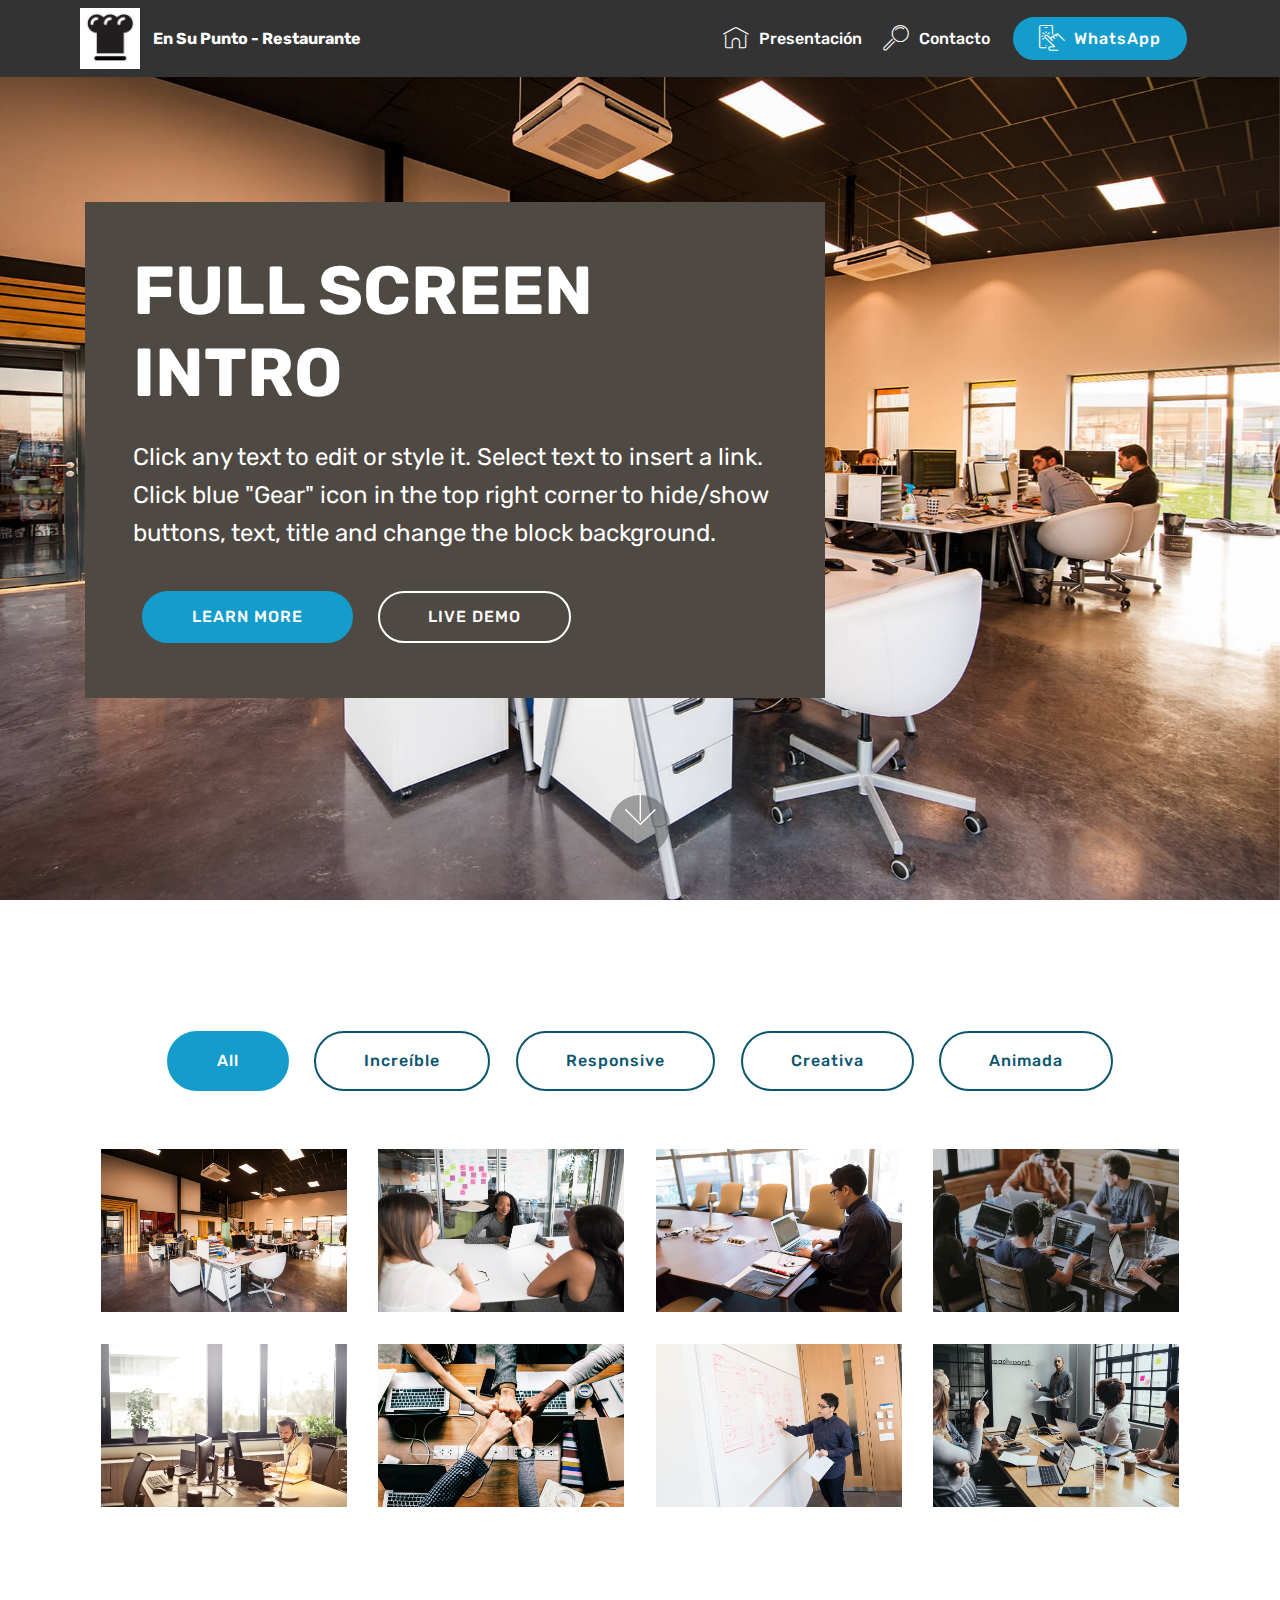
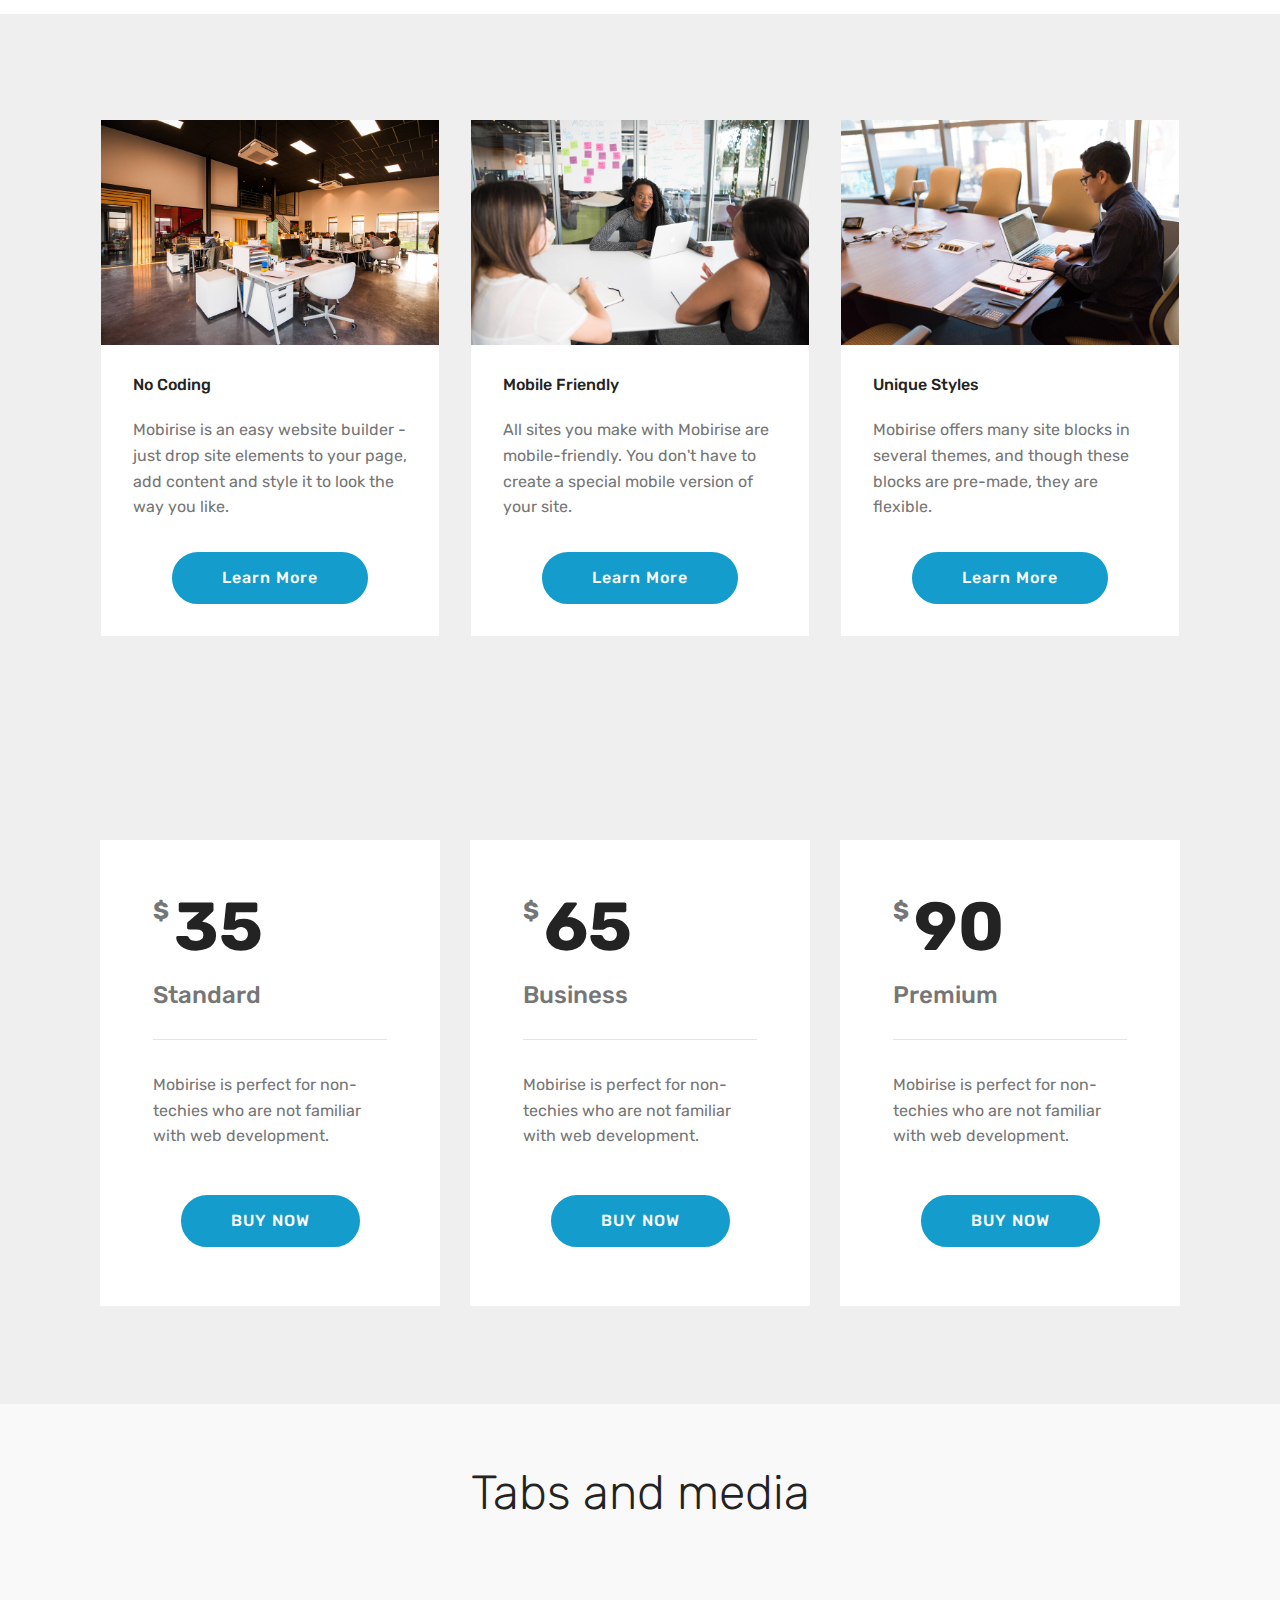
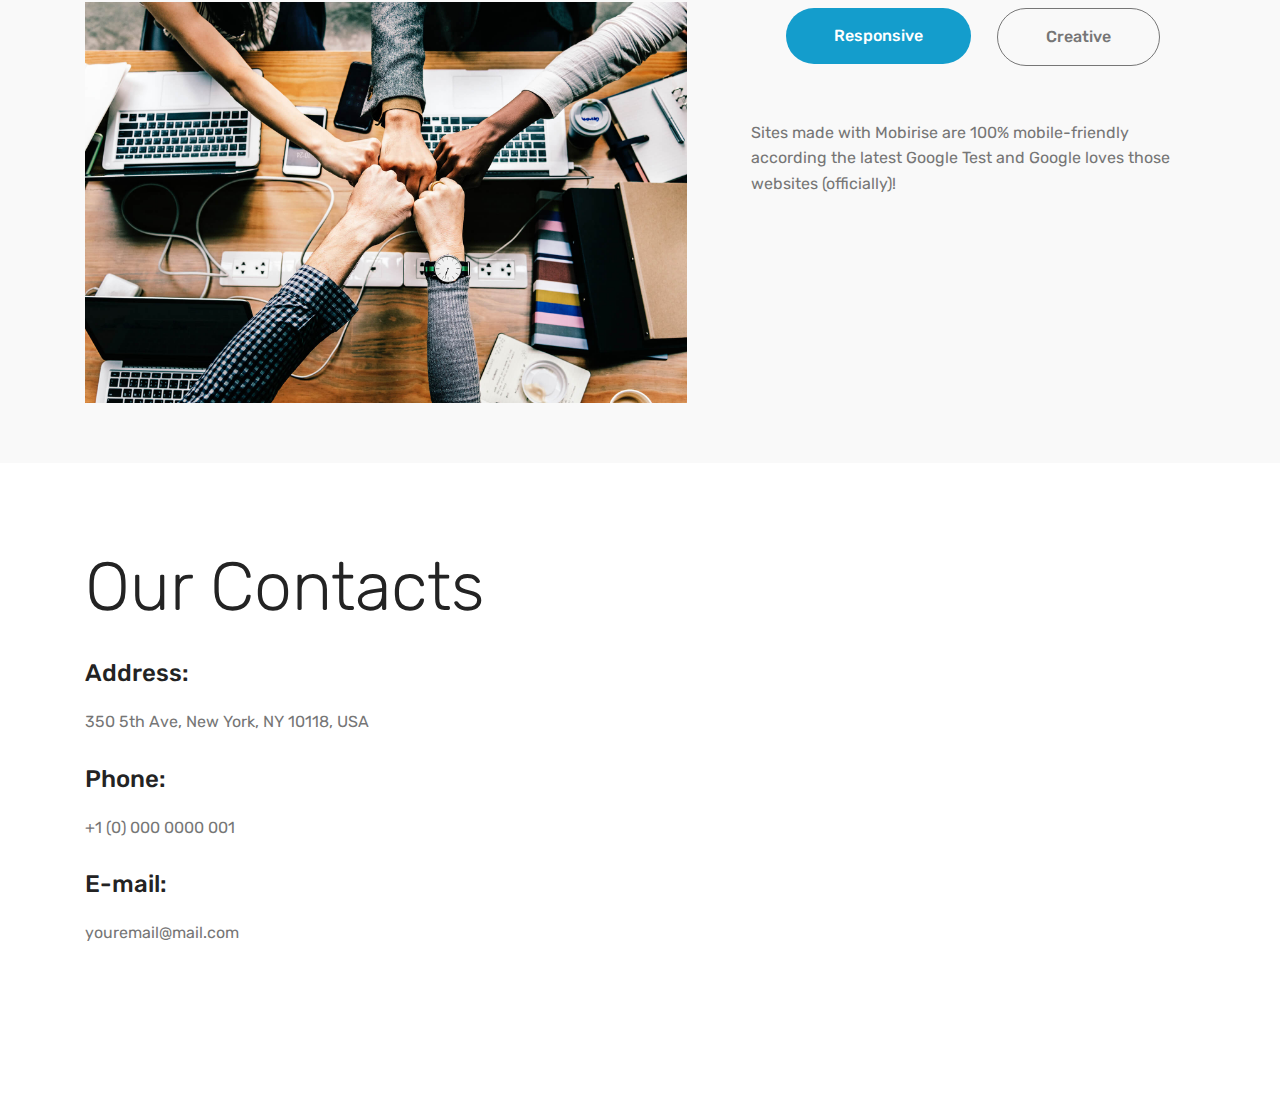
==== commit 33567ad0: "create github pages" ====
--- a/ind.html
+++ b/ind.html
@@ -63,7 +63,7 @@
     </nav>
 </section>
 
-<section class="engine"><a href="https://mobirise.info/y">free html site templates</a></section><section class="header10 cid-rShks4gQBo mbr-fullscreen mbr-parallax-background" id="header10-s">
+<section class="engine"><a href="https://mobirise.info/w">free html5 templates</a></section><section class="header10 cid-rShks4gQBo mbr-fullscreen mbr-parallax-background" id="header10-s">
 
     
 
